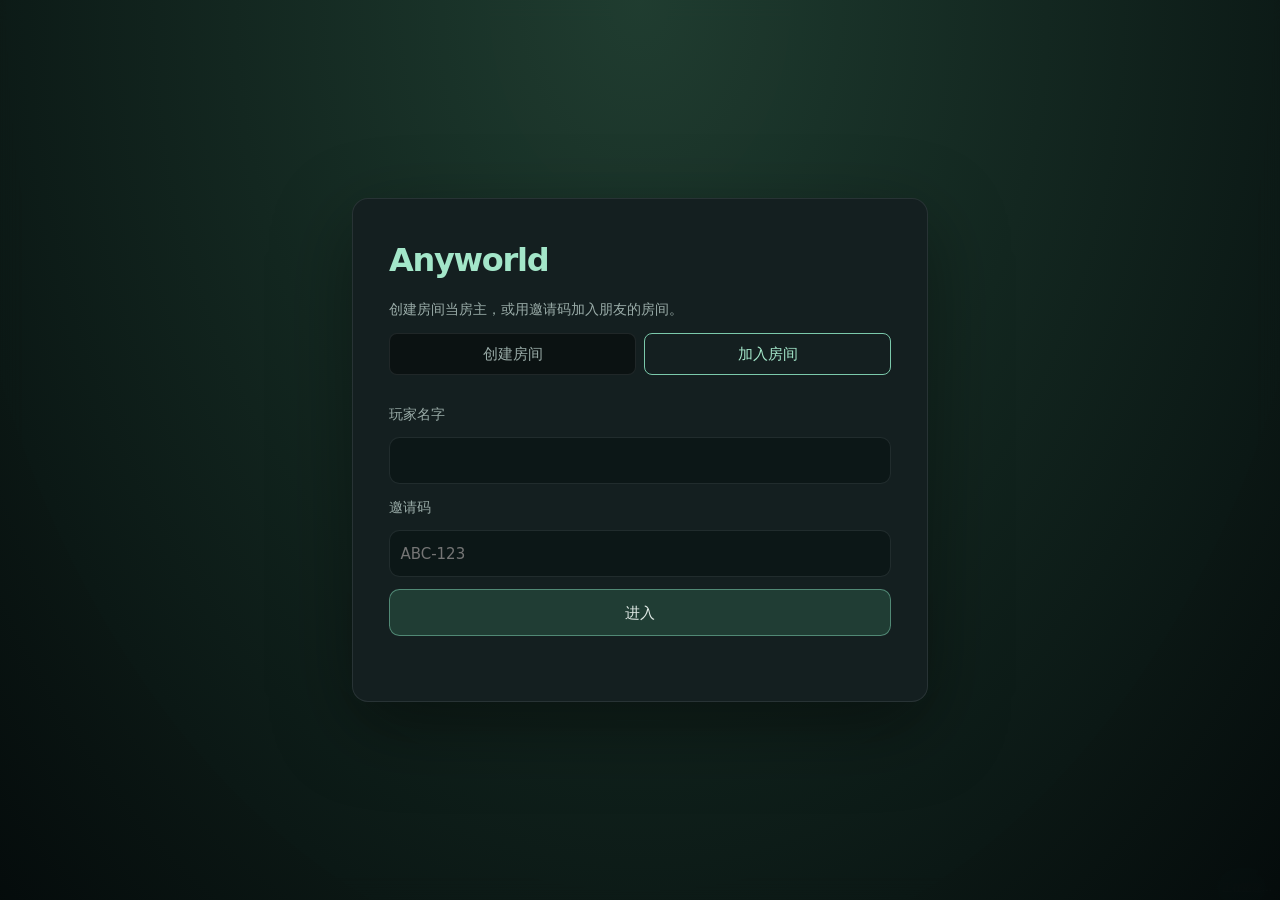
==== templates/index.html @ f06075b2 "feat: PromptBlock 支持 role/depth/history 注入（Phase 1）" ====
<!doctype html>
<html lang="en">

<head>
  <meta charset="utf-8">
  <meta name="viewport" content="width=device-width, initial-scale=1">
  <title>Anyworld</title>
  <link rel="stylesheet" href="/static/css/style.css?v=20">
  <link rel="icon" type="image/png" href="/static/favicon/favicon-96x96.png" sizes="96x96" />
  <link rel="icon" type="image/svg+xml" href="/static/favicon/favicon.svg" />
  <link rel="shortcut icon" href="/static/favicon/favicon.ico" />
  <link rel="apple-touch-icon" sizes="180x180" href="/static/favicon/apple-touch-icon.png" />
  <link rel="manifest" href="/static/favicon/site.webmanifest" />
</head>

<body>
  <main id="grid-container" hidden>
    <section id="chat-pane" aria-label="玩家与队伍聊天">
      <div id="player-roster" aria-label="Current players">
        <h2>玩家</h2>
        <ul id="player-list"></ul>
      </div>
      <div id="chat-messages" aria-label="Party chat" aria-live="polite"></div>
      <form id="chat-form">
        <input id="chat-input" maxlength="10000" autocomplete="off" placeholder="与队伍聊天…"
          aria-label="Chat message">
      </form>
    </section>
    <header id="title-pane">
      <span id="scenario-title">等待剧情初始化…</span>
      <span id="game-clock" hidden aria-label="游戏内时钟"></span>
      <details id="token-usage" hidden>
        <summary aria-label="显示 token 统计"><span id="token-chart" role="img"
          aria-label="估算的保留上下文"></span><span id="token-count"></span></summary>
        <div id="token-details"></div>
      </details>
      <span id="player-identity" aria-label="当前玩家"></span>
    </header>
    <nav id="mobile-view-toggle" aria-label="视图切换">
      <button type="button" id="view-story" class="active">剧情</button>
      <button type="button" id="view-chat">聊天</button>
    </nav>
    <section id="log-pane" data-pane-title="Game State" aria-label="游戏状态：剧情与玩家行动"
      aria-live="polite">
      <img id="game-banner" src="/static/media/AnyworldBanner.jpg" alt="Anyworld"
        width="1376" height="322" fetchpriority="high">
    </section>
    <form id="input-pane">
      <div id="skip-vote-box" hidden>
        <span id="skip-vote-status" aria-live="polite"></span>
        <button type="button" id="skip-vote-button">投票跳过</button>
      </div>
      <input type="text" id="action-input" maxlength="50000" disabled autocomplete="off"
        placeholder="等待轮到你…" aria-label="Your character action">
    </form>
  </main>

  <div id="login-modal" class="modal" role="dialog" aria-modal="true">
    <form id="login-form" class="modal-card">
      <h1>Anyworld</h1>
      <p>创建房间当房主，或用邀请码加入朋友的房间。</p>
      <div class="mode-toggle" role="tablist" aria-label="Room mode">
        <button type="button" id="mode-create" class="mode-button" role="tab">创建房间</button>
        <button type="button" id="mode-join" class="mode-button active" role="tab">加入房间</button>
      </div>
      <label for="name-input">玩家名字</label>
      <input id="name-input" maxlength="40" required autocomplete="nickname">
      <label for="invite-input" id="invite-label">邀请码</label>
      <input id="invite-input" maxlength="16" autocomplete="off" placeholder="ABC-123">
      <fieldset id="llm-fields" hidden>
        <legend>AI 接口（建房必选）</legend>
        <label class="check-label"><input type="radio" name="llm-mode" id="llm-mode-own" checked>
          使用我自己的 API Key</label>
        <label class="check-label"><input type="radio" name="llm-mode" id="llm-mode-borrow">
          借用服主的 API（名额有限）</label>
        <div id="llm-own-fields">
          <label for="api-key-input">API Key</label>
          <input id="api-key-input" type="password" maxlength="512" autocomplete="off"
            placeholder="sk-...">
          <details class="config-section">
            <summary>高级：自定义服务商 / endpoint / 模型（可选）</summary>
            <label for="llm-provider">provider</label>
            <select id="llm-provider">
              <option value="">默认（跟随服务器）</option>
              <option value="compatible">compatible（OpenAI 兼容接口）</option>
              <option value="openai">openai（官方接口）</option>
            </select>
            <label for="llm-endpoint">endpoint</label>
            <input id="llm-endpoint" maxlength="2048" autocomplete="off" placeholder="https://…/v1">
            <label for="llm-model">model</label>
            <input id="llm-model" maxlength="200" autocomplete="off" placeholder="例如 deepseek-chat">
          </details>
        </div>
      </fieldset>
      <button type="submit" id="login-submit">进入</button>
      <p id="login-error" class="error" role="alert"></p>
      <div id="join-step" hidden>
        <p>选择你的角色：</p>
        <div id="join-character-list"></div>
        <p id="join-status" class="error" role="alert"></p>
      </div>
    </form>
  </div>

  <div id="host-modal" class="modal" role="dialog" aria-modal="true" hidden>
    <div class="modal-card">
      <section id="scenario-step">
        <h2>创建剧情</h2>
        <form id="scenario-form">
          <div class="config-toolbar">
            <button type="button" id="load-config-button">导入配置</button>
            <button type="button" id="export-config-button">导出配置</button>
            <input type="file" id="load-config-input" accept=".json,application/json" hidden>
          </div>
          <label id="cast-label">角色名单——创建角色池；可选勾选你要扮演的角色（留空则旁观）：</label>
          <div id="character-editor"></div>
          <button type="button" id="add-character">+ 添加角色</button>
          <label class="check-label"><input type="checkbox" id="random-turn-order" checked> 每轮随机打乱行动顺序</label>
          <label for="scenario-input">描述世界观、角色与开场情境</label>
          <textarea id="scenario-input" maxlength="500000" required></textarea>
          <label for="guidance-input">主持私密指引（可选）</label>
          <textarea id="guidance-input" maxlength="500000"
            placeholder="例：每当玩家行动时，保留一点极小概率发生极度随机事件的可能。"></textarea>
          <details class="config-section">
            <summary>游戏内时钟与耗时规则（可选）</summary>
            <label class="check-label"><input type="checkbox" id="time-enabled"> 启用权威时钟</label>
            <div id="time-config-fields" hidden>
              <div class="field-row">
                <label for="time-start-day">起始日</label>
                <input id="time-start-day" type="number" min="0" max="100000" value="1">
                <label for="time-start-time">起始时间</label>
                <input id="time-start-time" type="time" value="06:30">
              </div>
              <div class="field-row">
                <label for="time-max-elapsed">每轮最大耗时（分钟）</label>
                <input id="time-max-elapsed" type="number" min="0" max="525600" value="600">
                <label for="time-default-elapsed">AI 未给出时的默认值</label>
                <input id="time-default-elapsed" type="number" min="0" max="525600" value="15">
              </div>
              <p class="config-hint">耗时参考——AI 据此估算每轮耗时：</p>
              <div id="time-rules-editor"></div>
              <button type="button" id="add-time-rule">+ 添加耗时规则</button>
            </div>
          </details>
          <details class="config-section">
            <summary>定时事件（可选，需启用时钟）</summary>
            <p class="config-hint">每个事件在时钟到达指定时刻时，对所有在线玩家同时触发一次。</p>
            <div id="events-editor"></div>
            <button type="button" id="add-event">+ 添加事件</button>
          </details>
          <details class="config-section">
            <summary>世界书（可选）</summary>
            <p class="config-hint">条目只在关键词出现在近期剧情时注入 AI 上下文，绝不展示给玩家。</p>
            <div id="lorebook-editor"></div>
            <button type="button" id="add-lorebook">+ 添加条目</button>
          </details>
          <details class="config-section">
            <summary>提示块与采样（高级）</summary>
            <p class="config-hint">按固定位置注入的有序提示块与生成采样参数。后台材料，绝不展示给玩家。</p>
            <div class="field-row">
              <label for="sampling-temperature">temperature（0–2，留空=默认）</label>
              <input id="sampling-temperature" type="number" min="0" max="2" step="0.01">
              <label for="sampling-top-p">top_p（0–1，留空=默认）</label>
              <input id="sampling-top-p" type="number" min="0" max="1" step="0.01">
            </div>
            <p class="config-hint">位置说明：system＝核心系统提示之后 · scenario＝剧情/指引之后 · output＝生成之前 · history＝插入最近对话（role/depth 生效，depth 0 紧贴当前回合）。</p>
            <div id="prompt-blocks-editor"></div>
            <button type="button" id="add-prompt-block">+ 添加提示块</button>
          </details>
          <button type="submit" id="scenario-submit">生成剧情</button>
        </form>
      </section>
      <section id="lobby-step" hidden>
        <h2>剧情就绪</h2>
        <p>把邀请码发给玩家，大家到齐后开始。</p>
        <div id="invite-box">
          <span>邀请码：</span>
          <strong id="invite-code">------</strong>
          <button type="button" id="copy-invite">复制</button>
        </div>
        <div id="lobby-roster" aria-label="Players in the lobby">
          <p id="lobby-player-count" role="status"></p>
          <ul id="lobby-player-list"></ul>
        </div>
        <button id="start-button" type="button">开始游戏</button>
        <button id="edit-scenario-button" type="button" class="secondary">编辑剧情与配置</button>
      </section>
      <p id="host-status" role="status"></p>
      <button id="close-room-button" type="button">关闭房间</button>
    </div>
  </div>

  <div id="dm-thinking" hidden role="status">
    <span class="thinking-orb" aria-hidden="true"></span>
    主持人正在编织结局……
  </div>
  <div id="character-card-modal" class="modal" role="dialog" aria-modal="true" hidden>
    <form id="character-card-form" class="modal-card">
      <h2>我的角色卡</h2>
      <p class="config-hint">这些内容会作为你的角色设定常驻 AI 上下文；队友也能看到你的角色卡。</p>
      <label for="character-card-description">描述</label>
      <textarea id="character-card-description" maxlength="50000" rows="3"></textarea>
      <label for="character-card-personality">性格</label>
      <textarea id="character-card-personality" maxlength="10000" rows="3"
        placeholder="例：关界-值义-欲守-动营-表封-防持-压控；冷静、务实……"></textarea>
      <label for="character-card-style">语言风格</label>
      <textarea id="character-card-style" maxlength="10000" rows="2"
        placeholder="例：短句、克制；自称'我'，不绕弯子……"></textarea>
      <label for="character-card-example">示例台词</label>
      <textarea id="character-card-example" maxlength="10000" rows="2"
        placeholder="例：“航海不是浪漫的事。航海是运力、成本和补给线的数学。”"></textarea>
      <button type="submit" id="character-card-save">保存</button>
      <button type="button" id="character-card-close" class="secondary">关闭</button>
    </form>
  </div>
  <div id="key-required-modal" class="modal" role="dialog" aria-modal="true" hidden>
    <form id="key-required-form" class="modal-card">
      <h2>需要 API Key</h2>
      <p class="config-hint">这个房间存储的 API Key 无法解密（可能是服务器密钥环变更或文件损坏）。请房主重新填入 Key，房间才能继续推理。</p>
      <label for="key-required-input">API Key</label>
      <input id="key-required-input" type="password" maxlength="512" autocomplete="off" required>
      <button type="submit">提交</button>
      <p id="key-required-error" class="error" role="alert"></p>
    </form>
  </div>
  <button id="end-game-button" type="button" hidden>结束游戏</button>
  <button id="retry-round-button" type="button" hidden>重试暂停回合</button>
  <button id="leave-room-button" type="button" hidden>离开房间</button>
  <button id="character-card-button" type="button" hidden>我的角色卡</button>
  <button id="mobile-menu-button" type="button" hidden aria-label="Menu">⋯</button>
  <div id="connection-status" role="status">连接中…</div>
  <script src="/static/js/app.js?v=rooms-21"></script>
</body>

</html>
---- static/css/style.css ----
:root {
    --background: #0b1212;
    --panel: #141f20;
    --panel-raised: #1c2b2b;
    --text: #e0e9e5;
    --muted: #9aaca8;
    --border: rgb(216 224 231 / 10%);
    --accent: #7bc9ab;
    --accent-bright: #a3e6c9;
    --action-accent: #ddb780;
    --error: #e47d7d;
    /* Bright colors are used by the active round; past rounds are dimmed below. */
    --player-0: #79c0ff;
    --player-1: #ffa657;
    --player-2: #56d364;
    --player-3: #ff7b72;
    --player-4: #d2a8ff;
    --player-5: #f2cc60;
    --player-6: #a5d6ff;
    --player-7: #ff9bce;
}
* {
    box-sizing: border-box;
}
html,
body {
    width: 100%;
    height: 100%;
    margin: 0;
    overflow: hidden;
}
body {
    background: var(--background);
    color: var(--text);
    font-family: "Segoe UI", system-ui, sans-serif;
    font-size: 0.9375rem;
    line-height: 1.6;
    color-scheme: dark;
}
[hidden] {
    display: none !important;
}
#grid-container {
    display: grid;
    grid-template-columns: 20% 80%;
    grid-template-rows: 3% 92% 5%;
    grid-template-areas:
        "chat title"
        "chat log"
        "chat input";
    width: 100vw;
    height: 100vh;
    height: 100dvh;
    overflow: hidden;
}
#mobile-view-toggle {
    display: none;
}
#mobile-menu-button {
    display: none;
}
#chat-pane {
    grid-area: chat;
    background: linear-gradient(180deg, #172322, #101919);
    min-width: 0;
    display: flex;
    min-height: 0;
    flex-direction: column;
    border-right: 1px solid var(--border);
}
#chat-messages,
#log-pane {
    min-height: 0;
    padding: 0.75rem;
    overflow-y: auto;
    overflow-wrap: anywhere;
}
#chat-messages {
    flex: 1;
}
#player-roster {
    padding: 0.8rem;
    border-bottom: 1px solid var(--border);
    background: rgb(255 255 255 / 2%);
}
#player-roster h2 {
    margin: 0 0 0.6rem;
    color: var(--muted);
    font-size: 0.72rem;
    letter-spacing: 0.1em;
    text-transform: uppercase;
}
#player-list,
#lobby-player-list {
    display: grid;
    gap: 0.45rem;
    margin: 0;
    padding: 0;
    list-style: none;
}
#player-list li,
#lobby-player-list li {
    display: flex;
    align-items: center;
    gap: 0.5rem;
    font-size: 0.86rem;
}
.presence-dot {
    width: 0.5rem;
    height: 0.5rem;
    flex: 0 0 auto;
    border-radius: 50%;
    background: #64b88a;
    box-shadow: 0 0 0.5rem rgb(100 184 138 / 45%);
}
.player-offline {
    color: var(--muted);
    opacity: 0.58;
}
.player-offline .presence-dot {
    background: var(--muted);
    box-shadow: none;
}
#chat-form,
#input-pane {
    display: flex;
    border-top: 1px solid var(--border);
}
#title-pane {
    position: relative;
    grid-area: title;
    min-width: 0;
    background: var(--panel);
    font-size: 0.8rem;
    display: flex;
    align-items: center;
    justify-content: center;
    padding: 0 9rem;
    border-bottom: 1px solid var(--border);
    font-weight: bold;
}
#scenario-title {
    overflow: hidden;
    text-overflow: ellipsis;
    white-space: nowrap;
}
#game-clock {
    flex-shrink: 0;
    margin-left: 0.6rem;
    padding: 0.1rem 0.45rem;
    border: 1px solid var(--border);
    border-radius: 999px;
    color: var(--accent);
    font-variant-numeric: tabular-nums;
    white-space: nowrap;
}
#token-usage {
    position: absolute;
    left: 0.75rem;
    display: inline-flex;
    align-items: center;
    gap: 0.35rem;
    color: var(--muted);
    font-size: 0.72rem;
}
#token-chart {
    width: 1.15rem;
    height: 1.15rem;
    display: inline-block;
    border: 1px solid var(--border);
    border-radius: 50%;
    background: conic-gradient(var(--accent) 0deg, var(--accent) 0deg, var(--border) 0deg);
}
#player-identity {
    position: absolute;
    right: 0.75rem;
    padding: 0.15rem 0.45rem;
    border: 1px solid var(--border);
    border-radius: 999px;
    color: var(--accent);
    font-size: 0.78rem;
    white-space: nowrap;
}
#log-pane {
    position: relative;
    grid-area: log;
    min-width: 0;
    background: radial-gradient(ellipse at top, #162724, #0b1212 65%);
    scrollbar-color: #3b5650 transparent;
}
#game-banner {
    display: block;
    width: 100%;
    max-width: 1376px;
    height: auto;
    margin: 0 auto 1.25rem;
    border: 1px solid var(--border);
    border-radius: 0.8rem;
    box-shadow: 0 12px 32px rgb(0 0 0 / 24%);
}
#input-pane {
    grid-area: input;
}
input,
textarea,
button {
    border: 1px solid var(--border);
    border-radius: 0.65rem;
    background: #0c1717;
    color: inherit;
    font: inherit;
    transition: border-color 160ms ease, background 160ms ease, box-shadow 160ms ease,
        transform 160ms ease;
}
input:focus-visible,
textarea:focus-visible,
button:focus-visible {
    border-color: var(--accent-bright);
    outline: none;
    box-shadow: 0 0 0 3px rgb(123 201 171 / 18%);
}
input,
textarea {
    padding: 0.65rem;
}
#action-input,
#chat-input {
    width: 100%;
    border: 0;
    border-radius: 0;
}
#action-input:disabled {
    background: #142020;
    color: var(--muted);
    cursor: not-allowed;
}
button {
    padding: 0.65rem 1rem;
    border-color: rgb(123 201 171 / 55%);
    background: #203d34;
    cursor: pointer;
}
button:hover:not(:disabled) {
    border-color: var(--accent-bright);
    background: #2b5043;
    transform: translateY(-1px);
}
button:disabled {
    cursor: wait;
    opacity: 0.6;
}
.modal {
    position: fixed;
    z-index: 10;
    inset: 0;
    display: grid;
    place-items: center;
    padding: 1rem;
    background: radial-gradient(ellipse at top, rgb(34 66 52 / 90%), rgb(5 12 12 / 96%));
    backdrop-filter: blur(12px);
}
.modal-card {
    display: grid;
    width: min(36rem, 100%);
    max-height: 90vh;
    gap: 0.75rem;
    padding: clamp(1.25rem, 4vw, 2.25rem);
    box-shadow: 0 24px 80px rgb(0 0 0 / 40%);
    overflow-y: auto;
    border: 1px solid var(--border);
    border-radius: 1rem;
    background: var(--panel);
}
.modal-card h1,
.modal-card h2,
.modal-card p {
    margin: 0;
}
#scenario-form {
    display: grid;
    gap: 0.75rem;
}
#scenario-input {
    min-height: 12rem;
    resize: vertical;
}
#guidance-input {
    min-height: 6rem;
    resize: vertical;
}
.action-entry,
.resolution-entry,
.chat-entry {
    margin: 0 0 0.7rem;
    white-space: pre-wrap;
}
.state-entry {
    margin: 0 0 0.7rem;
    padding: 1rem 1.15rem;
    border-left: 3px solid var(--accent);
    border-radius: 0.65rem;
    background: rgb(27 44 40 / 65%);
    color: var(--text);
}
.state-round-label {
    display: block;
    margin-bottom: 0.4rem;
    color: var(--accent);
}
.state-narrative {
    margin: 0;
    white-space: pre-wrap;
}
.round-heading {
    margin: 1.8rem 0 0.9rem;
    padding-bottom: 0.35rem;
    border-bottom: 1px solid var(--action-accent);
    color: var(--action-accent);
    font-size: 1.05rem;
    font-weight: bold;
    white-space: pre-wrap;
}
.round-heading:first-child {
    margin-top: 0;
}
.action-entry {
    color: var(--muted);
}
.player-color-0 { color: var(--player-0); }
.player-color-1 { color: var(--player-1); }
.player-color-2 { color: var(--player-2); }
.player-color-3 { color: var(--player-3); }
.player-color-4 { color: var(--player-4); }
.player-color-5 { color: var(--player-5); }
.player-color-6 { color: var(--player-6); }
.player-color-7 { color: var(--player-7); }
.error {
    min-height: 1.2em;
    color: var(--error);
}
#dm-thinking {
    position: fixed;
    z-index: 8;
    right: 1rem;
    bottom: 3.5rem;
    display: flex;
    align-items: center;
    gap: 0.7rem;
    margin: 0;
    padding: 0.8rem 1rem;
    border: 1px solid var(--border);
    border-radius: 1rem;
    background: var(--panel-raised);
    color: var(--accent-bright);
}
.thinking-orb {
    width: 0.7rem;
    height: 0.7rem;
    border-radius: 50%;
    background: var(--accent-bright);
    animation: pulse 1.15s ease-in-out infinite;
}
@keyframes pulse {
    50% { opacity: 0.3; transform: scale(0.65); }
}
#end-game-button {
    position: fixed;
    z-index: 7;
    right: 0.6rem;
    top: 2.4rem;
    border-color: rgb(228 125 125 / 55%);
    color: var(--error);
}
#retry-round-button {
    position: fixed;
    z-index: 7;
    right: 0.6rem;
    top: 5.5rem;
}
#leave-room-button {
    position: fixed;
    z-index: 7;
    right: 0.6rem;
    top: 8.6rem;
}
#character-card-button {
    position: fixed;
    z-index: 7;
    right: 0.6rem;
    top: 11.7rem;
}
#log-pane > :not(.current-round):not(.latest-complete-round):not(.opening-entry):not(#game-banner) {
    opacity: 0.48;
}
#log-pane > .current-round,
#log-pane > .latest-complete-round,
#log-pane > .opening-entry {
    opacity: 1 !important;
}
.dice-entry { margin: 0 0 0.7rem; font-weight: bold; }
#connection-status {
    position: fixed;
    right: 0.5rem;
    bottom: 0.25rem;
    color: var(--muted);
    pointer-events: none;
}
@media (max-width: 700px) {
    #grid-container {
        grid-template-columns: 100%;
        grid-template-rows: 6% 6% 82% 6%;
        grid-template-areas: "title" "toggle" "main" "input";
    }
    #title-pane {
        justify-content: flex-start;
        padding: 0 2.8rem 0 0.65rem;
    }
    #mobile-view-toggle {
        grid-area: toggle;
        display: flex;
        border-bottom: 1px solid var(--border);
    }
    #mobile-view-toggle button {
        flex: 1;
        border: none;
        background: transparent;
        color: var(--muted);
        font-size: 0.85rem;
        padding: 0.4rem;
        cursor: pointer;
        border-bottom: 2px solid transparent;
    }
    #mobile-view-toggle button.active {
        color: var(--accent-bright);
        border-bottom-color: var(--accent);
    }
    #log-pane {
        grid-area: main;
    }
    #chat-pane {
        grid-area: main;
        display: none;
        border-top: 0;
        border-right: 0;
    }
    #grid-container.view-chat #log-pane {
        display: none;
    }
    #grid-container.view-chat #chat-pane {
        display: flex;
    }
    #player-roster {
        padding: 0.4rem 0.65rem;
    }
    #player-roster h2 {
        display: none;
    }
    #player-list {
        display: flex;
        gap: 0.8rem;
        overflow-x: auto;
    }
    #player-list li {
        white-space: nowrap;
    }
    #chat-messages,
    #log-pane {
        padding: 0.55rem 0.65rem;
    }
    #action-input {
        min-height: 100%;
        opacity: 1;
    }
    #action-input:disabled {
        color: var(--text);
        -webkit-text-fill-color: var(--text);
    }
    #connection-status {
        top: auto;
        right: 0.5rem;
        bottom: 0.3rem;
        font-size: 0.6rem;
    }
    #mobile-menu-button {
        display: block;
        position: fixed;
        z-index: 8;
        top: 0.4rem;
        right: 0.6rem;
        font-size: 0.9rem;
        line-height: 1;
        padding: 0.15rem 0.6rem;
    }
    #end-game-button,
    #retry-round-button,
    #leave-room-button,
    #character-card-button {
        display: none;
    }
    body.menu-open #end-game-button,
    body.menu-open #retry-round-button,
    body.menu-open #leave-room-button,
    body.menu-open #character-card-button {
        display: inline-block;
        z-index: 8;
        right: 0.6rem;
        font-size: 0.72rem;
        padding: 0.3rem 0.6rem;
        background: var(--panel);
    }
    body.menu-open #end-game-button {
        top: 2.3rem;
    }
    body.menu-open #retry-round-button {
        top: 5rem;
    }
    body.menu-open #leave-room-button {
        top: 7.7rem;
    }
    body.menu-open #character-card-button {
        top: 10.4rem;
    }
}

#token-usage summary {
    display: flex;
    align-items: center;
    gap: 0.35rem;
    cursor: pointer;
}
#token-details {
    position: absolute;
    top: 100%;
    left: 0;
    z-index: 20;
    width: 24rem;
    max-width: calc(100vw - 3rem);
    padding: 0.75rem;
    border: 1px solid var(--border);
    border-radius: 0.65rem;
    background: var(--background);
    white-space: pre-line;
    line-height: 1.5;
}

.modal-card h1 {
    font-size: 2rem;
    letter-spacing: -0.04em;
    color: var(--accent-bright);
}
.modal-card p, .modal-card label {
    color: var(--muted);
    font-size: 0.875rem;
}
.modal-card .error { color: var(--error); }
#scenario-step h2, #lobby-step h2 { margin-bottom: 0.75rem; }
#lobby-step button { margin-top: 1rem; }
.chat-entry {
    padding: 0.6rem 0;
    border-bottom: 1px solid var(--border);
    font-size: 0.875rem;
}
#input-pane:focus-within, #chat-form:focus-within {
    border-top-color: var(--accent);
}
#action-input, #chat-input { min-width: 0; }
#connection-status { font-size: 0.65rem; }
@media (prefers-reduced-motion: reduce) {
    *, *::before, *::after {
        animation: none !important;
        transition: none !important;
    }
}

#lobby-roster {
    margin-top: 1rem;
    padding: 1rem;
    border: 1px solid var(--border);
    border-radius: 0.65rem;
    background: var(--background);
}
#lobby-player-list {
    margin-top: 0.75rem;
    max-height: 12rem;
    overflow-y: auto;
}
#lobby-player-list li {
    flex-wrap: wrap;
    overflow-wrap: anywhere;
}
#lobby-player-list li > span:nth-child(2) { min-width: 0; }
.player-presence-label {
    margin-left: auto;
    color: var(--muted);
    font-size: 0.75rem;
}
#player-list .player-presence-label {
    position: absolute;
    width: 1px;
    height: 1px;
    overflow: hidden;
    clip-path: inset(50%);
}

.mode-toggle {
    display: flex;
    gap: 0.5rem;
    margin-bottom: 1rem;
}
.mode-button {
    flex: 1;
    padding: 0.5rem 0.75rem;
    border: 1px solid var(--border);
    border-radius: 0.5rem;
    background: var(--background);
    color: var(--muted);
    cursor: pointer;
}
.mode-button.active {
    border-color: var(--accent);
    color: var(--accent-bright);
    background: var(--panel);
}
#invite-box {
    display: flex;
    align-items: center;
    gap: 0.75rem;
    margin: 1rem 0;
    padding: 0.75rem 1rem;
    border: 1px solid var(--border);
    border-radius: 0.65rem;
    background: var(--background);
}
#invite-box span { color: var(--muted); }
#invite-code {
    font-size: 1.25rem;
    letter-spacing: 0.12em;
    color: var(--accent-bright);
}
#invite-box button {
    margin: 0 0 0 auto;
    padding: 0.3rem 0.75rem;
    font-size: 0.8rem;
}

.character-row {
    display: flex;
    gap: 0.5rem;
    align-items: center;
    margin-bottom: 0.5rem;
}
.character-row input[type="text"],
.character-row input:not([type="radio"]):not([type="button"]) {
    min-width: 0;
}
.character-row .character-name { flex: 1 1 8rem; }
.character-row .character-description { flex: 2 1 14rem; }
.character-row .character-mine { flex: 0 0 auto; }
.character-row .remove-character {
    flex: 0 0 auto;
    width: 2rem;
    padding: 0.3rem;
    margin: 0;
}
.char-card-details {
    flex: 1 1 100%;
    border-top: 1px dashed var(--border);
    padding-top: 0.35rem;
}
.char-card-details summary {
    cursor: pointer;
    color: var(--muted);
    font-size: 0.78rem;
}
.char-card-details textarea {
    display: block;
    width: 100%;
    margin: 0.3rem 0;
    resize: vertical;
}
#character-card-modal textarea {
    min-height: 3rem;
    resize: vertical;
}
#add-character {
    margin: 0 0 1rem;
    padding: 0.3rem 0.75rem;
    font-size: 0.8rem;
}
#join-character-list {
    display: flex;
    flex-direction: column;
    gap: 0.5rem;
    margin: 0.5rem 0;
    max-height: 14rem;
    overflow-y: auto;
}
.character-option {
    text-align: left;
    padding: 0.6rem 0.75rem;
    border: 1px solid var(--border);
    border-radius: 0.5rem;
    background: var(--background);
    color: var(--text);
    cursor: pointer;
}
.character-option:hover:not(:disabled) {
    border-color: var(--accent);
    color: var(--accent-bright);
}
.character-option:disabled {
    opacity: 0.5;
    cursor: default;
}
.character-unclaimed { opacity: 0.75; }

.config-toolbar {
    display: flex;
    flex-wrap: wrap;
    gap: 0.5rem;
    margin-bottom: 0.75rem;
}
.config-toolbar button {
    padding: 0.3rem 0.7rem;
    font-size: 0.8rem;
}
.config-section {
    border: 1px solid var(--border);
    border-radius: 0.5rem;
    padding: 0.5rem 0.75rem;
    margin-bottom: 0.75rem;
    background: var(--background);
}
.config-section summary {
    cursor: pointer;
    font-weight: bold;
    color: var(--accent-bright);
    padding: 0.2rem 0;
}
.config-hint {
    color: var(--muted);
    font-size: 0.78rem;
    margin: 0.4rem 0;
}
.check-label {
    display: flex;
    align-items: center;
    gap: 0.4rem;
    font-size: 0.85rem;
    margin: 0.3rem 0;
}
.field-row {
    display: flex;
    flex-wrap: wrap;
    gap: 0.5rem;
    align-items: center;
    margin: 0.4rem 0;
    font-size: 0.82rem;
}
.field-row input[type="number"] { width: 5rem; }
.config-section button {
    margin: 0.3rem 0;
    padding: 0.25rem 0.7rem;
    font-size: 0.8rem;
}
.config-row {
    display: flex;
    flex-wrap: wrap;
    gap: 0.4rem;
    align-items: center;
    margin-bottom: 0.4rem;
}
.config-row input,
.config-row textarea {
    min-width: 0;
    background: var(--panel);
    color: var(--text);
    border: 1px solid var(--border);
    border-radius: 0.35rem;
    padding: 0.3rem 0.4rem;
    font-size: 0.82rem;
}
.config-row textarea {
    flex: 1 1 100%;
    resize: vertical;
}
.time-rule-row .rule-activity { flex: 1 1 10rem; }
.time-rule-row input[type="number"] { width: 4.5rem; }
.event-row .event-name { flex: 1 1 7rem; }
.event-row input[type="number"] { width: 3.5rem; }
.event-row .event-description { flex: 2 1 12rem; }
.lorebook-row .lorebook-title { flex: 0 1 8rem; }
.lorebook-row .lorebook-keys { flex: 1 1 12rem; }
.lorebook-row input[type="number"] { width: 4rem; }
.prompt-block-row .prompt-block-title { flex: 0 1 9rem; }
.prompt-block-row select { flex: 0 0 auto; }
.prompt-block-row .prompt-block-depth { flex: 0 0 4.5rem; }
.config-row .check-label { flex: 0 0 auto; margin: 0; font-size: 0.78rem; }
.config-row .remove-row {
    flex: 0 0 auto;
    width: 1.9rem;
    padding: 0.15rem;
    margin: 0;
    font-size: 0.85rem;
}
#edit-scenario-button {
    margin-left: 0.5rem;
    padding: 0.35rem 0.8rem;
    font-size: 0.82rem;
}
#earlier-rounds-anchor {
    display: flex;
    justify-content: center;
    margin: 0.75rem 0;
}
#earlier-rounds-anchor button {
    padding: 0.3rem 0.8rem;
    font-size: 0.78rem;
    color: var(--muted);
    border-color: var(--border);
    background: transparent;
}

#skip-vote-box {
    display: flex;
    align-items: center;
    gap: 0.75rem;
    padding: 0.35rem 0.75rem;
    border: 1px solid var(--border);
    border-radius: 0.5rem;
    margin-bottom: 0.5rem;
    background: var(--panel);
}
#skip-vote-status {
    color: var(--muted);
    font-size: 0.8rem;
    flex: 1;
    min-width: 0;
    overflow: hidden;
    text-overflow: ellipsis;
    white-space: nowrap;
}
#skip-vote-button {
    flex: 0 0 auto;
    padding: 0.3rem 0.75rem;
    font-size: 0.8rem;
    margin: 0;
}

#close-room-button {
    margin-top: 1rem;
    padding: 0.4rem 0.9rem;
    font-size: 0.85rem;
    border-color: var(--error);
    color: var(--error);
    background: transparent;
}
#close-room-button:hover {
    background: var(--error);
    color: #fff;
}

.character-option.spectator-option {
    border-style: dashed;
    color: var(--muted);
}
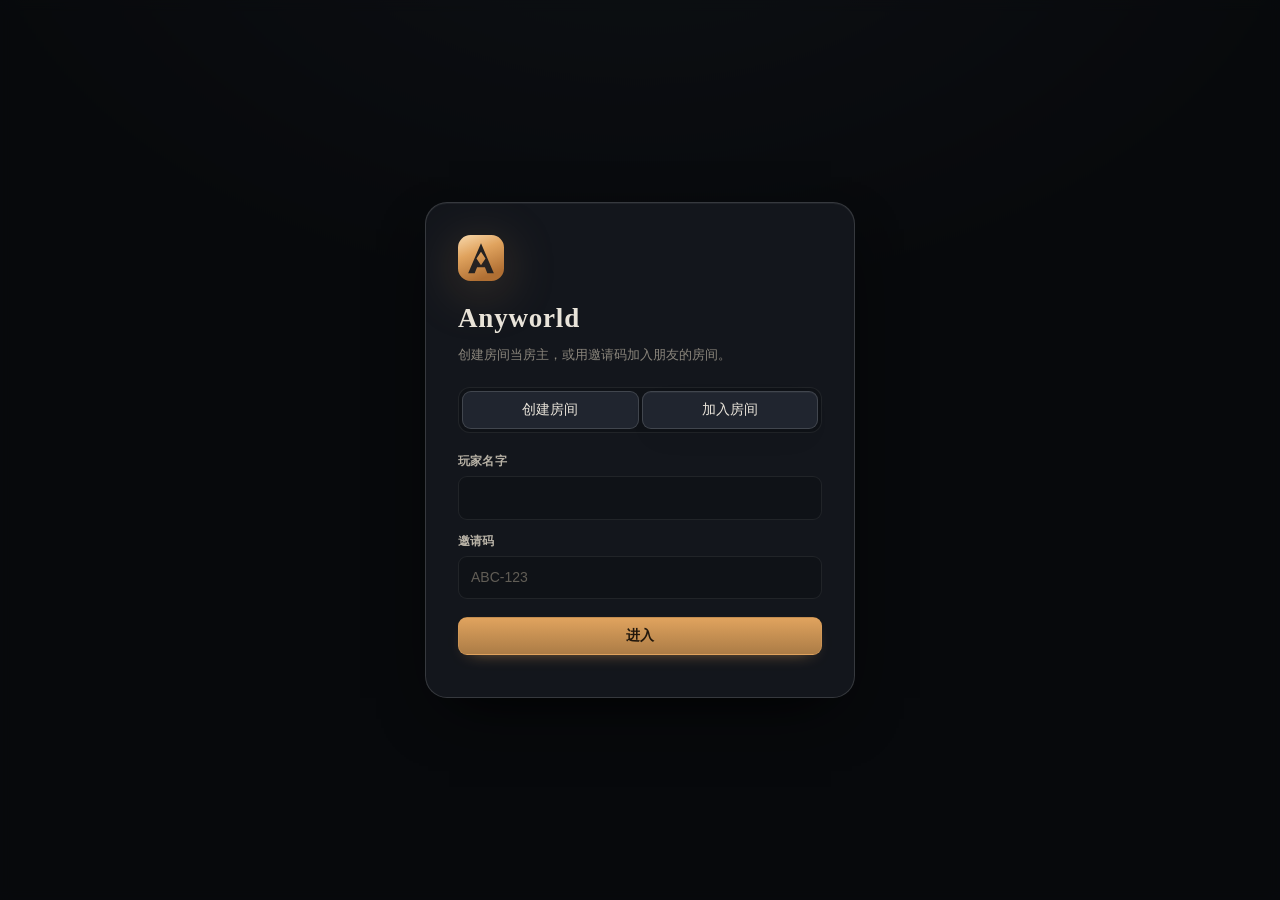
==== commit 5bd7a7ad: "feat(ui): 双主题界面重做、回合卡与移动端快捷栏 - 重排为顶栏/队伍栏/正文/行动栏/输入台五区；≤900px 折叠为单列 + 底部抽屉 - 新增 Lamp / Vellum 双主题切换并记" ====
--- a/templates/index.html
+++ b/templates/index.html
@@ -1,11 +1,20 @@
 <!doctype html>
-<html lang="en">
+<html lang="zh-CN">
 
 <head>
   <meta charset="utf-8">
-  <meta name="viewport" content="width=device-width, initial-scale=1">
+  <meta name="viewport" content="width=device-width, initial-scale=1, viewport-fit=cover">
   <title>Anyworld</title>
-  <link rel="stylesheet" href="/static/css/style.css?v=20">
+  <script>
+    // Apply the saved theme before first paint to avoid a flash.
+    try {
+      var savedTheme = localStorage.getItem("anyworld-theme");
+      document.documentElement.dataset.theme = savedTheme === "vellum" ? "vellum" : "lamp";
+    } catch (error) {
+      document.documentElement.dataset.theme = "lamp";
+    }
+  </script>
+  <link rel="stylesheet" href="/static/css/style.css?v=55">
   <link rel="icon" type="image/png" href="/static/favicon/favicon-96x96.png" sizes="96x96" />
   <link rel="icon" type="image/svg+xml" href="/static/favicon/favicon.svg" />
   <link rel="shortcut icon" href="/static/favicon/favicon.ico" />
@@ -14,52 +23,198 @@
 </head>
 
 <body>
+  <svg width="0" height="0" style="position:absolute" aria-hidden="true">
+    <defs>
+      <linearGradient id="aw-brass" x1="0" y1="0" x2="0.4" y2="1">
+        <stop offset="0" stop-color="#f8d9ad" />
+        <stop offset="0.45" stop-color="#e0a35e" />
+        <stop offset="1" stop-color="#b06f33" />
+      </linearGradient>
+    </defs>
+  </svg>
+
   <main id="grid-container" hidden>
-    <section id="chat-pane" aria-label="玩家与队伍聊天">
-      <div id="player-roster" aria-label="Current players">
-        <h2>玩家</h2>
-        <ul id="player-list"></ul>
-      </div>
-      <div id="chat-messages" aria-label="Party chat" aria-live="polite"></div>
-      <form id="chat-form">
-        <input id="chat-input" maxlength="10000" autocomplete="off" placeholder="与队伍聊天…"
-          aria-label="Chat message">
-      </form>
-    </section>
+    <!-- ---------- top bar ---------- -->
     <header id="title-pane">
-      <span id="scenario-title">等待剧情初始化…</span>
-      <span id="game-clock" hidden aria-label="游戏内时钟"></span>
-      <details id="token-usage" hidden>
-        <summary aria-label="显示 token 统计"><span id="token-chart" role="img"
-          aria-label="估算的保留上下文"></span><span id="token-count"></span></summary>
-        <div id="token-details"></div>
-      </details>
-      <span id="player-identity" aria-label="当前玩家"></span>
+      <div class="brand">
+        <svg class="brand-mark" viewBox="0 0 48 48" width="27" height="27" aria-hidden="true">
+          <path fill="url(#aw-brass)" fill-rule="evenodd"
+            d="M13 0 H35 A13 13 0 0 1 48 13 V35 A13 13 0 0 1 35 48 H13 A13 13 0 0 1 0 35 V13 A13 13 0 0 1 13 0 Z M24 8.5 L37.4 40 H30.6 L28.1 33.6 H19.9 L17.4 40 H10.6 Z M24 17.6 L28.7 24.6 L24 31.6 L19.3 24.6 Z" />
+        </svg>
+        <span class="brand-name">Anyworld</span>
+      </div>
+      <span class="top-sep" aria-hidden="true"></span>
+      <div class="scenario">
+        <span id="scenario-title">等待剧情初始化…</span>
+      </div>
+      <div class="top-fill"></div>
+      <div class="top-tools">
+        <span id="game-clock" hidden aria-label="游戏内时钟"></span>
+        <details id="token-usage" hidden>
+          <summary aria-label="显示 token 统计">
+            <span id="token-chart" role="img" aria-label="估算的保留上下文"></span>
+            <span id="token-count"></span>
+          </summary>
+          <div id="token-details"></div>
+        </details>
+        <span id="player-identity" aria-label="当前玩家"></span>
+        <button type="button" id="theme-toggle" class="icon-btn" aria-label="切换主题" title="切换主题">
+          <svg viewBox="0 0 24 24" aria-hidden="true">
+            <circle cx="12" cy="12" r="4.2" />
+            <path d="M12 2.6v2.2M12 19.2v2.2M2.6 12h2.2M19.2 12h2.2M5.4 5.4l1.6 1.6M17 17l1.6 1.6M18.6 5.4L17 7M7 17l-1.6 1.6" />
+          </svg>
+        </button>
+        <button type="button" id="mobile-menu-button" hidden aria-label="菜单">
+          <svg viewBox="0 0 24 24" aria-hidden="true">
+            <circle cx="5" cy="12" r="1.7" />
+            <circle cx="12" cy="12" r="1.7" />
+            <circle cx="19" cy="12" r="1.7" />
+          </svg>
+        </button>
+      </div>
     </header>
+
+    <!-- ---------- mobile tabs ---------- -->
     <nav id="mobile-view-toggle" aria-label="视图切换">
       <button type="button" id="view-story" class="active">剧情</button>
       <button type="button" id="view-chat">聊天</button>
     </nav>
-    <section id="log-pane" data-pane-title="Game State" aria-label="游戏状态：剧情与玩家行动"
-      aria-live="polite">
-      <img id="game-banner" src="/static/media/AnyworldBanner.jpg" alt="Anyworld"
-        width="1376" height="322" fetchpriority="high">
+
+    <!-- ---------- left rail: party + chat ---------- -->
+    <section id="chat-pane" aria-label="玩家与队伍聊天">
+      <div id="player-roster" aria-label="队伍">
+        <h2>队伍</h2>
+        <ul id="player-list"></ul>
+      </div>
+      <div class="rail-divider" aria-hidden="true"></div>
+      <div class="rail-head">
+        <span class="eyebrow">队伍频道</span>
+        <span class="rail-hint">AI 看不到</span>
+      </div>
+      <div id="chat-messages" aria-label="队伍聊天" aria-live="polite"></div>
+      <form id="chat-form">
+        <input id="chat-input" maxlength="10000" autocomplete="off" placeholder="与队伍聊天…"
+          aria-label="聊天消息">
+        <button type="submit" class="icon-btn" aria-label="发送">
+          <svg viewBox="0 0 24 24" aria-hidden="true">
+            <path d="M5 12h13M12 6l6 6-6 6" />
+          </svg>
+        </button>
+      </form>
     </section>
+
+    <!-- ---------- centre: story ---------- -->
+    <section id="log-pane" aria-label="游戏状态：剧情与玩家行动" aria-live="polite">
+      <img id="game-banner" src="/static/media/AnyworldBanner.jpg" alt="" width="1376" height="322"
+        fetchpriority="high" hidden>
+    </section>
+
+    <!-- ---------- right rail: turn + actions ---------- -->
+    <aside id="side-pane" aria-label="行动面板">
+      <div class="card turn-card">
+        <div class="turn-top">
+          <span class="round-no" id="turn-round">ROUND —</span>
+          <span class="chip" id="turn-chip">准备</span>
+        </div>
+        <div class="turn-who">
+          <span class="avatar" id="turn-avatar" aria-hidden="true">·</span>
+          <div class="turn-id">
+            <div class="turn-name" id="turn-name">等待开始</div>
+            <div class="turn-sub" id="turn-sub">尚未进入回合</div>
+          </div>
+        </div>
+        <div class="progress">
+          <span id="turn-progress">—</span>
+          <span class="progress-track"><span class="progress-fill" id="turn-progress-fill"
+              style="width:0%"></span></span>
+        </div>
+      </div>
+
+      <div class="card quick-card" id="quick-card">
+        <div class="card-head"><span class="eyebrow">快捷</span></div>
+        <div class="quick">
+          <button type="button" id="map-button" hidden title="地图">
+            <svg viewBox="0 0 24 24" aria-hidden="true">
+              <path d="M9 4l-6 3v13l6-3 6 3 6-3V4l-6 3-6-3z" />
+              <path d="M9 4v13M15 7v13" />
+            </svg>地图
+          </button>
+          <button type="button" id="codex-button" hidden title="物品与事件">
+            <svg viewBox="0 0 24 24" aria-hidden="true">
+              <path d="M4 5.5A2.5 2.5 0 016.5 3H20v18H6.5A2.5 2.5 0 004 23z" />
+              <path d="M8 7h8M8 11h6" />
+            </svg>图鉴
+          </button>
+          <button type="button" id="character-card-button" hidden title="我的角色卡">
+            <svg viewBox="0 0 24 24" aria-hidden="true">
+              <circle cx="12" cy="8" r="3.5" />
+              <path d="M5 20c0-3.5 3.1-5.5 7-5.5s7 2 7 5.5" />
+            </svg>角色
+          </button>
+          <button type="button" id="truth-button" hidden title="可能的真相">
+            <svg viewBox="0 0 24 24" aria-hidden="true">
+              <path d="M12 3l2 5 5 .8-3.6 3.5.9 5-4.3-2.3L7.7 22.3l.9-5L5 13.8 10 13z" />
+            </svg>真相
+          </button>
+        </div>
+      </div>
+
+      <div class="card host-card" id="host-card">
+        <div class="card-head"><span class="eyebrow">房主</span></div>
+        <div class="stack">
+          <button type="button" id="retry-round-button" class="btn-ghost" hidden>重试暂停回合</button>
+          <button type="button" id="end-game-button" class="btn-danger" hidden>结束游戏</button>
+          <p id="host-hint" class="hint"></p>
+        </div>
+      </div>
+
+      <div class="side-foot">
+        <button type="button" id="leave-room-button" hidden>离开房间</button>
+        <span id="connection-status" role="status">连接中…</span>
+      </div>
+    </aside>
+
+    <!-- ---------- composer ---------- -->
     <form id="input-pane">
-      <div id="skip-vote-box" hidden>
-        <span id="skip-vote-status" aria-live="polite"></span>
-        <button type="button" id="skip-vote-button">投票跳过</button>
-      </div>
-      <input type="text" id="action-input" maxlength="50000" disabled autocomplete="off"
-        placeholder="等待轮到你…" aria-label="Your character action">
+      <div class="status-strip">
+        <div id="skip-vote-box" hidden>
+          <span id="skip-vote-status" aria-live="polite"></span>
+          <button type="button" id="skip-vote-button">投票跳过</button>
+        </div>
+        <div id="schedule-status" hidden aria-live="polite"></div>
+      </div>
+      <div id="mobile-turn" class="mobile-turn" hidden></div>
+      <div id="quick-slot" class="quick-slot"></div>
+      <div class="composer-row">
+        <input type="text" id="action-input" maxlength="50000" disabled autocomplete="off"
+          placeholder="等待轮到你…" aria-label="你的角色行动">
+        <button type="button" id="hold-button" class="btn-ghost" hidden>观望</button>
+        <button type="submit" class="btn-primary send" aria-label="提交行动">
+          <svg viewBox="0 0 24 24" aria-hidden="true">
+            <path d="M5 12h13M12 6l6 6-6 6" />
+          </svg>
+        </button>
+      </div>
+      <div class="composer-hint">
+        <kbd>Enter</kbd> 提交 · 行动会公开给队友
+      </div>
     </form>
   </main>
 
+  <div id="sheet-scrim" hidden></div>
+
+  <!-- ================= login ================= -->
   <div id="login-modal" class="modal" role="dialog" aria-modal="true">
-    <form id="login-form" class="modal-card">
+    <form id="login-form" class="modal-card auth-card">
+      <div class="auth-mark">
+        <svg viewBox="0 0 48 48" width="46" height="46" aria-hidden="true">
+          <path fill="url(#aw-brass)" fill-rule="evenodd"
+            d="M13 0 H35 A13 13 0 0 1 48 13 V35 A13 13 0 0 1 35 48 H13 A13 13 0 0 1 0 35 V13 A13 13 0 0 1 13 0 Z M24 8.5 L37.4 40 H30.6 L28.1 33.6 H19.9 L17.4 40 H10.6 Z M24 17.6 L28.7 24.6 L24 31.6 L19.3 24.6 Z" />
+        </svg>
+      </div>
       <h1>Anyworld</h1>
       <p>创建房间当房主，或用邀请码加入朋友的房间。</p>
-      <div class="mode-toggle" role="tablist" aria-label="Room mode">
+      <div class="mode-toggle" role="tablist" aria-label="房间模式">
         <button type="button" id="mode-create" class="mode-button" role="tab">创建房间</button>
         <button type="button" id="mode-join" class="mode-button active" role="tab">加入房间</button>
       </div>
@@ -92,35 +247,68 @@
           </details>
         </div>
       </fieldset>
-      <button type="submit" id="login-submit">进入</button>
+      <button type="submit" id="login-submit" class="btn-primary btn-block">进入</button>
       <p id="login-error" class="error" role="alert"></p>
       <div id="join-step" hidden>
-        <p>选择你的角色：</p>
+        <p class="join-title">选择你的角色：</p>
         <div id="join-character-list"></div>
         <p id="join-status" class="error" role="alert"></p>
       </div>
     </form>
   </div>
 
+  <!-- ================= host configuration ================= -->
   <div id="host-modal" class="modal" role="dialog" aria-modal="true" hidden>
     <div class="modal-card">
       <section id="scenario-step">
         <h2>创建剧情</h2>
+        <p class="config-hint">角色池、剧情设定与世界配置。未认领的角色由 AI 托管。</p>
         <form id="scenario-form">
           <div class="config-toolbar">
             <button type="button" id="load-config-button">导入配置</button>
             <button type="button" id="export-config-button">导出配置</button>
+            <button type="button" id="import-st-button">导入 ST（角色卡/预设）</button>
             <input type="file" id="load-config-input" accept=".json,application/json" hidden>
+            <input type="file" id="import-st-input" accept=".json,.png,application/json,image/png"
+              hidden>
           </div>
-          <label id="cast-label">角色名单——创建角色池；可选勾选你要扮演的角色（留空则旁观）：</label>
-          <div id="character-editor"></div>
-          <button type="button" id="add-character">+ 添加角色</button>
-          <label class="check-label"><input type="checkbox" id="random-turn-order" checked> 每轮随机打乱行动顺序</label>
-          <label for="scenario-input">描述世界观、角色与开场情境</label>
-          <textarea id="scenario-input" maxlength="500000" required></textarea>
-          <label for="guidance-input">主持私密指引（可选）</label>
-          <textarea id="guidance-input" maxlength="500000"
-            placeholder="例：每当玩家行动时，保留一点极小概率发生极度随机事件的可能。"></textarea>
+          <p class="config-hint" id="import-warnings" hidden></p>
+
+          <section class="cfg-section">
+            <header class="cfg-head">
+              <span class="cfg-num">01</span>
+              <span class="cfg-title">角色池</span>
+              <span class="cfg-sub" id="cast-count"></span>
+            </header>
+            <div class="cfg-body">
+              <label id="cast-label">角色名单——创建角色池；可选勾选你要扮演的角色（留空则旁观）：</label>
+              <div id="character-editor"></div>
+              <button type="button" id="add-character">＋ 添加角色</button>
+              <label class="check-label"><input type="checkbox" id="random-turn-order" checked>
+                每轮随机打乱行动顺序</label>
+              <label class="check-label"><input type="checkbox" id="schedule-strict">
+                启用逐行动时间轴（严格调度，需同时启用游戏内时钟）</label>
+            </div>
+          </section>
+
+          <section class="cfg-section">
+            <header class="cfg-head">
+              <span class="cfg-num">02</span>
+              <span class="cfg-title">剧情与开场</span>
+              <span class="cfg-sub">必填</span>
+            </header>
+            <div class="cfg-body">
+              <label for="scenario-input">描述世界观、角色与开场情境</label>
+              <textarea id="scenario-input" maxlength="500000" required></textarea>
+              <label for="opening-input">固定开场白（可选；填写后原样作为开场展示，不再由 AI 生成）</label>
+              <textarea id="opening-input" maxlength="500000"
+                placeholder="例：雨停之前，三人在旧档案室碰面——甲在核对尸检记录，乙靠在窗边听码头动静，丙摊开一沓旧报纸。"></textarea>
+              <label for="guidance-input">主持私密指引（可选）</label>
+              <textarea id="guidance-input" maxlength="500000"
+                placeholder="例：每当玩家行动时，保留一点极小概率发生极度随机事件的可能。"></textarea>
+            </div>
+          </section>
+
           <details class="config-section">
             <summary>游戏内时钟与耗时规则（可选）</summary>
             <label class="check-label"><input type="checkbox" id="time-enabled"> 启用权威时钟</label>
@@ -142,18 +330,21 @@
               <button type="button" id="add-time-rule">+ 添加耗时规则</button>
             </div>
           </details>
-          <details class="config-section">
-            <summary>定时事件（可选，需启用时钟）</summary>
-            <p class="config-hint">每个事件在时钟到达指定时刻时，对所有在线玩家同时触发一次。</p>
+
+          <details class="config-section">
+            <summary>事件（可选）：全局定时，或按地区触发</summary>
+            <p class="config-hint">填写「地区id」即按地区触发（进入地区 / 该地区到点），无需启用时钟；留空则为全局定时事件（需启用时钟）。</p>
             <div id="events-editor"></div>
             <button type="button" id="add-event">+ 添加事件</button>
           </details>
+
           <details class="config-section">
             <summary>世界书（可选）</summary>
             <p class="config-hint">条目只在关键词出现在近期剧情时注入 AI 上下文，绝不展示给玩家。</p>
             <div id="lorebook-editor"></div>
             <button type="button" id="add-lorebook">+ 添加条目</button>
           </details>
+
           <details class="config-section">
             <summary>提示块与采样（高级）</summary>
             <p class="config-hint">按固定位置注入的有序提示块与生成采样参数。后台材料，绝不展示给玩家。</p>
@@ -163,13 +354,64 @@
               <label for="sampling-top-p">top_p（0–1，留空=默认）</label>
               <input id="sampling-top-p" type="number" min="0" max="1" step="0.01">
             </div>
+            <div class="field-row">
+              <label for="sampling-frequency-penalty">frequency_penalty（-2–2）</label>
+              <input id="sampling-frequency-penalty" type="number" min="-2" max="2" step="0.01">
+              <label for="sampling-presence-penalty">presence_penalty（-2–2）</label>
+              <input id="sampling-presence-penalty" type="number" min="-2" max="2" step="0.01">
+            </div>
+            <div class="field-row">
+              <label for="sampling-top-k">top_k（0+，留空=默认）</label>
+              <input id="sampling-top-k" type="number" min="0" max="1000000" step="1">
+              <label for="sampling-min-p">min_p（0–1）</label>
+              <input id="sampling-min-p" type="number" min="0" max="1" step="0.01">
+              <label for="sampling-repetition-penalty">repetition_penalty（0–5）</label>
+              <input id="sampling-repetition-penalty" type="number" min="0" max="5" step="0.01">
+            </div>
             <p class="config-hint">位置说明：system＝核心系统提示之后 · scenario＝剧情/指引之后 · output＝生成之前 · history＝插入最近对话（role/depth 生效，depth 0 紧贴当前回合）。</p>
             <div id="prompt-blocks-editor"></div>
             <button type="button" id="add-prompt-block">+ 添加提示块</button>
           </details>
-          <button type="submit" id="scenario-submit">生成剧情</button>
+
+          <details class="config-section">
+            <summary>可能的真相（插件，可选）</summary>
+            <p class="config-hint">揭晓后的提问对所有玩家可见；每名玩家每回合可提交一次真相，经 AI 裁定采纳后公开署名，并作为下一回合的参考素材。</p>
+            <label class="check-label"><input type="checkbox" id="truth-plugin-enabled"> 启用「可能的真相」</label>
+            <div id="truth-plugin-fields" hidden>
+              <div class="field-row">
+                <label for="truth-max-chars">答案字数上限</label>
+                <input id="truth-max-chars" type="number" min="1" max="10000" value="500">
+                <label class="check-label"><input type="checkbox" id="truth-require-declarative" checked>
+                  要求陈述句</label>
+                <label class="check-label"><input type="checkbox" id="truth-feed-dm" checked>
+                  采纳后供 AI 参考</label>
+              </div>
+              <p class="config-hint">每个提问的出现条件：开团即出现 / 事件触发后 / 游戏内时刻 / 第 N 回合到来时。</p>
+              <div id="truth-questions-editor"></div>
+              <button type="button" id="add-truth-question">+ 添加提问</button>
+            </div>
+          </details>
+
+          <details class="config-section">
+            <summary>地区与物品（世界，可选）</summary>
+            <p class="config-hint">填写地区后自动启用逐行动时间轴。连接写法：<code>目标地区</code> 或 <code>目标地区&gt;需要的物品id</code>，逗号分隔。</p>
+            <label for="world-start-region">起始地区 id</label>
+            <input id="world-start-region" maxlength="64" autocomplete="off" placeholder="例如 camp">
+            <p class="config-hint">地区：</p>
+            <div id="regions-editor"></div>
+            <button type="button" id="add-region">+ 添加地区</button>
+            <p class="config-hint">物品：</p>
+            <p class="config-hint">勾选「关键物品」会在地图与图鉴中特别标注，并明确告知 AI 这件物品与真相或出路有关，避免被当作普通布景忽略。</p>
+            <div id="items-editor"></div>
+            <button type="button" id="add-item">+ 添加物品</button>
+          </details>
+
+          <div class="sticky-actions">
+            <button type="submit" id="scenario-submit" class="btn-primary">生成剧情</button>
+          </div>
         </form>
       </section>
+
       <section id="lobby-step" hidden>
         <h2>剧情就绪</h2>
         <p>把邀请码发给玩家，大家到齐后开始。</p>
@@ -178,22 +420,29 @@
           <strong id="invite-code">------</strong>
           <button type="button" id="copy-invite">复制</button>
         </div>
-        <div id="lobby-roster" aria-label="Players in the lobby">
+        <div id="lobby-roster" aria-label="房间内玩家">
           <p id="lobby-player-count" role="status"></p>
           <ul id="lobby-player-list"></ul>
         </div>
-        <button id="start-button" type="button">开始游戏</button>
-        <button id="edit-scenario-button" type="button" class="secondary">编辑剧情与配置</button>
+        <div class="row-actions">
+          <button id="start-button" type="button" class="btn-primary">开始游戏</button>
+          <button id="edit-scenario-button" type="button" class="secondary">编辑剧情与配置</button>
+        </div>
       </section>
+
       <p id="host-status" role="status"></p>
-      <button id="close-room-button" type="button">关闭房间</button>
+      <div class="modal-foot">
+        <button id="close-room-button" type="button">关闭房间</button>
+      </div>
     </div>
   </div>
 
   <div id="dm-thinking" hidden role="status">
     <span class="thinking-orb" aria-hidden="true"></span>
-    主持人正在编织结局……
-  </div>
+    <span id="dm-thinking-text">主持人正在结算本轮…</span>
+  </div>
+
+  <!-- ================= character card ================= -->
   <div id="character-card-modal" class="modal" role="dialog" aria-modal="true" hidden>
     <form id="character-card-form" class="modal-card">
       <h2>我的角色卡</h2>
@@ -202,34 +451,71 @@
       <textarea id="character-card-description" maxlength="50000" rows="3"></textarea>
       <label for="character-card-personality">性格</label>
       <textarea id="character-card-personality" maxlength="10000" rows="3"
-        placeholder="例：关界-值义-欲守-动营-表封-防持-压控；冷静、务实……"></textarea>
+        placeholder="例：冷静、务实……"></textarea>
       <label for="character-card-style">语言风格</label>
       <textarea id="character-card-style" maxlength="10000" rows="2"
-        placeholder="例：短句、克制；自称'我'，不绕弯子……"></textarea>
+        placeholder="例：短句、克制……"></textarea>
       <label for="character-card-example">示例台词</label>
       <textarea id="character-card-example" maxlength="10000" rows="2"
-        placeholder="例：“航海不是浪漫的事。航海是运力、成本和补给线的数学。”"></textarea>
-      <button type="submit" id="character-card-save">保存</button>
-      <button type="button" id="character-card-close" class="secondary">关闭</button>
+        placeholder="例：“航海不是浪漫的事。”"></textarea>
+      <div class="modal-foot">
+        <button type="submit" id="character-card-save" class="btn-primary">保存</button>
+        <button type="button" id="character-card-close" class="secondary">关闭</button>
+      </div>
     </form>
   </div>
+
+  <!-- ================= key required ================= -->
   <div id="key-required-modal" class="modal" role="dialog" aria-modal="true" hidden>
     <form id="key-required-form" class="modal-card">
       <h2>需要 API Key</h2>
       <p class="config-hint">这个房间存储的 API Key 无法解密（可能是服务器密钥环变更或文件损坏）。请房主重新填入 Key，房间才能继续推理。</p>
       <label for="key-required-input">API Key</label>
       <input id="key-required-input" type="password" maxlength="512" autocomplete="off" required>
-      <button type="submit">提交</button>
+      <div class="modal-foot">
+        <button type="submit" class="btn-primary">提交</button>
+      </div>
       <p id="key-required-error" class="error" role="alert"></p>
     </form>
   </div>
-  <button id="end-game-button" type="button" hidden>结束游戏</button>
-  <button id="retry-round-button" type="button" hidden>重试暂停回合</button>
-  <button id="leave-room-button" type="button" hidden>离开房间</button>
-  <button id="character-card-button" type="button" hidden>我的角色卡</button>
-  <button id="mobile-menu-button" type="button" hidden aria-label="Menu">⋯</button>
-  <div id="connection-status" role="status">连接中…</div>
-  <script src="/static/js/app.js?v=rooms-21"></script>
+
+  <!-- ================= map / codex / truth ================= -->
+  <div id="map-modal" class="modal" role="dialog" aria-modal="true" hidden>
+    <div class="modal-card wide" id="map-card">
+      <h2>地图</h2>
+      <p class="config-hint">全队共享：已到过的地区、各角色位置与背包、可从当前地区前往的地区、以及该地区内已知的物品（线索会标注）。</p>
+      <div id="map-body" class="modal-scroll"></div>
+      <div class="modal-foot">
+        <button type="button" id="map-close" class="secondary">关闭</button>
+      </div>
+    </div>
+  </div>
+
+  <div id="codex-modal" class="modal" role="dialog" aria-modal="true" hidden>
+    <div class="modal-card wide" id="codex-card">
+      <h2>物品与事件</h2>
+      <p class="config-hint">已发现的物品（含原本所在地与介绍）与已触发的事件。</p>
+      <div id="codex-body" class="modal-scroll"></div>
+      <div class="modal-foot">
+        <button type="button" id="codex-close" class="secondary">关闭</button>
+      </div>
+    </div>
+  </div>
+
+  <div id="truth-modal" class="modal" role="dialog" aria-modal="true" hidden>
+    <div class="modal-card wide" id="truth-card">
+      <h2>可能的真相</h2>
+      <p class="config-hint">把你确信的一个真相或片段提交给主持人；通过裁定的真相会公开署名展示，并在下一回合供 AI 参考。</p>
+      <p id="truth-round-status" class="config-hint" role="status"></p>
+      <div id="truth-questions" class="modal-scroll"></div>
+      <p id="truth-error" class="error" role="alert"></p>
+      <div class="modal-foot">
+        <button type="button" id="truth-close" class="secondary">关闭</button>
+      </div>
+    </div>
+  </div>
+
+  <script src="/static/js/app.js?v=s5a-08"></script>
 </body>
 
 </html>
--- a/static/css/style.css
+++ b/static/css/style.css
@@ -1,866 +1,2432 @@
+/* ==========================================================================
+   Anyworld — UI (Lamp / Vellum)
+   Structure: top bar · party rail · story · action rail · composer
+   ========================================================================== */
+
+/* ---------- 1. Tokens -------------------------------------------------- */
 :root {
-    --background: #0b1212;
-    --panel: #141f20;
-    --panel-raised: #1c2b2b;
-    --text: #e0e9e5;
-    --muted: #9aaca8;
-    --border: rgb(216 224 231 / 10%);
-    --accent: #7bc9ab;
-    --accent-bright: #a3e6c9;
-    --action-accent: #ddb780;
-    --error: #e47d7d;
-    /* Bright colors are used by the active round; past rounds are dimmed below. */
-    --player-0: #79c0ff;
-    --player-1: #ffa657;
-    --player-2: #56d364;
-    --player-3: #ff7b72;
-    --player-4: #d2a8ff;
-    --player-5: #f2cc60;
-    --player-6: #a5d6ff;
-    --player-7: #ff9bce;
-}
-* {
+    --bg: #0c0e12;
+    --bg-wash: radial-gradient(1100px 700px at 50% -15%, #1b1f27 0%, #0c0e12 62%);
+    --surface: #13161c;
+    --surface-2: #191d25;
+    --surface-3: #20252f;
+    --surface-inset: #0f1217;
+    --line: rgba(255, 255, 255, 0.075);
+    --line-strong: rgba(255, 255, 255, 0.15);
+
+    --text: #e9e4da;
+    --text-2: #b8b2a6;
+    --muted: #8a857b;
+    --faint: #615d56;
+
+    --brass: #e0a35e;
+    --brass-soft: rgba(224, 163, 94, 0.14);
+    --brass-line: rgba(224, 163, 94, 0.42);
+    --brass-2: #f4cb96;
+    --sage: #7ec2ae;
+    --sage-soft: rgba(126, 194, 174, 0.13);
+    --sage-line: rgba(126, 194, 174, 0.42);
+    --danger: #e07a72;
+    --danger-soft: rgba(224, 122, 114, 0.12);
+    --danger-line: rgba(224, 122, 114, 0.42);
+
+    --p1: #7fb2ff;
+    --p2: #f0a35e;
+    --p3: #74c69d;
+    --p4: #e58f88;
+    --p5: #c3a2f0;
+    --p6: #e8c96a;
+    --p7: #6fd0d8;
+    --p8: #f0a0c0;
+
+    --font-ui: -apple-system, BlinkMacSystemFont, "SF Pro Text", "Segoe UI",
+        "PingFang SC", "Hiragino Sans GB", "Microsoft YaHei", sans-serif;
+    --font-story: "Iowan Old Style", "Palatino Linotype", Palatino, Georgia,
+        "Songti SC", "Noto Serif CJK SC", "Source Han Serif SC", serif;
+    --font-mono: "SF Mono", ui-monospace, "JetBrains Mono", Menlo, Consolas,
+        monospace;
+
+    --r-xs: 6px;
+    --r-sm: 9px;
+    --r-md: 12px;
+    --r-lg: 16px;
+    --r-xl: 22px;
+
+    --sh-1: 0 1px 0 rgba(255, 255, 255, 0.04) inset, 0 10px 30px -18px #000;
+    --sh-2: 0 1px 0 rgba(255, 255, 255, 0.05) inset, 0 24px 60px -24px #000;
+    --ring: 0 0 0 3px rgba(224, 163, 94, 0.22);
+
+    --rail-w: 296px;
+    --aside-w: 286px;
+    --top-h: 58px;
+}
+
+:root[data-theme="vellum"] {
+    --bg: #f3ede2;
+    --bg-wash: radial-gradient(1000px 640px at 50% -10%, #fffaf1 0%, #f3ede2 60%);
+    --surface: #fffdf8;
+    --surface-2: #f9f3e7;
+    --surface-3: #f1e8d8;
+    --surface-inset: #faf5ea;
+    --line: rgba(62, 46, 26, 0.12);
+    --line-strong: rgba(62, 46, 26, 0.24);
+
+    --text: #29241d;
+    --text-2: #51483b;
+    --muted: #7f7565;
+    --faint: #a29782;
+
+    --brass: #a4652a;
+    --brass-soft: rgba(164, 101, 42, 0.1);
+    --brass-line: rgba(164, 101, 42, 0.35);
+    --brass-2: #7d4a1c;
+    --sage: #357465;
+    --sage-soft: rgba(53, 116, 101, 0.09);
+    --sage-line: rgba(53, 116, 101, 0.32);
+    --danger: #b0433c;
+    --danger-soft: rgba(176, 67, 60, 0.08);
+    --danger-line: rgba(176, 67, 60, 0.32);
+
+    --p1: #2f6fbf;
+    --p2: #a4622a;
+    --p3: #2f7d59;
+    --p4: #a8453c;
+    --p5: #6b46a8;
+    --p7: #17707a;
+    --p8: #a13a6b;
+
+    --sh-1: 0 1px 0 rgba(255, 255, 255, 0.9) inset, 0 10px 26px -20px rgba(60, 40, 20, 0.5);
+    --sh-2: 0 1px 0 rgba(255, 255, 255, 0.9) inset, 0 30px 70px -30px rgba(60, 40, 20, 0.45);
+    --ring: 0 0 0 3px rgba(164, 101, 42, 0.18);
+}
+
+/* ---------- 2. Base ---------------------------------------------------- */
+*,
+*::before,
+*::after {
     box-sizing: border-box;
 }
+
 html,
 body {
-    width: 100%;
+    margin: 0;
     height: 100%;
-    margin: 0;
-    overflow: hidden;
-}
+}
+
 body {
-    background: var(--background);
+    background: var(--bg-wash);
+    background-color: var(--bg);
     color: var(--text);
-    font-family: "Segoe UI", system-ui, sans-serif;
-    font-size: 0.9375rem;
+    font-family: var(--font-ui);
+    font-size: 15px;
     line-height: 1.6;
     color-scheme: dark;
-}
+    -webkit-font-smoothing: antialiased;
+    text-rendering: optimizeLegibility;
+}
+
+:root[data-theme="vellum"] body {
+    color-scheme: light;
+}
+
 [hidden] {
     display: none !important;
 }
+
+button,
+input,
+textarea,
+select {
+    font: inherit;
+    color: inherit;
+}
+
+::selection {
+    background: var(--brass-soft);
+}
+
+:focus-visible {
+    outline: none;
+    box-shadow: var(--ring);
+}
+
+* {
+    scrollbar-width: thin;
+    scrollbar-color: var(--line-strong) transparent;
+}
+
+*::-webkit-scrollbar {
+    width: 10px;
+    height: 10px;
+}
+
+*::-webkit-scrollbar-thumb {
+    background: var(--line-strong);
+    border-radius: 99px;
+    border: 3px solid transparent;
+    background-clip: padding-box;
+}
+
+*::-webkit-scrollbar-track {
+    background: transparent;
+}
+
+.eyebrow {
+    font-size: 10.5px;
+    font-weight: 650;
+    letter-spacing: 0.14em;
+    text-transform: uppercase;
+    color: var(--muted);
+}
+
+.hint {
+    margin: 0;
+    font-size: 11.5px;
+    line-height: 1.55;
+    color: var(--muted);
+}
+
+/* ---------- 3. Shell --------------------------------------------------- */
 #grid-container {
     display: grid;
-    grid-template-columns: 20% 80%;
-    grid-template-rows: 3% 92% 5%;
+    grid-template-columns: var(--rail-w) minmax(0, 1fr) var(--aside-w);
+    grid-template-rows: var(--top-h) minmax(0, 1fr) auto;
     grid-template-areas:
-        "chat title"
-        "chat log"
-        "chat input";
+        "top top top"
+        "rail story aside"
+        "rail composer aside";
     width: 100vw;
     height: 100vh;
     height: 100dvh;
     overflow: hidden;
-}
-#mobile-view-toggle {
-    display: none;
-}
-#mobile-menu-button {
-    display: none;
-}
-#chat-pane {
-    grid-area: chat;
-    background: linear-gradient(180deg, #172322, #101919);
+    background: var(--bg-wash);
+    background-color: var(--bg);
+}
+
+/* --- 3.1 Top bar --- */
+#title-pane {
+    grid-area: top;
+    display: flex;
+    align-items: center;
+    gap: 0.9rem;
     min-width: 0;
-    display: flex;
-    min-height: 0;
-    flex-direction: column;
-    border-right: 1px solid var(--border);
-}
-#chat-messages,
-#log-pane {
-    min-height: 0;
-    padding: 0.75rem;
-    overflow-y: auto;
-    overflow-wrap: anywhere;
-}
-#chat-messages {
-    flex: 1;
-}
-#player-roster {
-    padding: 0.8rem;
-    border-bottom: 1px solid var(--border);
-    background: rgb(255 255 255 / 2%);
-}
-#player-roster h2 {
-    margin: 0 0 0.6rem;
-    color: var(--muted);
-    font-size: 0.72rem;
-    letter-spacing: 0.1em;
-    text-transform: uppercase;
-}
-#player-list,
-#lobby-player-list {
-    display: grid;
-    gap: 0.45rem;
-    margin: 0;
-    padding: 0;
-    list-style: none;
-}
-#player-list li,
-#lobby-player-list li {
-    display: flex;
-    align-items: center;
-    gap: 0.5rem;
-    font-size: 0.86rem;
-}
-.presence-dot {
-    width: 0.5rem;
-    height: 0.5rem;
-    flex: 0 0 auto;
-    border-radius: 50%;
-    background: #64b88a;
-    box-shadow: 0 0 0.5rem rgb(100 184 138 / 45%);
-}
-.player-offline {
-    color: var(--muted);
-    opacity: 0.58;
-}
-.player-offline .presence-dot {
-    background: var(--muted);
-    box-shadow: none;
-}
-#chat-form,
-#input-pane {
-    display: flex;
-    border-top: 1px solid var(--border);
-}
-#title-pane {
-    position: relative;
-    grid-area: title;
+    padding: 0 1.1rem;
+    border-bottom: 1px solid var(--line);
+    background: var(--surface);
+}
+
+.brand {
+    display: flex;
+    align-items: center;
+    gap: 0.6rem;
+    flex: none;
+}
+
+.brand-mark {
+    width: 27px;
+    height: 27px;
+    flex: none;
+    display: block;
+    filter: drop-shadow(0 4px 12px rgba(224, 163, 94, 0.22));
+}
+
+.brand-name {
+    font-family: var(--font-story);
+    font-size: 15px;
+    font-weight: 600;
+    letter-spacing: 0.03em;
+}
+
+.top-sep {
+    width: 1px;
+    height: 22px;
+    background: var(--line);
+    flex: none;
+}
+
+.scenario {
     min-width: 0;
-    background: var(--panel);
-    font-size: 0.8rem;
-    display: flex;
-    align-items: center;
-    justify-content: center;
-    padding: 0 9rem;
-    border-bottom: 1px solid var(--border);
-    font-weight: bold;
-}
+    display: flex;
+    align-items: baseline;
+    gap: 0.6rem;
+}
+
 #scenario-title {
+    font-family: var(--font-story);
+    font-size: 16px;
+    font-weight: 600;
+    letter-spacing: 0.02em;
     overflow: hidden;
     text-overflow: ellipsis;
     white-space: nowrap;
 }
+
+.top-fill {
+    flex: 1;
+}
+
+.top-tools {
+    display: flex;
+    align-items: center;
+    gap: 0.45rem;
+    flex: none;
+}
+
 #game-clock {
-    flex-shrink: 0;
-    margin-left: 0.6rem;
-    padding: 0.1rem 0.45rem;
-    border: 1px solid var(--border);
-    border-radius: 999px;
-    color: var(--accent);
+    display: inline-flex;
+    align-items: center;
+    height: 30px;
+    padding: 0 0.65rem;
+    border: 1px solid var(--line);
+    border-radius: 99px;
+    background: var(--surface-2);
+    font-family: var(--font-mono);
+    font-size: 11.5px;
+    color: var(--brass-2);
+    letter-spacing: 0.04em;
     font-variant-numeric: tabular-nums;
     white-space: nowrap;
 }
-#token-usage {
-    position: absolute;
-    left: 0.75rem;
+
+#player-identity {
     display: inline-flex;
     align-items: center;
-    gap: 0.35rem;
-    color: var(--muted);
-    font-size: 0.72rem;
-}
-#token-chart {
-    width: 1.15rem;
-    height: 1.15rem;
-    display: inline-block;
-    border: 1px solid var(--border);
-    border-radius: 50%;
-    background: conic-gradient(var(--accent) 0deg, var(--accent) 0deg, var(--border) 0deg);
-}
-#player-identity {
-    position: absolute;
-    right: 0.75rem;
-    padding: 0.15rem 0.45rem;
-    border: 1px solid var(--border);
-    border-radius: 999px;
-    color: var(--accent);
-    font-size: 0.78rem;
+    height: 30px;
+    padding: 0 0.7rem;
+    border: 1px solid var(--line);
+    border-radius: 99px;
+    background: var(--surface-2);
+    font-size: 12.5px;
     white-space: nowrap;
-}
-#log-pane {
-    position: relative;
-    grid-area: log;
-    min-width: 0;
-    background: radial-gradient(ellipse at top, #162724, #0b1212 65%);
-    scrollbar-color: #3b5650 transparent;
-}
-#game-banner {
-    display: block;
-    width: 100%;
-    max-width: 1376px;
-    height: auto;
-    margin: 0 auto 1.25rem;
-    border: 1px solid var(--border);
-    border-radius: 0.8rem;
-    box-shadow: 0 12px 32px rgb(0 0 0 / 24%);
-}
-#input-pane {
-    grid-area: input;
-}
-input,
-textarea,
-button {
-    border: 1px solid var(--border);
-    border-radius: 0.65rem;
-    background: #0c1717;
-    color: inherit;
-    font: inherit;
-    transition: border-color 160ms ease, background 160ms ease, box-shadow 160ms ease,
-        transform 160ms ease;
-}
-input:focus-visible,
-textarea:focus-visible,
-button:focus-visible {
-    border-color: var(--accent-bright);
-    outline: none;
-    box-shadow: 0 0 0 3px rgb(123 201 171 / 18%);
-}
-input,
-textarea {
-    padding: 0.65rem;
-}
-#action-input,
-#chat-input {
-    width: 100%;
-    border: 0;
-    border-radius: 0;
-}
-#action-input:disabled {
-    background: #142020;
-    color: var(--muted);
-    cursor: not-allowed;
-}
-button {
-    padding: 0.65rem 1rem;
-    border-color: rgb(123 201 171 / 55%);
-    background: #203d34;
-    cursor: pointer;
-}
-button:hover:not(:disabled) {
-    border-color: var(--accent-bright);
-    background: #2b5043;
-    transform: translateY(-1px);
-}
-button:disabled {
-    cursor: wait;
-    opacity: 0.6;
-}
-.modal {
-    position: fixed;
-    z-index: 10;
-    inset: 0;
+    max-width: 240px;
+    overflow: hidden;
+    text-overflow: ellipsis;
+}
+
+.icon-btn {
+    width: 34px;
+    height: 34px;
     display: grid;
     place-items: center;
-    padding: 1rem;
-    background: radial-gradient(ellipse at top, rgb(34 66 52 / 90%), rgb(5 12 12 / 96%));
-    backdrop-filter: blur(12px);
-}
-.modal-card {
-    display: grid;
-    width: min(36rem, 100%);
-    max-height: 90vh;
-    gap: 0.75rem;
-    padding: clamp(1.25rem, 4vw, 2.25rem);
-    box-shadow: 0 24px 80px rgb(0 0 0 / 40%);
-    overflow-y: auto;
-    border: 1px solid var(--border);
-    border-radius: 1rem;
-    background: var(--panel);
-}
-.modal-card h1,
-.modal-card h2,
-.modal-card p {
-    margin: 0;
-}
-#scenario-form {
-    display: grid;
-    gap: 0.75rem;
-}
-#scenario-input {
-    min-height: 12rem;
-    resize: vertical;
-}
-#guidance-input {
-    min-height: 6rem;
-    resize: vertical;
-}
-.action-entry,
-.resolution-entry,
-.chat-entry {
-    margin: 0 0 0.7rem;
-    white-space: pre-wrap;
-}
-.state-entry {
-    margin: 0 0 0.7rem;
-    padding: 1rem 1.15rem;
-    border-left: 3px solid var(--accent);
-    border-radius: 0.65rem;
-    background: rgb(27 44 40 / 65%);
+    padding: 0;
+    border: 1px solid var(--line);
+    border-radius: var(--r-sm);
+    background: transparent;
+    color: var(--text-2);
+    cursor: pointer;
+    transition: background 140ms ease, color 140ms ease, border-color 140ms ease;
+}
+
+.icon-btn:hover {
+    background: var(--surface-2);
     color: var(--text);
-}
-.state-round-label {
-    display: block;
-    margin-bottom: 0.4rem;
-    color: var(--accent);
-}
-.state-narrative {
-    margin: 0;
-    white-space: pre-wrap;
-}
-.round-heading {
-    margin: 1.8rem 0 0.9rem;
-    padding-bottom: 0.35rem;
-    border-bottom: 1px solid var(--action-accent);
-    color: var(--action-accent);
-    font-size: 1.05rem;
-    font-weight: bold;
-    white-space: pre-wrap;
-}
-.round-heading:first-child {
-    margin-top: 0;
-}
-.action-entry {
-    color: var(--muted);
-}
-.player-color-0 { color: var(--player-0); }
-.player-color-1 { color: var(--player-1); }
-.player-color-2 { color: var(--player-2); }
-.player-color-3 { color: var(--player-3); }
-.player-color-4 { color: var(--player-4); }
-.player-color-5 { color: var(--player-5); }
-.player-color-6 { color: var(--player-6); }
-.player-color-7 { color: var(--player-7); }
-.error {
-    min-height: 1.2em;
-    color: var(--error);
-}
-#dm-thinking {
-    position: fixed;
-    z-index: 8;
-    right: 1rem;
-    bottom: 3.5rem;
-    display: flex;
-    align-items: center;
-    gap: 0.7rem;
-    margin: 0;
-    padding: 0.8rem 1rem;
-    border: 1px solid var(--border);
-    border-radius: 1rem;
-    background: var(--panel-raised);
-    color: var(--accent-bright);
-}
-.thinking-orb {
-    width: 0.7rem;
-    height: 0.7rem;
+    border-color: var(--line-strong);
+}
+
+.icon-btn svg,
+.quick button svg,
+.send svg {
+    stroke: currentColor;
+    fill: none;
+    stroke-width: 1.7;
+    stroke-linecap: round;
+    stroke-linejoin: round;
+}
+
+.icon-btn svg {
+    width: 17px;
+    height: 17px;
+}
+
+/* token usage */
+#token-usage {
+    position: relative;
+}
+
+#token-usage > summary {
+    display: flex;
+    align-items: center;
+    gap: 0.4rem;
+    height: 30px;
+    padding: 0 0.5rem;
+    border: 1px solid var(--line);
+    border-radius: 99px;
+    background: var(--surface-2);
+    color: var(--muted);
+    font-size: 11px;
+    cursor: pointer;
+    list-style: none;
+}
+
+#token-usage > summary::-webkit-details-marker {
+    display: none;
+}
+
+#token-chart {
+    width: 16px;
+    height: 16px;
+    display: inline-block;
     border-radius: 50%;
-    background: var(--accent-bright);
-    animation: pulse 1.15s ease-in-out infinite;
-}
-@keyframes pulse {
-    50% { opacity: 0.3; transform: scale(0.65); }
-}
-#end-game-button {
-    position: fixed;
-    z-index: 7;
-    right: 0.6rem;
-    top: 2.4rem;
-    border-color: rgb(228 125 125 / 55%);
-    color: var(--error);
-}
-#retry-round-button {
-    position: fixed;
-    z-index: 7;
-    right: 0.6rem;
-    top: 5.5rem;
-}
-#leave-room-button {
-    position: fixed;
-    z-index: 7;
-    right: 0.6rem;
-    top: 8.6rem;
-}
-#character-card-button {
-    position: fixed;
-    z-index: 7;
-    right: 0.6rem;
-    top: 11.7rem;
-}
-#log-pane > :not(.current-round):not(.latest-complete-round):not(.opening-entry):not(#game-banner) {
-    opacity: 0.48;
-}
-#log-pane > .current-round,
-#log-pane > .latest-complete-round,
-#log-pane > .opening-entry {
-    opacity: 1 !important;
-}
-.dice-entry { margin: 0 0 0.7rem; font-weight: bold; }
-#connection-status {
-    position: fixed;
-    right: 0.5rem;
-    bottom: 0.25rem;
-    color: var(--muted);
-    pointer-events: none;
-}
-@media (max-width: 700px) {
-    #grid-container {
-        grid-template-columns: 100%;
-        grid-template-rows: 6% 6% 82% 6%;
-        grid-template-areas: "title" "toggle" "main" "input";
-    }
-    #title-pane {
-        justify-content: flex-start;
-        padding: 0 2.8rem 0 0.65rem;
-    }
-    #mobile-view-toggle {
-        grid-area: toggle;
-        display: flex;
-        border-bottom: 1px solid var(--border);
-    }
-    #mobile-view-toggle button {
-        flex: 1;
-        border: none;
-        background: transparent;
-        color: var(--muted);
-        font-size: 0.85rem;
-        padding: 0.4rem;
-        cursor: pointer;
-        border-bottom: 2px solid transparent;
-    }
-    #mobile-view-toggle button.active {
-        color: var(--accent-bright);
-        border-bottom-color: var(--accent);
-    }
-    #log-pane {
-        grid-area: main;
-    }
-    #chat-pane {
-        grid-area: main;
-        display: none;
-        border-top: 0;
-        border-right: 0;
-    }
-    #grid-container.view-chat #log-pane {
-        display: none;
-    }
-    #grid-container.view-chat #chat-pane {
-        display: flex;
-    }
-    #player-roster {
-        padding: 0.4rem 0.65rem;
-    }
-    #player-roster h2 {
-        display: none;
-    }
-    #player-list {
-        display: flex;
-        gap: 0.8rem;
-        overflow-x: auto;
-    }
-    #player-list li {
-        white-space: nowrap;
-    }
-    #chat-messages,
-    #log-pane {
-        padding: 0.55rem 0.65rem;
-    }
-    #action-input {
-        min-height: 100%;
-        opacity: 1;
-    }
-    #action-input:disabled {
-        color: var(--text);
-        -webkit-text-fill-color: var(--text);
-    }
-    #connection-status {
-        top: auto;
-        right: 0.5rem;
-        bottom: 0.3rem;
-        font-size: 0.6rem;
-    }
-    #mobile-menu-button {
-        display: block;
-        position: fixed;
-        z-index: 8;
-        top: 0.4rem;
-        right: 0.6rem;
-        font-size: 0.9rem;
-        line-height: 1;
-        padding: 0.15rem 0.6rem;
-    }
-    #end-game-button,
-    #retry-round-button,
-    #leave-room-button,
-    #character-card-button {
-        display: none;
-    }
-    body.menu-open #end-game-button,
-    body.menu-open #retry-round-button,
-    body.menu-open #leave-room-button,
-    body.menu-open #character-card-button {
-        display: inline-block;
-        z-index: 8;
-        right: 0.6rem;
-        font-size: 0.72rem;
-        padding: 0.3rem 0.6rem;
-        background: var(--panel);
-    }
-    body.menu-open #end-game-button {
-        top: 2.3rem;
-    }
-    body.menu-open #retry-round-button {
-        top: 5rem;
-    }
-    body.menu-open #leave-room-button {
-        top: 7.7rem;
-    }
-    body.menu-open #character-card-button {
-        top: 10.4rem;
-    }
-}
-
-#token-usage summary {
-    display: flex;
-    align-items: center;
-    gap: 0.35rem;
-    cursor: pointer;
-}
+    border: 1px solid var(--line);
+    background: conic-gradient(var(--brass) 0deg, var(--brass) 0deg, var(--line-strong) 0deg);
+}
+
+#token-count {
+    font-family: var(--font-mono);
+    font-variant-numeric: tabular-nums;
+}
+
 #token-details {
     position: absolute;
-    top: 100%;
-    left: 0;
-    z-index: 20;
-    width: 24rem;
-    max-width: calc(100vw - 3rem);
-    padding: 0.75rem;
-    border: 1px solid var(--border);
-    border-radius: 0.65rem;
-    background: var(--background);
-    white-space: pre-line;
-    line-height: 1.5;
-}
-
-.modal-card h1 {
-    font-size: 2rem;
-    letter-spacing: -0.04em;
-    color: var(--accent-bright);
-}
-.modal-card p, .modal-card label {
-    color: var(--muted);
-    font-size: 0.875rem;
-}
-.modal-card .error { color: var(--error); }
-#scenario-step h2, #lobby-step h2 { margin-bottom: 0.75rem; }
-#lobby-step button { margin-top: 1rem; }
-.chat-entry {
-    padding: 0.6rem 0;
-    border-bottom: 1px solid var(--border);
-    font-size: 0.875rem;
-}
-#input-pane:focus-within, #chat-form:focus-within {
-    border-top-color: var(--accent);
-}
-#action-input, #chat-input { min-width: 0; }
-#connection-status { font-size: 0.65rem; }
-@media (prefers-reduced-motion: reduce) {
-    *, *::before, *::after {
-        animation: none !important;
-        transition: none !important;
-    }
-}
-
-#lobby-roster {
-    margin-top: 1rem;
-    padding: 1rem;
-    border: 1px solid var(--border);
-    border-radius: 0.65rem;
-    background: var(--background);
-}
+    top: calc(100% + 8px);
+    right: 0;
+    z-index: 30;
+    width: min(340px, 80vw);
+    max-height: 60vh;
+    overflow: auto;
+    padding: 0.8rem;
+    border: 1px solid var(--line-strong);
+    border-radius: var(--r-md);
+    background: var(--surface);
+    box-shadow: var(--sh-2);
+    font-size: 11.5px;
+    color: var(--text-2);
+    white-space: pre-wrap;
+    overflow-wrap: anywhere;
+}
+
+/* ---------- 4. Left rail ---------------------------------------------- */
+#chat-pane {
+    grid-area: rail;
+    display: flex;
+    flex-direction: column;
+    min-height: 0;
+    border-right: 1px solid var(--line);
+    background: var(--surface);
+}
+
+#player-roster {
+    flex: none;
+    padding: 0.8rem 0.5rem 0.6rem;
+}
+
+#player-roster h2 {
+    margin: 0 0 0.5rem;
+    padding: 0 0.5rem;
+    font-size: 10.5px;
+    font-weight: 650;
+    letter-spacing: 0.14em;
+    text-transform: uppercase;
+    color: var(--muted);
+}
+
+#player-list,
 #lobby-player-list {
-    margin-top: 0.75rem;
-    max-height: 12rem;
-    overflow-y: auto;
-}
+    list-style: none;
+    margin: 0;
+    padding: 0;
+    display: grid;
+    gap: 2px;
+}
+
+#player-list li,
 #lobby-player-list li {
-    flex-wrap: wrap;
-    overflow-wrap: anywhere;
-}
-#lobby-player-list li > span:nth-child(2) { min-width: 0; }
-.player-presence-label {
-    margin-left: auto;
-    color: var(--muted);
-    font-size: 0.75rem;
-}
-#player-list .player-presence-label {
-    position: absolute;
-    width: 1px;
-    height: 1px;
-    overflow: hidden;
-    clip-path: inset(50%);
-}
-
-.mode-toggle {
-    display: flex;
+    display: flex;
+    align-items: center;
     gap: 0.5rem;
-    margin-bottom: 1rem;
-}
-.mode-button {
-    flex: 1;
-    padding: 0.5rem 0.75rem;
-    border: 1px solid var(--border);
-    border-radius: 0.5rem;
-    background: var(--background);
-    color: var(--muted);
-    cursor: pointer;
-}
-.mode-button.active {
-    border-color: var(--accent);
-    color: var(--accent-bright);
-    background: var(--panel);
-}
-#invite-box {
-    display: flex;
-    align-items: center;
-    gap: 0.75rem;
-    margin: 1rem 0;
-    padding: 0.75rem 1rem;
-    border: 1px solid var(--border);
-    border-radius: 0.65rem;
-    background: var(--background);
-}
-#invite-box span { color: var(--muted); }
-#invite-code {
-    font-size: 1.25rem;
-    letter-spacing: 0.12em;
-    color: var(--accent-bright);
-}
-#invite-box button {
-    margin: 0 0 0 auto;
-    padding: 0.3rem 0.75rem;
-    font-size: 0.8rem;
-}
-
-.character-row {
-    display: flex;
-    gap: 0.5rem;
-    align-items: center;
-    margin-bottom: 0.5rem;
-}
-.character-row input[type="text"],
-.character-row input:not([type="radio"]):not([type="button"]) {
+    padding: 0.38rem 0.5rem;
+    border-radius: var(--r-sm);
+    font-size: 12.5px;
+    color: var(--text);
     min-width: 0;
 }
-.character-row .character-name { flex: 1 1 8rem; }
-.character-row .character-description { flex: 2 1 14rem; }
-.character-row .character-mine { flex: 0 0 auto; }
-.character-row .remove-character {
-    flex: 0 0 auto;
-    width: 2rem;
-    padding: 0.3rem;
-    margin: 0;
-}
-.char-card-details {
-    flex: 1 1 100%;
-    border-top: 1px dashed var(--border);
-    padding-top: 0.35rem;
-}
-.char-card-details summary {
-    cursor: pointer;
-    color: var(--muted);
-    font-size: 0.78rem;
-}
-.char-card-details textarea {
-    display: block;
-    width: 100%;
-    margin: 0.3rem 0;
-    resize: vertical;
-}
-#character-card-modal textarea {
-    min-height: 3rem;
-    resize: vertical;
-}
-#add-character {
-    margin: 0 0 1rem;
-    padding: 0.3rem 0.75rem;
-    font-size: 0.8rem;
-}
-#join-character-list {
-    display: flex;
-    flex-direction: column;
-    gap: 0.5rem;
-    margin: 0.5rem 0;
-    max-height: 14rem;
-    overflow-y: auto;
-}
-.character-option {
-    text-align: left;
-    padding: 0.6rem 0.75rem;
-    border: 1px solid var(--border);
-    border-radius: 0.5rem;
-    background: var(--background);
-    color: var(--text);
-    cursor: pointer;
-}
-.character-option:hover:not(:disabled) {
-    border-color: var(--accent);
-    color: var(--accent-bright);
-}
-.character-option:disabled {
-    opacity: 0.5;
-    cursor: default;
-}
-.character-unclaimed { opacity: 0.75; }
-
-.config-toolbar {
-    display: flex;
-    flex-wrap: wrap;
-    gap: 0.5rem;
-    margin-bottom: 0.75rem;
-}
-.config-toolbar button {
-    padding: 0.3rem 0.7rem;
-    font-size: 0.8rem;
-}
-.config-section {
-    border: 1px solid var(--border);
-    border-radius: 0.5rem;
-    padding: 0.5rem 0.75rem;
-    margin-bottom: 0.75rem;
-    background: var(--background);
-}
-.config-section summary {
-    cursor: pointer;
-    font-weight: bold;
-    color: var(--accent-bright);
-    padding: 0.2rem 0;
-}
-.config-hint {
-    color: var(--muted);
-    font-size: 0.78rem;
-    margin: 0.4rem 0;
-}
-.check-label {
-    display: flex;
-    align-items: center;
-    gap: 0.4rem;
-    font-size: 0.85rem;
-    margin: 0.3rem 0;
-}
-.field-row {
-    display: flex;
-    flex-wrap: wrap;
-    gap: 0.5rem;
-    align-items: center;
-    margin: 0.4rem 0;
-    font-size: 0.82rem;
-}
-.field-row input[type="number"] { width: 5rem; }
-.config-section button {
-    margin: 0.3rem 0;
-    padding: 0.25rem 0.7rem;
-    font-size: 0.8rem;
-}
-.config-row {
-    display: flex;
-    flex-wrap: wrap;
-    gap: 0.4rem;
-    align-items: center;
-    margin-bottom: 0.4rem;
-}
-.config-row input,
-.config-row textarea {
-    min-width: 0;
-    background: var(--panel);
-    color: var(--text);
-    border: 1px solid var(--border);
-    border-radius: 0.35rem;
-    padding: 0.3rem 0.4rem;
-    font-size: 0.82rem;
-}
-.config-row textarea {
-    flex: 1 1 100%;
-    resize: vertical;
-}
-.time-rule-row .rule-activity { flex: 1 1 10rem; }
-.time-rule-row input[type="number"] { width: 4.5rem; }
-.event-row .event-name { flex: 1 1 7rem; }
-.event-row input[type="number"] { width: 3.5rem; }
-.event-row .event-description { flex: 2 1 12rem; }
-.lorebook-row .lorebook-title { flex: 0 1 8rem; }
-.lorebook-row .lorebook-keys { flex: 1 1 12rem; }
-.lorebook-row input[type="number"] { width: 4rem; }
-.prompt-block-row .prompt-block-title { flex: 0 1 9rem; }
-.prompt-block-row select { flex: 0 0 auto; }
-.prompt-block-row .prompt-block-depth { flex: 0 0 4.5rem; }
-.config-row .check-label { flex: 0 0 auto; margin: 0; font-size: 0.78rem; }
-.config-row .remove-row {
-    flex: 0 0 auto;
-    width: 1.9rem;
-    padding: 0.15rem;
-    margin: 0;
-    font-size: 0.85rem;
-}
-#edit-scenario-button {
-    margin-left: 0.5rem;
-    padding: 0.35rem 0.8rem;
-    font-size: 0.82rem;
-}
-#earlier-rounds-anchor {
-    display: flex;
-    justify-content: center;
-    margin: 0.75rem 0;
-}
-#earlier-rounds-anchor button {
-    padding: 0.3rem 0.8rem;
-    font-size: 0.78rem;
-    color: var(--muted);
-    border-color: var(--border);
-    background: transparent;
-}
-
-#skip-vote-box {
-    display: flex;
-    align-items: center;
-    gap: 0.75rem;
-    padding: 0.35rem 0.75rem;
-    border: 1px solid var(--border);
-    border-radius: 0.5rem;
-    margin-bottom: 0.5rem;
-    background: var(--panel);
-}
-#skip-vote-status {
-    color: var(--muted);
-    font-size: 0.8rem;
+
+#player-list li:hover {
+    background: var(--surface-2);
+}
+
+#player-list li > span:nth-child(2),
+#lobby-player-list li > span:nth-child(2) {
     flex: 1;
     min-width: 0;
     overflow: hidden;
     text-overflow: ellipsis;
     white-space: nowrap;
 }
+
+.presence-dot {
+    width: 7px;
+    height: 7px;
+    border-radius: 50%;
+    background: var(--faint);
+    flex: none;
+}
+
+.player-online .presence-dot {
+    background: var(--sage);
+    box-shadow: 0 0 0 3px var(--sage-soft);
+}
+
+.player-offline {
+    opacity: 0.55;
+}
+
+.character-unclaimed .presence-dot {
+    background: transparent;
+    border: 1px dashed var(--muted);
+}
+
+.player-presence-label {
+    flex: none;
+    font-size: 10px;
+    color: var(--muted);
+    letter-spacing: 0.04em;
+}
+
+.rail-divider {
+    height: 1px;
+    margin: 0 1rem;
+    background: var(--line);
+}
+
+.rail-head {
+    display: flex;
+    align-items: center;
+    justify-content: space-between;
+    gap: 0.5rem;
+    padding: 0.7rem 1rem 0.4rem;
+}
+
+.rail-hint {
+    font-size: 10px;
+    color: var(--faint);
+}
+
+#chat-messages {
+    flex: 1;
+    min-height: 0;
+    overflow-y: auto;
+    padding: 0 0.9rem 0.6rem;
+    display: grid;
+    align-content: start;
+    gap: 0.5rem;
+}
+
+.chat-entry {
+    margin: 0;
+    font-size: 13px;
+    line-height: 1.5;
+    color: var(--text-2);
+    overflow-wrap: anywhere;
+}
+
+.chat-entry.error {
+    color: var(--danger);
+    font-size: 12px;
+}
+
+#chat-form {
+    display: flex;
+    gap: 0.4rem;
+    padding: 0.7rem 0.9rem calc(0.8rem + env(safe-area-inset-bottom, 0px));
+    border-top: 1px solid var(--line);
+}
+
+#chat-input {
+    flex: 1;
+    min-width: 0;
+    height: 36px;
+    padding: 0 0.85rem;
+    border: 1px solid var(--line);
+    border-radius: 99px;
+    background: var(--surface-inset);
+    color: var(--text);
+    font-size: 13.5px;
+}
+
+#chat-input::placeholder {
+    color: var(--faint);
+}
+
+#chat-input:focus {
+    border-color: var(--brass-line);
+    background: var(--surface-2);
+    box-shadow: var(--ring);
+    outline: none;
+}
+
+#chat-form .icon-btn {
+    width: 36px;
+    height: 36px;
+    border-radius: 50%;
+}
+
+/* ---------- 5. Story --------------------------------------------------- */
+#log-pane {
+    grid-area: story;
+    min-height: 0;
+    overflow-y: auto;
+    padding: 1.6rem clamp(1rem, 4vw, 3.2rem) 2rem;
+    scroll-behavior: smooth;
+}
+
+#log-pane > * {
+    width: min(100%, 76ch);
+    margin-inline: auto;
+}
+
+#game-banner {
+    display: none;
+}
+
+.round-block {
+    display: grid;
+    gap: 0.85rem;
+    margin-bottom: 1.5rem;
+    transition: opacity 200ms ease;
+}
+
+.round-block.current-round .round-title {
+    color: var(--brass);
+}
+
+.round-block:not(.current-round):not(.latest-complete-round) {
+    opacity: 0.62;
+}
+
+.round-title {
+    display: flex;
+    align-items: center;
+    gap: 0.7rem;
+    margin: 0;
+    font-size: 11.5px;
+    font-weight: 650;
+    letter-spacing: 0.12em;
+    text-transform: uppercase;
+    color: var(--muted);
+}
+
+.round-title::after {
+    content: "";
+    flex: 1;
+    height: 1px;
+    background: linear-gradient(90deg, var(--line-strong), transparent);
+}
+
+/* opening */
+.opening-entry {
+    margin: 0 0 1.6rem;
+    padding: 1rem 1.15rem;
+    border: 1px solid var(--line);
+    border-radius: var(--r-md);
+    background:
+        linear-gradient(180deg, var(--brass-soft), transparent 70%),
+        color-mix(in oklab, var(--surface) 70%, transparent);
+}
+
+.opening-label {
+    display: flex;
+    align-items: center;
+    gap: 0.45rem;
+    margin-bottom: 0.4rem;
+    font-size: 10.5px;
+    font-weight: 700;
+    letter-spacing: 0.14em;
+    text-transform: uppercase;
+    color: var(--brass);
+}
+
+.opening-label::before {
+    content: "◆";
+    font-size: 9px;
+}
+
+.opening-text {
+    margin: 0;
+    font-family: var(--font-story);
+    font-size: 16px;
+    line-height: 1.95;
+    color: var(--text);
+    white-space: pre-wrap;
+}
+
+/* declarations */
+.declarations {
+    display: grid;
+    gap: 0.4rem;
+}
+
+.declaration {
+    display: flex;
+    gap: 0.65rem;
+    align-items: baseline;
+    margin: 0;
+    padding: 0.5rem 0.75rem;
+    border: 1px solid var(--line);
+    border-left: 2px solid var(--pl, var(--line-strong));
+    border-radius: 0 var(--r-sm) var(--r-sm) 0;
+    background: color-mix(in oklab, var(--surface) 60%, transparent);
+    font-size: 13.5px;
+    line-height: 1.55;
+}
+
+.declaration-name {
+    flex: none;
+    font-weight: 650;
+    font-size: 12.5px;
+    color: var(--pl, var(--text));
+}
+
+.declaration-text {
+    min-width: 0;
+    color: var(--text-2);
+    overflow-wrap: anywhere;
+}
+
+/* dice */
+.dice-row {
+    display: flex;
+    flex-wrap: wrap;
+    gap: 0.45rem;
+}
+
+.dice-chip {
+    display: inline-flex;
+    align-items: center;
+    gap: 0.3rem;
+    padding: 0.28rem 0.7rem;
+    border: 1px solid var(--line);
+    border-radius: 99px;
+    background: var(--surface-2);
+    font-size: 12px;
+    color: var(--text-2);
+    font-variant-numeric: tabular-nums;
+}
+
+/* outcomes */
+.outcomes {
+    display: grid;
+    gap: 0.6rem;
+}
+
+.outcome {
+    position: relative;
+    margin: 0;
+    padding: 0.8rem 0.95rem 0.85rem 1.05rem;
+    border: 1px solid var(--line);
+    border-radius: var(--r-md);
+    background: color-mix(in oklab, var(--surface) 78%, transparent);
+}
+
+.outcome::before {
+    content: "";
+    position: absolute;
+    left: 0;
+    top: 0.8rem;
+    bottom: 0.8rem;
+    width: 2px;
+    border-radius: 2px;
+    background: var(--pl, var(--line-strong));
+}
+
+.outcome-name {
+    margin-bottom: 0.3rem;
+    font-size: 12px;
+    font-weight: 700;
+    letter-spacing: 0.05em;
+    color: var(--pl, var(--text));
+}
+
+.outcome-text {
+    margin: 0;
+    font-family: var(--font-story);
+    font-size: 15.5px;
+    line-height: 1.85;
+    color: var(--text);
+    white-space: pre-wrap;
+    overflow-wrap: anywhere;
+}
+
+/* resulting world state */
+.scene-block {
+    margin: 0;
+    padding: 1rem 1.15rem;
+    border: 1px solid var(--line);
+    border-radius: var(--r-md);
+    background:
+        linear-gradient(180deg, var(--brass-soft), transparent 70%),
+        color-mix(in oklab, var(--surface) 70%, transparent);
+}
+
+.scene-text {
+    margin: 0;
+    font-family: var(--font-story);
+    font-size: 16px;
+    line-height: 1.95;
+    color: var(--text);
+    white-space: pre-wrap;
+}
+
+.scene-note {
+    margin: 0;
+    padding: 0.7rem 0.95rem;
+    border-left: 2px solid var(--sage-line);
+    border-radius: 0 var(--r-sm) var(--r-sm) 0;
+    background: var(--sage-soft);
+    font-size: 13.5px;
+    line-height: 1.65;
+    color: var(--text-2);
+    white-space: pre-wrap;
+}
+
+#earlier-rounds-anchor {
+    display: flex;
+    justify-content: center;
+    margin: 0.4rem auto 1.2rem;
+}
+
+#history-earlier-button {
+    min-height: 32px;
+    padding: 0 0.9rem;
+    border: 1px solid var(--line);
+    border-radius: 99px;
+    background: var(--surface-2);
+    color: var(--text-2);
+    font-size: 12px;
+    cursor: pointer;
+}
+
+#history-earlier-button:hover:not(:disabled) {
+    border-color: var(--brass-line);
+    color: var(--brass-2);
+}
+
+/* player colours */
+.player-color-0 { --pl: var(--p1); }
+.player-color-1 { --pl: var(--p2); }
+.player-color-2 { --pl: var(--p3); }
+.player-color-3 { --pl: var(--p4); }
+.player-color-4 { --pl: var(--p5); }
+.player-color-5 { --pl: var(--p6); }
+.player-color-6 { --pl: var(--p7); }
+.player-color-7 { --pl: var(--p8); }
+
+/* ---------- 6. Right rail --------------------------------------------- */
+#side-pane {
+    grid-area: aside;
+    display: flex;
+    flex-direction: column;
+    gap: 0.6rem;
+    min-height: 0;
+    overflow-y: auto;
+    padding: 0.72rem 0.8rem 0.62rem;
+    border-left: 1px solid var(--line);
+    background: var(--surface);
+}
+
+.card {
+    border: 1px solid var(--line);
+    border-radius: var(--r-md);
+    background: color-mix(in oklab, var(--surface) 82%, transparent);
+    padding: 0.72rem 0.8rem;
+}
+
+.card-head {
+    display: flex;
+    align-items: center;
+    justify-content: space-between;
+    gap: 0.5rem;
+    margin-bottom: 0.55rem;
+}
+
+.turn-card {
+    background:
+        linear-gradient(165deg, var(--brass-soft), transparent 58%),
+        color-mix(in oklab, var(--surface) 86%, transparent);
+    border-color: var(--brass-line);
+}
+
+.turn-top {
+    display: flex;
+    align-items: center;
+    justify-content: space-between;
+    gap: 0.5rem;
+    margin-bottom: 0.55rem;
+}
+
+.round-no {
+    font-family: var(--font-mono);
+    font-size: 11px;
+    color: var(--brass);
+    letter-spacing: 0.08em;
+}
+
+.chip {
+    display: inline-flex;
+    align-items: center;
+    gap: 0.3em;
+    height: 22px;
+    padding: 0 0.55em;
+    border: 1px solid var(--line);
+    border-radius: 99px;
+    background: var(--surface-2);
+    color: var(--text-2);
+    font-size: 11.5px;
+    font-weight: 550;
+    white-space: nowrap;
+}
+
+#turn-chip.is-live {
+    border-color: var(--brass-line);
+    background: var(--brass-soft);
+    color: var(--brass-2);
+}
+
+#turn-chip.is-paused {
+    border-color: var(--danger-line);
+    background: var(--danger-soft);
+    color: var(--danger);
+}
+
+.turn-who {
+    display: flex;
+    align-items: center;
+    gap: 0.55rem;
+    margin-bottom: 0.6rem;
+}
+
+.avatar {
+    width: 34px;
+    height: 34px;
+    border-radius: 50%;
+    display: grid;
+    place-items: center;
+    flex: none;
+    background: var(--surface-3);
+    color: var(--text);
+    font-size: 13px;
+    font-weight: 700;
+}
+
+.turn-id {
+    min-width: 0;
+}
+
+.turn-name {
+    font-family: var(--font-story);
+    font-size: 17px;
+    font-weight: 600;
+    line-height: 1.25;
+    overflow: hidden;
+    text-overflow: ellipsis;
+    white-space: nowrap;
+}
+
+.turn-sub {
+    font-size: 11px;
+    color: var(--muted);
+}
+
+.progress {
+    display: flex;
+    align-items: center;
+    gap: 0.5rem;
+    font-size: 11px;
+    color: var(--muted);
+}
+
+.progress-track {
+    flex: 1;
+    height: 4px;
+    border-radius: 99px;
+    background: var(--line);
+    overflow: hidden;
+}
+
+.progress-fill {
+    display: block;
+    height: 100%;
+    border-radius: 99px;
+    background: linear-gradient(90deg, var(--brass), var(--brass-2));
+    transition: width 300ms ease;
+}
+
+.quick {
+    display: grid;
+    grid-template-columns: repeat(4, 1fr);
+    gap: 0.3rem;
+}
+
+.quick button {
+    display: flex;
+    flex-direction: column;
+    align-items: center;
+    justify-content: center;
+    gap: 0.18rem;
+    min-height: 50px;
+    padding: 0.3rem 0.1rem;
+    border: 1px solid var(--line);
+    border-radius: var(--r-sm);
+    background: var(--surface-2);
+    color: var(--text);
+    font-size: 10.5px;
+    font-weight: 550;
+    cursor: pointer;
+    transition: border-color 140ms ease, background 140ms ease, color 140ms ease;
+}
+
+.quick button:hover {
+    border-color: var(--line-strong);
+    background: var(--surface-3);
+}
+
+.quick button svg {
+    width: 16px;
+    height: 16px;
+    opacity: 0.85;
+}
+
+#truth-button.truth-new {
+    border-color: var(--brass-line);
+    background: var(--brass-soft);
+    color: var(--brass-2);
+    animation: pulse 1.8s ease-in-out infinite;
+}
+
+@keyframes pulse {
+    50% {
+        box-shadow: 0 0 0 4px var(--brass-soft);
+    }
+}
+
+.stack {
+    display: grid;
+    gap: 0.35rem;
+}
+
+/* Hide a rail card when everything inside it is hidden. */
+.quick-card:not(:has(button:not([hidden]))),
+.host-card:not(:has(button:not([hidden]))) {
+    display: none;
+}
+
+.stack button {
+    min-height: 34px;
+    padding: 0 0.75rem;
+    border: 1px solid var(--line);
+    border-radius: var(--r-sm);
+    background: var(--surface-2);
+    color: var(--text);
+    font-size: 12.5px;
+    cursor: pointer;
+}
+
+.stack button.btn-ghost {
+    background: transparent;
+    color: var(--text-2);
+}
+
+.stack button.btn-danger {
+    background: transparent;
+    border-color: var(--danger-line);
+    color: var(--danger);
+}
+
+.stack button:hover {
+    border-color: var(--line-strong);
+}
+
+.side-foot {
+    display: flex;
+    align-items: center;
+    justify-content: space-between;
+    gap: 0.5rem;
+    margin-top: auto;
+    padding: 0.2rem 0.1rem 0;
+}
+
+#leave-room-button {
+    border: 0;
+    background: transparent;
+    color: var(--muted);
+    font-size: 11.5px;
+    padding: 0 0.3rem;
+    min-height: 26px;
+    cursor: pointer;
+}
+
+#leave-room-button:hover {
+    color: var(--text);
+}
+
+#connection-status {
+    font-size: 10.5px;
+    color: var(--muted);
+}
+
+#connection-status::before {
+    content: "";
+    display: inline-block;
+    width: 6px;
+    height: 6px;
+    margin-right: 0.35rem;
+    border-radius: 50%;
+    background: var(--faint);
+    vertical-align: 1px;
+}
+
+#connection-status.is-online::before {
+    background: var(--sage);
+    box-shadow: 0 0 0 3px var(--sage-soft);
+}
+
+/* ---------- 7. Composer ------------------------------------------------ */
+#input-pane {
+    grid-area: composer;
+    border-top: 1px solid var(--line);
+    background: var(--surface);
+}
+
+.status-strip {
+    display: flex;
+    flex-direction: column;
+    gap: 0.35rem;
+    padding: 0.5rem 1.1rem 0;
+}
+
+.status-strip > *:empty {
+    display: none;
+}
+
+/* Collapse the strip entirely when neither control is showing. */
+.status-strip:not(:has(> :not([hidden]))) {
+    display: none;
+}
+
+#host-hint:empty {
+    display: none;
+}
+
+#skip-vote-box {
+    display: flex;
+    align-items: center;
+    gap: 0.7rem;
+    padding: 0.35rem 0.5rem 0.35rem 0.75rem;
+    border: 1px solid var(--danger-line);
+    border-radius: var(--r-sm);
+    background: var(--danger-soft);
+}
+
+#skip-vote-status {
+    flex: 1;
+    min-width: 0;
+    overflow: hidden;
+    text-overflow: ellipsis;
+    white-space: nowrap;
+    font-size: 12px;
+    color: var(--text-2);
+}
+
 #skip-vote-button {
+    flex: none;
+    min-height: 28px;
+    padding: 0 0.7rem;
+    border: 1px solid var(--danger-line);
+    border-radius: var(--r-xs);
+    background: transparent;
+    color: var(--danger);
+    font-size: 11.5px;
+    cursor: pointer;
+}
+
+#schedule-status {
+    padding: 0.4rem 0.75rem;
+    border: 1px solid var(--line);
+    border-radius: var(--r-sm);
+    background: var(--surface-2);
+    color: var(--text-2);
+    font-size: 11.5px;
+    line-height: 1.5;
+}
+
+.skip-row {
+    display: flex;
+    flex-wrap: wrap;
+    gap: 0.35rem;
+    margin-top: 0.4rem;
+}
+
+.skip-row button {
+    min-height: 24px;
+    padding: 0 0.6rem;
+    border: 1px solid var(--danger-line);
+    border-radius: 99px;
+    background: transparent;
+    color: var(--danger);
+    font-size: 11px;
+    cursor: pointer;
+}
+
+.mobile-turn {
+    display: none;
+}
+
+.quick-slot {
+    display: none;
+}
+
+.composer-row {
+    display: flex;
+    align-items: center;
+    gap: 0.55rem;
+    padding: 0.55rem 1.1rem 0.7rem;
+}
+
+#action-input {
+    flex: 1;
+    min-width: 0;
+    height: 46px;
+    padding: 0 0.95rem;
+    border: 1px solid var(--line-strong);
+    border-radius: var(--r-md);
+    background: var(--surface-inset);
+    color: var(--text);
+    font-family: var(--font-story);
+    font-size: 15px;
+}
+
+#action-input::placeholder {
+    font-family: var(--font-ui);
+    font-size: 13.5px;
+    color: var(--faint);
+}
+
+#action-input:focus {
+    border-color: var(--brass-line);
+    background: var(--surface-2);
+    box-shadow: var(--ring);
+    outline: none;
+}
+
+#action-input:disabled {
+    border-style: dashed;
+    background: color-mix(in oklab, var(--surface-inset) 70%, transparent);
+    color: var(--muted);
+    cursor: not-allowed;
+}
+
+#hold-button {
+    flex: none;
+    height: 46px;
+    padding: 0 1rem;
+    border: 1px solid var(--line-strong);
+    border-radius: var(--r-md);
+    background: transparent;
+    color: var(--text-2);
+    font-size: 13.5px;
+    cursor: pointer;
+    transition: background 140ms ease, color 140ms ease, border-color 140ms ease;
+}
+
+#hold-button:hover {
+    background: var(--surface-2);
+    color: var(--text);
+}
+
+.send {
+    flex: none;
+    width: 46px;
+    height: 46px;
+    padding: 0;
+    display: grid;
+    place-items: center;
+    border: 1px solid var(--brass-line);
+    border-radius: var(--r-md);
+    background: linear-gradient(180deg, var(--brass), color-mix(in oklab, var(--brass) 82%, #000));
+    color: #21170c;
+    cursor: pointer;
+    box-shadow: 0 6px 18px -10px var(--brass);
+}
+
+:root[data-theme="vellum"] .send {
+    color: #fffaf2;
+}
+
+.send svg {
+    width: 18px;
+    height: 18px;
+    stroke-width: 1.9;
+}
+
+.send:disabled {
+    opacity: 0.5;
+    cursor: not-allowed;
+}
+
+.composer-hint {
+    padding: 0 1.1rem 0.6rem;
+    font-size: 10.5px;
+    color: var(--faint);
+}
+
+kbd {
+    padding: 0.05rem 0.3rem;
+    border: 1px solid var(--line);
+    border-bottom-width: 2px;
+    border-radius: 4px;
+    background: var(--surface-2);
+    font-family: var(--font-mono);
+    font-size: 9.5px;
+    color: var(--muted);
+}
+
+/* ---------- 8. DM thinking -------------------------------------------- */
+#dm-thinking {
+    position: fixed;
+    z-index: 25;
+    top: calc(var(--top-h) + 14px);
+    left: 50%;
+    transform: translateX(-50%);
+    display: flex;
+    align-items: center;
+    gap: 0.5rem;
+    padding: 0.4rem 0.9rem;
+    border: 1px solid var(--brass-line);
+    border-radius: 99px;
+    background: color-mix(in oklab, var(--surface) 88%, transparent);
+    backdrop-filter: blur(12px);
+    box-shadow: var(--sh-1);
+    font-size: 12px;
+    color: var(--brass-2);
+    pointer-events: none;
+}
+
+.thinking-orb {
+    width: 7px;
+    height: 7px;
+    border-radius: 50%;
+    background: var(--brass);
+    animation: pulse-dot 1.15s ease-in-out infinite;
+}
+
+@keyframes pulse-dot {
+    50% {
+        opacity: 0.3;
+        transform: scale(0.65);
+    }
+}
+
+/* ---------- 9. Modals -------------------------------------------------- */
+.modal {
+    position: fixed;
+    inset: 0;
+    z-index: 40;
+    display: grid;
+    place-items: center;
+    padding: 1.5rem;
+    background: rgba(6, 7, 9, 0.6);
+    backdrop-filter: blur(6px);
+}
+
+:root[data-theme="vellum"] .modal {
+    background: rgba(60, 44, 24, 0.22);
+}
+
+.modal-card {
+    width: min(760px, 100%);
+    max-height: min(90dvh, 980px);
+    overflow-y: auto;
+    padding: 1.5rem 1.6rem;
+    border: 1px solid var(--line-strong);
+    border-radius: var(--r-xl);
+    background: var(--surface);
+    box-shadow: var(--sh-2);
+}
+
+.modal-card.wide {
+    width: min(880px, 100%);
+}
+
+.modal-card h1 {
+    margin: 0 0 0.3rem;
+    font-family: var(--font-story);
+    font-size: 27px;
+    font-weight: 600;
+    letter-spacing: 0.03em;
+}
+
+.modal-card h2 {
+    margin: 0 0 0.4rem;
+    font-family: var(--font-story);
+    font-size: 21px;
+    font-weight: 600;
+    letter-spacing: 0.02em;
+}
+
+.modal-card > p {
+    margin: 0 0 1rem;
+    font-size: 13px;
+    color: var(--muted);
+}
+
+.modal-scroll {
+    max-height: 56vh;
+    overflow-y: auto;
+    margin-bottom: 0.5rem;
+}
+
+.modal-foot {
+    display: flex;
+    align-items: center;
+    gap: 0.5rem;
+    margin-top: 1.2rem;
+    padding-top: 0.9rem;
+    border-top: 1px solid var(--line);
+}
+
+/* Keep the actions reachable while the modal body scrolls. */
+.modal-card > .modal-foot {
+    position: sticky;
+    bottom: -1.5rem;
+    margin: 1.2rem -1.6rem -1.5rem;
+    padding: 0.9rem 1.6rem calc(0.9rem + env(safe-area-inset-bottom, 0px));
+    background: var(--surface);
+    z-index: 2;
+}
+
+#character-card-form textarea {
+    min-height: 3rem;
+}
+
+.modal-card .error {
+    margin: 0.6rem 0 0;
+    font-size: 12px;
+    color: var(--danger);
+}
+
+/* auth */
+.auth-card {
+    width: min(430px, 100%);
+    padding: 2rem;
+}
+
+.auth-mark svg {
+    display: block;
+    margin-bottom: 1rem;
+    filter: drop-shadow(0 10px 24px rgba(224, 163, 94, 0.26));
+}
+
+.auth-card > p {
+    margin: 0 0 1.3rem;
+    font-size: 13px;
+    color: var(--muted);
+    line-height: 1.6;
+}
+
+.mode-toggle {
+    display: grid;
+    grid-template-columns: 1fr 1fr;
+    gap: 3px;
+    padding: 3px;
+    margin-bottom: 1.2rem;
+    border: 1px solid var(--line);
+    border-radius: var(--r-md);
+    background: var(--surface-inset);
+}
+
+.mode-button {
+    height: 34px;
+    border: 0;
+    border-radius: var(--r-sm);
+    background: transparent;
+    color: var(--muted);
+    font-size: 13px;
+    font-weight: 600;
+    cursor: pointer;
+    transition: background 150ms ease, color 150ms ease;
+}
+
+.mode-button.active {
+    background: var(--surface-3);
+    color: var(--text);
+    box-shadow: var(--sh-1);
+}
+
+/* generic form controls inside modals */
+.modal-card label {
+    display: block;
+    margin: 0.75rem 0 0.3rem;
+    font-size: 12px;
+    font-weight: 600;
+    color: var(--text-2);
+    letter-spacing: 0.02em;
+}
+
+.modal-card input:not([type="checkbox"]):not([type="radio"]):not([type="file"]),
+.modal-card textarea,
+.modal-card select {
+    width: 100%;
+    padding: 0.6rem 0.75rem;
+    border: 1px solid var(--line);
+    border-radius: var(--r-sm);
+    background: var(--surface-inset);
+    color: var(--text);
+    font-size: 14px;
+    transition: border-color 150ms ease, box-shadow 150ms ease, background 150ms ease;
+}
+
+.modal-card textarea {
+    min-height: 4.6rem;
+    resize: vertical;
+    line-height: 1.55;
+}
+
+.modal-card input::placeholder,
+.modal-card textarea::placeholder {
+    color: var(--faint);
+}
+
+.modal-card input:focus,
+.modal-card textarea:focus,
+.modal-card select:focus {
+    border-color: var(--brass-line);
+    background: var(--surface-2);
+    box-shadow: var(--ring);
+    outline: none;
+}
+
+.modal-card fieldset {
+    margin: 1rem 0 0;
+    padding: 0.9rem;
+    border: 1px solid var(--line);
+    border-radius: var(--r-md);
+}
+
+.modal-card legend {
+    padding: 0 0.4rem;
+    font-size: 11.5px;
+    color: var(--muted);
+}
+
+.check-label {
+    display: flex !important;
+    align-items: flex-start;
+    gap: 0.5rem;
+    margin: 0.5rem 0 0 !important;
+    font-weight: 500 !important;
+    font-size: 13px !important;
+    color: var(--text) !important;
+    line-height: 1.45;
+    cursor: pointer;
+}
+
+.check-label input {
+    margin: 0.2rem 0 0;
+    accent-color: var(--brass);
+    flex: none;
+}
+
+.btn-primary,
+.modal-card button {
+    min-height: 38px;
+    padding: 0 1rem;
+    border: 1px solid var(--line-strong);
+    border-radius: var(--r-sm);
+    background: var(--surface-3);
+    color: var(--text);
+    font-size: 13.5px;
+    font-weight: 550;
+    cursor: pointer;
+    transition: filter 140ms ease, border-color 140ms ease, background 140ms ease;
+}
+
+.btn-primary {
+    border-color: var(--brass-line);
+    background: linear-gradient(180deg, var(--brass), color-mix(in oklab, var(--brass) 82%, #000));
+    color: #21170c;
+    font-weight: 700;
+}
+
+:root[data-theme="vellum"] .btn-primary {
+    color: #fffaf2;
+}
+
+.modal-card button:hover {
+    filter: brightness(1.1);
+}
+
+.btn-block {
+    width: 100%;
+    margin-top: 1.1rem;
+}
+
+/* .modal-card button is more specific than .btn-primary, so restate it here. */
+.modal-card button.btn-primary {
+    border-color: var(--brass-line);
+    background: linear-gradient(180deg, var(--brass), color-mix(in oklab, var(--brass) 82%, #000));
+    color: #21170c;
+    font-weight: 700;
+    box-shadow: 0 6px 18px -12px var(--brass);
+}
+
+:root[data-theme="vellum"] .modal-card button.btn-primary {
+    color: #fffaf2;
+}
+
+.modal-card button.secondary {
+    border-color: var(--line);
+    background: transparent;
+    color: var(--text-2);
+}
+
+.secondary {
+    background: transparent !important;
+    color: var(--text-2) !important;
+}
+
+/* join picker */
+.join-title {
+    margin: 1.2rem 0 0.5rem !important;
+    font-size: 12px !important;
+    color: var(--muted);
+}
+
+#join-character-list {
+    display: grid;
+    gap: 0.4rem;
+}
+
+.character-option,
+.spectator-option {
+    display: flex !important;
+    align-items: center;
+    justify-content: space-between;
+    gap: 0.6rem;
+    width: 100%;
+    min-height: 44px;
+    margin: 0 !important;
+    padding: 0.55rem 0.8rem !important;
+    border: 1px solid var(--line) !important;
+    border-radius: var(--r-sm) !important;
+    background: var(--surface-inset) !important;
+    color: var(--text) !important;
+    font-size: 13px !important;
+    font-weight: 500 !important;
+    text-align: left;
+    cursor: pointer;
+}
+
+.character-option:hover:not(:disabled),
+.spectator-option:hover {
+    border-color: var(--brass-line) !important;
+    background: var(--brass-soft) !important;
+}
+
+.character-option:disabled {
+    opacity: 0.5;
+    cursor: not-allowed;
+}
+
+/* ---------- 10. Host configuration form ------------------------------- */
+.config-toolbar {
+    display: flex;
+    flex-wrap: wrap;
+    gap: 0.4rem;
+    margin-bottom: 1rem;
+}
+
+.config-toolbar button {
+    min-height: 32px;
+    font-size: 12px;
+}
+
+#scenario-form > label {
+    margin-top: 1rem;
+}
+
+.cfg-section {
+    margin: 1rem 0;
+    border: 1px solid var(--line);
+    border-radius: var(--r-md);
+    overflow: hidden;
+}
+
+.cfg-head {
+    display: flex;
+    align-items: center;
+    gap: 0.65rem;
+    padding: 0.7rem 0.9rem;
+    background: var(--surface-2);
+}
+
+.cfg-num {
+    width: 22px;
+    height: 22px;
+    border-radius: 7px;
+    display: grid;
+    place-items: center;
+    flex: none;
+    background: var(--surface-3);
+    color: var(--muted);
+    font-family: var(--font-mono);
+    font-size: 10.5px;
+}
+
+.cfg-title {
+    font-size: 13.5px;
+    font-weight: 650;
+}
+
+.cfg-sub {
+    margin-left: auto;
+    font-size: 11px;
+    color: var(--muted);
+}
+
+.cfg-body {
+    display: grid;
+    gap: 0.5rem;
+    padding: 0.9rem;
+    border-top: 1px solid var(--line);
+}
+
+.config-section {
+    margin: 1rem 0;
+    border: 1px solid var(--line);
+    border-radius: var(--r-md);
+    background: color-mix(in oklab, var(--surface-2) 50%, transparent);
+}
+
+.config-section > summary {
+    padding: 0.7rem 0.9rem;
+    font-size: 13px;
+    font-weight: 600;
+    color: var(--text-2);
+    cursor: pointer;
+}
+
+.config-section[open] > summary {
+    border-bottom: 1px solid var(--line);
+    color: var(--text);
+}
+
+.config-section > *:not(summary) {
+    margin: 0.7rem 0.9rem;
+}
+
+.config-hint {
+    margin: 0.5rem 0;
+    font-size: 11.5px;
+    line-height: 1.55;
+    color: var(--muted);
+}
+
+.config-hint code {
+    padding: 1px 5px;
+    border: 1px solid var(--line);
+    border-radius: 4px;
+    background: var(--surface-inset);
+    font-family: var(--font-mono);
+    font-size: 11px;
+    color: var(--brass-2);
+}
+
+.field-row {
+    display: flex;
+    flex-wrap: wrap;
+    align-items: center;
+    gap: 0.5rem 0.8rem;
+    margin: 0.6rem 0;
+}
+
+.field-row label {
+    margin: 0 !important;
     flex: 0 0 auto;
-    padding: 0.3rem 0.75rem;
-    font-size: 0.8rem;
+}
+
+.field-row input {
+    flex: 1 1 120px;
+    min-width: 90px;
+    width: auto !important;
+}
+
+/* generated rows */
+.config-row,
+.character-row,
+.time-rule-row,
+.region-row,
+.item-row,
+.prompt-block-row,
+.truth-question-row {
+    display: grid;
+    grid-template-columns: repeat(auto-fit, minmax(120px, 1fr));
+    gap: 0.4rem;
+    align-items: start;
+    margin-bottom: 0.4rem;
+    padding: 0.55rem;
+    border: 1px solid var(--line);
+    border-radius: var(--r-sm);
+    background: var(--surface-2);
+}
+
+.config-row textarea,
+.character-row textarea,
+.prompt-block-row textarea,
+.truth-question-row textarea {
+    grid-column: 1 / -1;
+    min-height: 2.8rem;
+    width: 100%;
+}
+
+.character-row .char-card-details {
+    grid-column: 1 / -1;
+}
+
+.char-card-details > summary {
+    font-size: 11.5px;
+    color: var(--muted);
+    cursor: pointer;
+}
+
+.character-row {
+    grid-template-columns: 22px minmax(0, 1.7fr) minmax(0, 2.3fr) 30px;
+    align-items: center;
+}
+
+.character-row .character-mine {
+    justify-self: center;
+    width: 16px;
+    height: 16px;
     margin: 0;
-}
-
-#close-room-button {
+    accent-color: var(--brass);
+}
+
+.character-row .char-card-details {
+    grid-column: 1 / -1;
+}
+
+.character-row .remove-character {
+    justify-self: center;
+}
+
+.remove-row,
+.remove-character {
+    justify-self: end;
+    width: 30px;
+    height: 30px;
+    min-height: 30px !important;
+    padding: 0 !important;
+    border-radius: var(--r-xs) !important;
+    background: transparent !important;
+    color: var(--muted) !important;
+    font-size: 15px;
+    line-height: 1;
+}
+
+.remove-row:hover,
+.remove-character:hover {
+    color: var(--danger) !important;
+    border-color: var(--danger-line) !important;
+}
+
+#add-character,
+#add-time-rule,
+#add-event,
+#add-lorebook,
+#add-prompt-block,
+#add-truth-question,
+#add-region,
+#add-item {
+    min-height: 30px;
+    font-size: 12px;
+    color: var(--text-2);
+}
+
+.sticky-actions {
+    display: flex;
+    justify-content: flex-end;
+    gap: 0.5rem;
+    margin: 1.4rem 0 0;
+    padding-top: 0.9rem;
+    border-top: 1px solid var(--line);
+}
+
+.sticky-actions button {
+    min-width: 180px;
+    min-height: 40px;
+}
+
+/* lobby */
+#invite-box {
+    display: flex;
+    align-items: center;
+    gap: 0.6rem;
+    margin: 1rem 0;
+    padding: 0.9rem 1rem;
+    border: 1px dashed var(--brass-line);
+    border-radius: var(--r-md);
+    background: var(--brass-soft);
+}
+
+#invite-code {
+    font-family: var(--font-mono);
+    font-size: 22px;
+    letter-spacing: 0.16em;
+    color: var(--brass-2);
+}
+
+#copy-invite {
+    margin-left: auto;
+    min-height: 30px;
+    font-size: 12px;
+}
+
+#lobby-player-count {
+    font-size: 12px;
+    color: var(--muted);
+}
+
+.row-actions {
+    display: flex;
+    flex-wrap: wrap;
+    gap: 0.5rem;
     margin-top: 1rem;
-    padding: 0.4rem 0.9rem;
-    font-size: 0.85rem;
-    border-color: var(--error);
-    color: var(--error);
-    background: transparent;
-}
-#close-room-button:hover {
-    background: var(--error);
-    color: #fff;
-}
-
-.character-option.spectator-option {
+}
+
+#host-status {
+    margin: 0.8rem 0 0;
+    font-size: 12px;
+    color: var(--muted);
+}
+
+/* ---------- 11. Map / codex / truth ----------------------------------- */
+.map-section {
+    margin-bottom: 1rem;
+}
+
+.map-section h3 {
+    margin: 0 0 0.5rem;
+    font-size: 12px;
+    font-weight: 650;
+    letter-spacing: 0.06em;
+    color: var(--brass-2);
+}
+
+.map-grid {
+    display: grid;
+    grid-template-columns: repeat(auto-fill, minmax(190px, 1fr));
+    gap: 0.6rem;
+}
+
+.map-region {
+    padding: 0.7rem 0.8rem;
+    border: 1px solid var(--line);
+    border-radius: var(--r-md);
+    background: var(--surface-2);
+    display: grid;
+    gap: 0.35rem;
+}
+
+.map-region h4 {
+    margin: 0;
+    font-family: var(--font-story);
+    font-size: 15px;
+    font-weight: 600;
+}
+
+.map-occupants,
+.map-item-summary,
+.map-item-detail,
+.map-empty {
+    margin: 0;
+    font-size: 12px;
+    line-height: 1.5;
+    color: var(--muted);
+}
+
+.map-item {
+    display: flex;
+    flex-wrap: wrap;
+    align-items: center;
+    gap: 0.3rem;
+    font-size: 12px;
+    color: var(--text-2);
+}
+
+.map-item-name {
+    font-weight: 600;
+    color: var(--text);
+}
+
+.map-chip {
+    padding: 0.05rem 0.45rem;
+    border: 1px solid var(--line);
+    border-radius: 99px;
+    background: var(--surface);
+    font-size: 10.5px;
+    color: var(--text-2);
+}
+
+.map-chip.clue {
+    border-color: var(--sage-line);
+    color: var(--sage);
+}
+
+.map-chip.key {
+    border-color: var(--brass-line);
+    color: var(--brass-2);
+}
+
+.map-chip.locked {
     border-style: dashed;
     color: var(--muted);
 }
+
+.map-chip.done {
+    border-color: var(--sage-line);
+    color: var(--sage);
+}
+
+.map-team-list {
+    display: grid;
+    gap: 0.35rem;
+}
+
+.map-team {
+    display: flex;
+    flex-wrap: wrap;
+    align-items: baseline;
+    gap: 0.3rem 0.6rem;
+    padding: 0.4rem 0.65rem;
+    border: 1px solid var(--line);
+    border-radius: var(--r-sm);
+    background: var(--surface-2);
+    font-size: 12.5px;
+}
+
+.map-team-name {
+    font-weight: 650;
+    color: var(--text);
+}
+
+.map-team-loc {
+    color: var(--brass-2);
+    font-size: 12px;
+}
+
+.map-team-loc.in-transit {
+    color: var(--muted);
+    font-style: italic;
+}
+
+.map-team-pack {
+    margin-left: auto;
+    font-size: 11.5px;
+    color: var(--muted);
+}
+
+/* truth */
+.truth-question {
+    display: grid;
+    gap: 0.5rem;
+    margin-bottom: 0.8rem;
+    padding: 0.8rem;
+    border: 1px solid var(--line);
+    border-radius: var(--r-md);
+    background: var(--surface-2);
+}
+
+.truth-question h3 {
+    margin: 0;
+    font-size: 14px;
+    font-weight: 600;
+    color: var(--brass-2);
+}
+
+.truth-history {
+    display: grid;
+    gap: 0.3rem;
+    margin: 0;
+    padding-left: 1.1rem;
+    font-size: 12.5px;
+    color: var(--text-2);
+    white-space: pre-wrap;
+}
+
+.truth-history .truth-empty {
+    list-style: none;
+    margin-left: -1.1rem;
+    color: var(--muted);
+}
+
+.truth-form {
+    display: grid;
+    gap: 0.4rem;
+}
+
+.truth-form textarea {
+    width: 100%;
+    min-height: 3.5rem;
+    padding: 0.55rem;
+    border: 1px solid var(--line);
+    border-radius: var(--r-sm);
+    background: var(--surface-inset);
+    color: var(--text);
+    font: inherit;
+    font-size: 13px;
+    resize: vertical;
+}
+
+.truth-form button {
+    min-height: 32px;
+    font-size: 12.5px;
+    justify-self: start;
+}
+
+/* ---------- 12. Misc --------------------------------------------------- */
+#mobile-view-toggle,
+#mobile-menu-button,
+#sheet-scrim {
+    display: none;
+}
+
+/* ---------- 13. Responsive -------------------------------------------- */
+@media (max-width: 1180px) {
+    :root {
+        --rail-w: 264px;
+        --aside-w: 264px;
+    }
+}
+
+@media (max-width: 1020px) {
+    :root {
+        --rail-w: 236px;
+        --aside-w: 236px;
+    }
+}
+
+@media (max-width: 900px) {
+    :root {
+        --top-h: 52px;
+    }
+
+    #grid-container {
+        grid-template-columns: minmax(0, 1fr);
+        grid-template-rows: var(--top-h) auto minmax(0, 1fr) auto;
+        grid-template-areas:
+            "top"
+            "tabs"
+            "story"
+            "composer";
+    }
+
+    #title-pane {
+        padding: 0 0.7rem;
+        gap: 0.55rem;
+    }
+
+    .brand-name,
+    .top-sep {
+        display: none;
+    }
+
+    #scenario-title {
+        font-size: 15px;
+    }
+
+    #game-clock {
+        height: 28px;
+        padding: 0 0.5rem;
+        font-size: 10.5px;
+    }
+
+    #player-identity {
+        display: none;
+    }
+
+    #theme-toggle {
+        width: 30px;
+        height: 30px;
+    }
+
+    #mobile-menu-button {
+        display: grid;
+        width: 30px;
+        height: 30px;
+    }
+
+    #mobile-menu-button svg {
+        width: 16px;
+        height: 16px;
+        fill: currentColor;
+        stroke: none;
+    }
+
+    #mobile-view-toggle {
+        grid-area: tabs;
+        display: grid;
+        grid-template-columns: 1fr 1fr;
+        border-bottom: 1px solid var(--line);
+        background: var(--surface);
+    }
+
+    #mobile-view-toggle button {
+        height: 40px;
+        border: 0;
+        border-bottom: 2px solid transparent;
+        background: transparent;
+        color: var(--muted);
+        font-size: 13px;
+        font-weight: 600;
+        cursor: pointer;
+    }
+
+    #mobile-view-toggle button.active {
+        color: var(--brass-2);
+        border-bottom-color: var(--brass);
+    }
+
+    /* the left rail becomes the chat tab */
+    #chat-pane {
+        grid-area: story;
+        display: none;
+        border-right: 0;
+    }
+
+    #grid-container.view-chat #chat-pane {
+        display: flex;
+    }
+
+    #grid-container.view-chat #log-pane {
+        display: none;
+    }
+
+    #player-roster {
+        padding: 0.5rem 0.65rem 0.3rem;
+    }
+
+    #player-list {
+        display: flex;
+        gap: 0.8rem;
+        overflow-x: auto;
+    }
+
+    #player-list li {
+        white-space: nowrap;
+        padding: 0.2rem 0;
+    }
+
+    #player-list li > span:nth-child(2) {
+        max-width: 9rem;
+    }
+
+    #log-pane {
+        padding: 1.1rem 0.95rem 1.4rem;
+    }
+
+    .opening-text,
+    .scene-text {
+        font-size: 15px;
+        line-height: 1.85;
+    }
+
+    .outcome-text {
+        font-size: 15px;
+        line-height: 1.8;
+    }
+
+    /* the right rail becomes a bottom sheet */
+    #side-pane {
+        position: fixed;
+        left: 0;
+        right: 0;
+        bottom: 0;
+        z-index: 35;
+        max-height: min(78dvh, 620px);
+        border-left: 0;
+        border-top: 1px solid var(--line-strong);
+        border-radius: var(--r-xl) var(--r-xl) 0 0;
+        background: var(--surface-2);
+        box-shadow: 0 -24px 60px -30px #000;
+        transform: translateY(110%);
+        transition: transform 260ms cubic-bezier(0.22, 0.8, 0.3, 1);
+        padding-bottom: calc(0.8rem + env(safe-area-inset-bottom, 0px));
+        overflow-y: auto;
+    }
+
+    body.menu-open #side-pane {
+        transform: translateY(0);
+    }
+
+    #sheet-scrim {
+        position: fixed;
+        inset: 0;
+        z-index: 34;
+        background: rgba(5, 6, 8, 0.34);
+    }
+
+    body.menu-open #sheet-scrim {
+        display: block;
+    }
+
+    #input-pane {
+        padding-bottom: env(safe-area-inset-bottom, 0px);
+    }
+
+    .status-strip {
+        padding: 0.45rem 0.8rem 0;
+    }
+
+    /* iOS zooms the whole page when a focused control is under 16px. */
+    .modal-card input,
+    .modal-card textarea,
+    .modal-card select,
+    .auth-card input,
+    .auth-card textarea,
+    #name-input,
+    #invite-input {
+        font-size: 16px;
+    }
+
+    .mobile-turn {
+        display: flex;
+        align-items: center;
+        gap: 0.4rem;
+        padding: 0.4rem 0.8rem 0;
+        font-size: 11px;
+        color: var(--brass-2);
+        letter-spacing: 0.02em;
+    }
+
+    .quick-slot {
+        display: block;
+    }
+
+    .quick-slot .quick-card {
+        margin: 0;
+        padding: 0.35rem 0.7rem 0.25rem;
+        border: 0;
+        border-radius: 0;
+        background: transparent;
+        box-shadow: none;
+    }
+
+    .quick-slot .quick-card .card-head {
+        display: none;
+    }
+
+    .quick-slot .quick {
+        gap: 0.4rem;
+    }
+
+    .quick-slot .quick button {
+        min-height: 38px;
+        flex-direction: row;
+        gap: 0.3rem;
+        padding: 0.25rem 0.15rem;
+        font-size: 11px;
+    }
+
+    .quick-slot .quick button svg {
+        width: 14px;
+        height: 14px;
+    }
+
+    .composer-row {
+        padding: 0.5rem 0.75rem calc(0.55rem + env(safe-area-inset-bottom, 0px));
+        gap: 0.45rem;
+    }
+
+    #action-input {
+        height: 42px;
+        font-size: 16px;
+    }
+
+    #chat-input {
+        font-size: 16px;
+    }
+
+    #hold-button,
+    .send {
+        height: 42px;
+    }
+
+    .send {
+        width: 42px;
+    }
+
+    .composer-hint {
+        display: none;
+    }
+
+    #dm-thinking {
+        top: calc(var(--top-h) + 52px);
+    }
+
+    .modal {
+        padding: 0;
+        align-items: end;
+    }
+
+    .modal-card {
+        width: 100%;
+        max-height: 92dvh;
+        border-radius: var(--r-xl) var(--r-xl) 0 0;
+        padding: 1.2rem 1rem;
+    }
+
+    .modal-card > .modal-foot {
+        bottom: -1.2rem;
+        margin: 1.2rem -1rem -1.2rem;
+        padding: 0.8rem 1rem calc(0.8rem + env(safe-area-inset-bottom, 0px));
+    }
+
+    .sticky-actions {
+        margin: 1.2rem 0 0;
+        padding-top: 0.8rem;
+    }
+
+    .sticky-actions button {
+        width: 100%;
+        min-width: 0;
+    }
+
+    .auth-card {
+        padding: 1.5rem 1.2rem;
+    }
+
+    .modal-card h1 {
+        font-size: 24px;
+    }
+
+    .field-row {
+        flex-direction: column;
+        align-items: stretch;
+    }
+
+    .field-row input {
+        width: 100% !important;
+    }
+}
+
+/* very short desktop windows */
+@media (max-height: 640px) and (min-width: 901px) {
+    .composer-hint {
+        display: none;
+    }
+
+    .turn-who {
+        margin-bottom: 0.4rem;
+    }
+}
+
+@media (prefers-reduced-motion: reduce) {
+    *,
+    *::before,
+    *::after {
+        animation-duration: 0.001ms !important;
+        animation-iteration-count: 1 !important;
+        transition-duration: 0.001ms !important;
+        scroll-behavior: auto !important;
+    }
+}
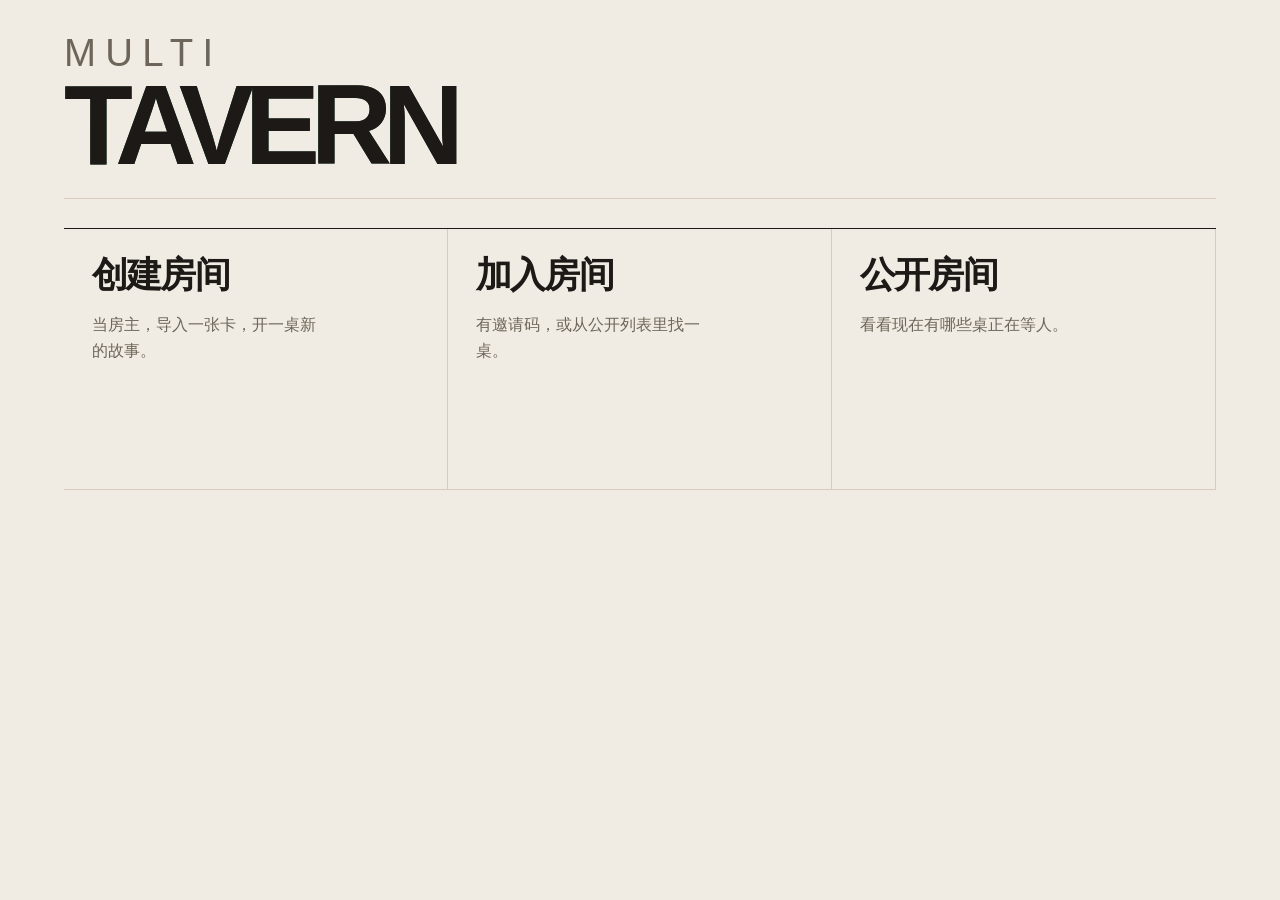
==== commit f68f6ba8: "feat: refresh landing, room setup, lobby and play UI plus 3D-style map" ====
--- a/templates/index.html
+++ b/templates/index.html
@@ -4,7 +4,7 @@
 <head>
   <meta charset="utf-8">
   <meta name="viewport" content="width=device-width, initial-scale=1, viewport-fit=cover">
-  <title>Anyworld</title>
+  <title>MultiTavern</title>
   <script>
     // Apply the saved theme before first paint to avoid a flash.
     try {
@@ -14,7 +14,7 @@
       document.documentElement.dataset.theme = "lamp";
     }
   </script>
-  <link rel="stylesheet" href="/static/css/style.css?v=55">
+  <link rel="stylesheet" href="/static/css/style.css?v=140">
   <link rel="icon" type="image/png" href="/static/favicon/favicon-96x96.png" sizes="96x96" />
   <link rel="icon" type="image/svg+xml" href="/static/favicon/favicon.svg" />
   <link rel="shortcut icon" href="/static/favicon/favicon.ico" />
@@ -23,54 +23,62 @@
 </head>
 
 <body>
-  <svg width="0" height="0" style="position:absolute" aria-hidden="true">
-    <defs>
-      <linearGradient id="aw-brass" x1="0" y1="0" x2="0.4" y2="1">
-        <stop offset="0" stop-color="#f8d9ad" />
-        <stop offset="0.45" stop-color="#e0a35e" />
-        <stop offset="1" stop-color="#b06f33" />
-      </linearGradient>
-    </defs>
-  </svg>
 
   <main id="grid-container" hidden>
     <!-- ---------- top bar ---------- -->
     <header id="title-pane">
-      <div class="brand">
-        <svg class="brand-mark" viewBox="0 0 48 48" width="27" height="27" aria-hidden="true">
-          <path fill="url(#aw-brass)" fill-rule="evenodd"
-            d="M13 0 H35 A13 13 0 0 1 48 13 V35 A13 13 0 0 1 35 48 H13 A13 13 0 0 1 0 35 V13 A13 13 0 0 1 13 0 Z M24 8.5 L37.4 40 H30.6 L28.1 33.6 H19.9 L17.4 40 H10.6 Z M24 17.6 L28.7 24.6 L24 31.6 L19.3 24.6 Z" />
-        </svg>
-        <span class="brand-name">Anyworld</span>
-      </div>
-      <span class="top-sep" aria-hidden="true"></span>
-      <div class="scenario">
-        <span id="scenario-title">等待剧情初始化…</span>
-      </div>
-      <div class="top-fill"></div>
-      <div class="top-tools">
-        <span id="game-clock" hidden aria-label="游戏内时钟"></span>
-        <details id="token-usage" hidden>
-          <summary aria-label="显示 token 统计">
-            <span id="token-chart" role="img" aria-label="估算的保留上下文"></span>
-            <span id="token-count"></span>
-          </summary>
-          <div id="token-details"></div>
-        </details>
-        <span id="player-identity" aria-label="当前玩家"></span>
-        <button type="button" id="theme-toggle" class="icon-btn" aria-label="切换主题" title="切换主题">
-          <svg viewBox="0 0 24 24" aria-hidden="true">
-            <circle cx="12" cy="12" r="4.2" />
-            <path d="M12 2.6v2.2M12 19.2v2.2M2.6 12h2.2M19.2 12h2.2M5.4 5.4l1.6 1.6M17 17l1.6 1.6M18.6 5.4L17 7M7 17l-1.6 1.6" />
-          </svg>
-        </button>
-        <button type="button" id="mobile-menu-button" hidden aria-label="菜单">
-          <svg viewBox="0 0 24 24" aria-hidden="true">
-            <circle cx="5" cy="12" r="1.7" />
-            <circle cx="12" cy="12" r="1.7" />
-            <circle cx="19" cy="12" r="1.7" />
-          </svg>
-        </button>
+      <div class="top-left">
+        <div class="brand">
+          <span class="brand-name">MultiTavern</span>
+        </div>
+        <div class="top-round">
+          <span id="turn-round" class="round-no">ROUND —</span>
+          <span id="game-clock" hidden aria-label="世界时间"></span>
+        </div>
+        <div class="scenario">
+          <span id="scenario-title">等待剧情初始化…</span>
+        </div>
+      </div>
+      <div class="top-right">
+        <div class="top-turn">
+          <span class="avatar" id="turn-avatar" aria-hidden="true">·</span>
+          <div class="top-turn-copy">
+            <span class="turn-name" id="turn-name">等待开始</span>
+            <span class="turn-sub" id="turn-sub">尚未进入回合</span>
+          </div>
+          <span class="chip" id="turn-chip">准备</span>
+        </div>
+        <div class="top-turn-progress">
+          <span id="turn-progress">—</span>
+          <span class="top-progress-track"><span class="progress-fill" id="turn-progress-fill" style="width:0%"></span></span>
+        </div>
+        <div id="skip-vote-box" class="top-vote" hidden>
+          <span id="skip-vote-status" aria-live="polite"></span>
+          <button type="button" id="skip-vote-button">投票踢人</button>
+        </div>
+        <div class="top-tools">
+          <details id="token-usage" hidden>
+            <summary aria-label="显示 token 统计">
+              <span id="token-chart" role="img" aria-label="估算的保留上下文"></span>
+              <span id="token-count"></span>
+            </summary>
+            <div id="token-details"></div>
+          </details>
+          <span id="player-identity" aria-label="当前玩家"></span>
+          <button type="button" id="theme-toggle" class="icon-btn" aria-label="切换主题" title="切换主题">
+            <svg viewBox="0 0 24 24" aria-hidden="true">
+              <circle cx="12" cy="12" r="4.2" />
+              <path d="M12 2.6v2.2M12 19.2v2.2M2.6 12h2.2M19.2 12h2.2M5.4 5.4l1.6 1.6M17 17l1.6 1.6M18.6 5.4L17 7M7 17l-1.6 1.6" />
+            </svg>
+          </button>
+          <button type="button" id="mobile-menu-button" hidden aria-label="菜单">
+            <svg viewBox="0 0 24 24" aria-hidden="true">
+              <circle cx="5" cy="12" r="1.7" />
+              <circle cx="12" cy="12" r="1.7" />
+              <circle cx="19" cy="12" r="1.7" />
+            </svg>
+          </button>
+        </div>
       </div>
     </header>
 
@@ -103,88 +111,75 @@
       </form>
     </section>
 
-    <!-- ---------- centre: story ---------- -->
+    <div id="chat-resizer" class="resize-handle resize-v" role="separator" aria-orientation="vertical" aria-label="调整聊天栏宽度" title="拖动调整聊天栏宽度"></div>
+
+    <!-- ---------- main story + action column ---------- -->
+    <div id="main-column">
+    <div id="content-resizer" class="resize-handle resize-v" role="separator" aria-orientation="vertical" aria-label="调整剧情宽度" title="拖动调整剧情与行动栏宽度"></div>
+
     <section id="log-pane" aria-label="游戏状态：剧情与玩家行动" aria-live="polite">
       <img id="game-banner" src="/static/media/AnyworldBanner.jpg" alt="" width="1376" height="322"
         fetchpriority="high" hidden>
     </section>
 
-    <!-- ---------- right rail: turn + actions ---------- -->
-    <aside id="side-pane" aria-label="行动面板">
-      <div class="card turn-card">
-        <div class="turn-top">
-          <span class="round-no" id="turn-round">ROUND —</span>
-          <span class="chip" id="turn-chip">准备</span>
-        </div>
-        <div class="turn-who">
-          <span class="avatar" id="turn-avatar" aria-hidden="true">·</span>
-          <div class="turn-id">
-            <div class="turn-name" id="turn-name">等待开始</div>
-            <div class="turn-sub" id="turn-sub">尚未进入回合</div>
-          </div>
-        </div>
-        <div class="progress">
-          <span id="turn-progress">—</span>
-          <span class="progress-track"><span class="progress-fill" id="turn-progress-fill"
-              style="width:0%"></span></span>
-        </div>
-      </div>
-
-      <div class="card quick-card" id="quick-card">
-        <div class="card-head"><span class="eyebrow">快捷</span></div>
-        <div class="quick">
+    <div id="story-resizer" class="resize-handle resize-h" role="separator" aria-orientation="horizontal" aria-label="调整剧情与行动栏高度" title="拖动调整剧情与行动栏高度"></div>
+
+    <!-- ---------- central action dock ---------- -->
+    <div id="action-dock">
+    <!-- ---------- explore / composer ---------- -->
+      <div class="card quick-card explore-card" id="quick-card">
+        <div class="card-head explore-head">
+          <span class="eyebrow">探索</span>
+          <span class="explore-hint">地图 · 图鉴 · 真相</span>
+        </div>
+        <div class="explore-list">
           <button type="button" id="map-button" hidden title="地图">
-            <svg viewBox="0 0 24 24" aria-hidden="true">
+            <svg class="explore-icon" viewBox="0 0 24 24" aria-hidden="true">
               <path d="M9 4l-6 3v13l6-3 6 3 6-3V4l-6 3-6-3z" />
               <path d="M9 4v13M15 7v13" />
-            </svg>地图
+            </svg>
+            <span class="explore-copy">
+              <span class="explore-name">地图</span>
+              <span class="explore-desc">地区与位置</span>
+            </span>
+            <svg class="explore-chevron" viewBox="0 0 24 24" aria-hidden="true">
+              <path d="M9 6l6 6-6 6" />
+            </svg>
           </button>
           <button type="button" id="codex-button" hidden title="物品与事件">
-            <svg viewBox="0 0 24 24" aria-hidden="true">
+            <svg class="explore-icon" viewBox="0 0 24 24" aria-hidden="true">
               <path d="M4 5.5A2.5 2.5 0 016.5 3H20v18H6.5A2.5 2.5 0 004 23z" />
               <path d="M8 7h8M8 11h6" />
-            </svg>图鉴
-          </button>
-          <button type="button" id="character-card-button" hidden title="我的角色卡">
-            <svg viewBox="0 0 24 24" aria-hidden="true">
-              <circle cx="12" cy="8" r="3.5" />
-              <path d="M5 20c0-3.5 3.1-5.5 7-5.5s7 2 7 5.5" />
-            </svg>角色
+            </svg>
+            <span class="explore-copy">
+              <span class="explore-name">图鉴</span>
+              <span class="explore-desc">物品与事件</span>
+            </span>
+            <svg class="explore-chevron" viewBox="0 0 24 24" aria-hidden="true">
+              <path d="M9 6l6 6-6 6" />
+            </svg>
           </button>
           <button type="button" id="truth-button" hidden title="可能的真相">
-            <svg viewBox="0 0 24 24" aria-hidden="true">
+            <svg class="explore-icon" viewBox="0 0 24 24" aria-hidden="true">
               <path d="M12 3l2 5 5 .8-3.6 3.5.9 5-4.3-2.3L7.7 22.3l.9-5L5 13.8 10 13z" />
-            </svg>真相
+            </svg>
+            <span class="explore-copy">
+              <span class="explore-name">真相</span>
+              <span class="explore-desc">提交你的答案</span>
+            </span>
+            <svg class="explore-chevron" viewBox="0 0 24 24" aria-hidden="true">
+              <path d="M9 6l6 6-6 6" />
+            </svg>
           </button>
         </div>
       </div>
 
-      <div class="card host-card" id="host-card">
-        <div class="card-head"><span class="eyebrow">房主</span></div>
-        <div class="stack">
-          <button type="button" id="retry-round-button" class="btn-ghost" hidden>重试暂停回合</button>
-          <button type="button" id="end-game-button" class="btn-danger" hidden>结束游戏</button>
-          <p id="host-hint" class="hint"></p>
-        </div>
-      </div>
-
-      <div class="side-foot">
-        <button type="button" id="leave-room-button" hidden>离开房间</button>
-        <span id="connection-status" role="status">连接中…</span>
-      </div>
-    </aside>
-
-    <!-- ---------- composer ---------- -->
     <form id="input-pane">
       <div class="status-strip">
-        <div id="skip-vote-box" hidden>
-          <span id="skip-vote-status" aria-live="polite"></span>
-          <button type="button" id="skip-vote-button">投票跳过</button>
-        </div>
+
         <div id="schedule-status" hidden aria-live="polite"></div>
       </div>
       <div id="mobile-turn" class="mobile-turn" hidden></div>
-      <div id="quick-slot" class="quick-slot"></div>
       <div class="composer-row">
         <input type="text" id="action-input" maxlength="50000" disabled autocomplete="off"
           placeholder="等待轮到你…" aria-label="你的角色行动">
@@ -199,89 +194,230 @@
         <kbd>Enter</kbd> 提交 · 行动会公开给队友
       </div>
     </form>
+    </div>
+    </div>
+    <div id="play-status-bar">
+      <div class="card host-card" id="host-card">
+        <div class="card-head"><span class="eyebrow">房主</span></div>
+        <div class="stack">
+          <button type="button" id="retry-round-button" class="btn-ghost" hidden>重试暂停回合</button>
+          <button type="button" id="end-game-button" class="btn-danger" hidden>结束游戏</button>
+          <p id="host-hint" class="hint"></p>
+        </div>
+      </div>
+
+      <div class="side-foot">
+        <button type="button" id="leave-room-button" hidden>离开房间</button>
+        <span id="connection-status" role="status">连接中…</span>
+      </div>
+    </div>
   </main>
 
   <div id="sheet-scrim" hidden></div>
 
-  <!-- ================= login ================= -->
-  <div id="login-modal" class="modal" role="dialog" aria-modal="true">
-    <form id="login-form" class="modal-card auth-card">
-      <div class="auth-mark">
-        <svg viewBox="0 0 48 48" width="46" height="46" aria-hidden="true">
-          <path fill="url(#aw-brass)" fill-rule="evenodd"
-            d="M13 0 H35 A13 13 0 0 1 48 13 V35 A13 13 0 0 1 35 48 H13 A13 13 0 0 1 0 35 V13 A13 13 0 0 1 13 0 Z M24 8.5 L37.4 40 H30.6 L28.1 33.6 H19.9 L17.4 40 H10.6 Z M24 17.6 L28.7 24.6 L24 31.6 L19.3 24.6 Z" />
-        </svg>
-      </div>
-      <h1>Anyworld</h1>
-      <p>创建房间当房主，或用邀请码加入朋友的房间。</p>
-      <div class="mode-toggle" role="tablist" aria-label="房间模式">
-        <button type="button" id="mode-create" class="mode-button" role="tab">创建房间</button>
-        <button type="button" id="mode-join" class="mode-button active" role="tab">加入房间</button>
-      </div>
-      <label for="name-input">玩家名字</label>
-      <input id="name-input" maxlength="40" required autocomplete="nickname">
-      <label for="invite-input" id="invite-label">邀请码</label>
-      <input id="invite-input" maxlength="16" autocomplete="off" placeholder="ABC-123">
-      <fieldset id="llm-fields" hidden>
-        <legend>AI 接口（建房必选）</legend>
-        <label class="check-label"><input type="radio" name="llm-mode" id="llm-mode-own" checked>
-          使用我自己的 API Key</label>
-        <label class="check-label"><input type="radio" name="llm-mode" id="llm-mode-borrow">
-          借用服主的 API（名额有限）</label>
-        <div id="llm-own-fields">
-          <label for="api-key-input">API Key</label>
-          <input id="api-key-input" type="password" maxlength="512" autocomplete="off"
-            placeholder="sk-...">
-          <details class="config-section">
-            <summary>高级：自定义服务商 / endpoint / 模型（可选）</summary>
-            <label for="llm-provider">provider</label>
-            <select id="llm-provider">
-              <option value="">默认（跟随服务器）</option>
-              <option value="compatible">compatible（OpenAI 兼容接口）</option>
-              <option value="openai">openai（官方接口）</option>
-            </select>
-            <label for="llm-endpoint">endpoint</label>
-            <input id="llm-endpoint" maxlength="2048" autocomplete="off" placeholder="https://…/v1">
-            <label for="llm-model">model</label>
-            <input id="llm-model" maxlength="200" autocomplete="off" placeholder="例如 deepseek-chat">
-          </details>
-        </div>
-      </fieldset>
-      <button type="submit" id="login-submit" class="btn-primary btn-block">进入</button>
-      <p id="login-error" class="error" role="alert"></p>
-      <div id="join-step" hidden>
-        <p class="join-title">选择你的角色：</p>
-        <div id="join-character-list"></div>
-        <p id="join-status" class="error" role="alert"></p>
-      </div>
-    </form>
-  </div>
+  <!-- ================= landing ================= -->
+  <section id="login-modal" class="landing-page" data-page="home" aria-label="MultiTavern">
+    <div class="landing-shell">
+      <header class="site-header">
+        <a class="wordmark" href="/" data-page-link="home" aria-label="MultiTavern 首页">
+          <span class="wordmark-top">MULTI</span>
+          <span class="wordmark-bottom" data-text="TAVERN">TAVERN</span>
+        </a>
+      </header>
+
+      <main class="page-stage">
+        <section id="home-view" class="page-view" aria-label="选择入口">
+          <div class="home-choices">
+            <div class="home-ambient" aria-hidden="true"></div>
+            <div class="home-cursor-glow" aria-hidden="true"></div>
+            <a class="choice-card" href="/create" data-page-link="create">
+              <span class="choice-copy">
+                <span class="choice-title">创建房间</span>
+                <span class="choice-desc">当房主，导入一张卡，开一桌新的故事。</span>
+              </span>
+              <span class="choice-arrow" aria-hidden="true">→</span>
+            </a>
+            <a class="choice-card" href="/join" data-page-link="join">
+              <span class="choice-copy">
+                <span class="choice-title">加入房间</span>
+                <span class="choice-desc">有邀请码，或从公开列表里找一桌。</span>
+              </span>
+              <span class="choice-arrow" aria-hidden="true">→</span>
+            </a>
+            <a class="choice-card" href="/rooms" data-page-link="rooms">
+              <span class="choice-copy">
+                <span class="choice-title">公开房间</span>
+                <span class="choice-desc">看看现在有哪些桌正在等人。</span>
+              </span>
+              <span class="choice-arrow" aria-hidden="true">→</span>
+            </a>
+            <div class="home-cursor-dot" aria-hidden="true"></div>
+          </div>
+        </section>
+
+        <section id="create-view" class="page-view" aria-labelledby="create-title" hidden>
+          <div class="page-head">
+            <a class="back-button" href="/" data-page-link="home" aria-label="返回首页"><span class="ink-button-label" data-ink-text="←">←</span></a>
+            <h1 id="create-title">创建房间</h1>
+          </div>
+
+          <form id="create-form" class="form-panel" novalidate>
+            <section class="form-section">
+              <div class="section-head"><h2>房主</h2></div>
+              <div class="section-body">
+                <label for="create-name">玩家名字</label>
+                <input id="create-name" maxlength="40" required autocomplete="nickname">
+              </div>
+            </section>
+
+            <section class="form-section">
+              <div class="section-head"><h2>可见性</h2></div>
+              <div class="section-body">
+                <div class="option-grid">
+                  <label class="option-card">
+                    <input type="radio" name="visibility" id="public-room" value="public" checked>
+                    <span class="option-copy">
+                      <strong>公开</strong>
+                      <small>出现在公开房间列表</small>
+                    </span>
+                  </label>
+                  <label class="option-card">
+                    <input type="radio" name="visibility" id="private-room" value="private">
+                    <span class="option-copy">
+                      <strong>私密</strong>
+                      <small>只有拿到邀请码的人能加入</small>
+                    </span>
+                  </label>
+                </div>
+              </div>
+            </section>
+
+            <section class="form-section">
+              <div class="section-head"><h2>AI 接口</h2></div>
+              <div class="section-body">
+                <div class="option-grid">
+                  <label class="option-card">
+                    <input type="radio" name="llm-mode" id="llm-mode-own" checked>
+                    <span class="option-copy">
+                      <strong>自己的 API</strong>
+                      <small>使用你的 Key 和模型</small>
+                    </span>
+                  </label>
+                  <label class="option-card">
+                    <input type="radio" name="llm-mode" id="llm-mode-borrow">
+                    <span class="option-copy">
+                      <strong>借用服主 API</strong>
+                      <small>使用服务器额度，名额有限</small>
+                    </span>
+                  </label>
+                </div>
+
+                <div id="llm-own-fields" class="subfields">
+                  <label for="api-key-input">API Key</label>
+                  <input id="api-key-input" type="password" maxlength="512" autocomplete="off">
+                  <details class="advanced">
+                    <summary>自定义 endpoint 与模型</summary>
+                    <div class="field-grid">
+                      <div>
+                        <label for="llm-endpoint">endpoint</label>
+                        <input id="llm-endpoint" maxlength="2048" autocomplete="off">
+                      </div>
+                      <div>
+                        <label for="llm-model">model</label>
+                        <div class="model-row">
+                          <input id="llm-model" maxlength="200" autocomplete="off"
+                            aria-controls="model-scan-result">
+                          <button type="button" id="scan-models" class="button-scan"
+                            aria-controls="model-scan-result"><span id="scan-models-label" class="ink-button-label" data-ink-text="扫描模型">扫描模型</span></button>
+                        </div>
+                        <div id="model-scan-result" class="model-scan-result" hidden></div>
+                      </div>
+                    </div>
+                  </details>
+                </div>
+              </div>
+            </section>
+
+            <div class="form-actions">
+              <button type="submit" id="create-submit" class="button-primary">创建房间</button>
+            </div>
+          </form>
+        </section>
+
+        <section id="join-view" class="page-view" aria-labelledby="join-title" hidden>
+          <div class="page-head">
+            <a class="back-button" href="/" data-page-link="home" aria-label="返回首页"><span class="ink-button-label" data-ink-text="←">←</span></a>
+            <h1 id="join-title">加入房间</h1>
+          </div>
+
+          <form id="join-form" class="form-panel" novalidate>
+            <section class="form-section">
+              <div class="section-head"><h2>玩家</h2></div>
+              <div class="section-body">
+                <label for="name-input">玩家名字</label>
+                <input id="name-input" maxlength="40" required autocomplete="nickname">
+              </div>
+            </section>
+
+            <section class="form-section">
+              <div class="section-head"><h2>邀请码</h2></div>
+              <div class="section-body">
+                <label for="invite-input">邀请码</label>
+                <input id="invite-input" class="invite-input" maxlength="16" autocomplete="off">
+              </div>
+            </section>
+
+            <div class="form-actions form-actions-split">
+              <a class="button-secondary" href="/rooms" data-page-link="rooms"><span class="ink-button-label" data-ink-text="公开房间">公开房间</span></a>
+              <button type="submit" id="join-submit" class="button-primary">加入房间</button>
+            </div>
+            <div id="join-step" class="join-step" hidden>
+              <p class="join-title">选择你的角色</p>
+              <div id="join-character-list"></div>
+              <p id="join-status" class="form-error" role="alert"></p>
+            </div>
+          </form>
+        </section>
+
+        <section id="rooms-view" class="page-view" aria-labelledby="rooms-title" hidden>
+          <div class="page-head">
+            <a class="back-button" href="/" data-page-link="home" aria-label="返回首页"><span class="ink-button-label" data-ink-text="←">←</span></a>
+            <h1 id="rooms-title">公开房间</h1>
+            <button type="button" id="refresh-rooms" class="button-quiet"><span class="ink-button-label" data-ink-text="刷新">刷新</span></button>
+          </div>
+          <p id="public-rooms-status" class="rooms-status" role="status">正在载入…</p>
+          <div id="public-rooms-list" class="public-rooms-list" aria-live="polite"></div>
+        </section>
+      </main>
+
+      <p id="login-error" class="landing-error" role="alert" hidden></p>
+    </div>
+  </section>
 
   <!-- ================= host configuration ================= -->
-  <div id="host-modal" class="modal" role="dialog" aria-modal="true" hidden>
-    <div class="modal-card">
-      <section id="scenario-step">
-        <h2>创建剧情</h2>
-        <p class="config-hint">角色池、剧情设定与世界配置。未认领的角色由 AI 托管。</p>
+  <div id="host-modal" class="modal config-page" role="dialog" aria-modal="true" hidden>
+    <div class="modal-card config-page-card">
+      <header class="config-page-head">
+        <div class="config-title-block">
+          <h1 id="config-page-title">房间配置</h1>
+        </div>
+        <div class="config-toolbar" role="group" aria-label="配置导入导出">
+          <button type="button" id="load-config-button">导入配置</button>
+          <button type="button" id="export-config-button">导出配置</button>
+          <input type="file" id="load-config-input" accept=".json,application/json" hidden>
+        </div>
+      </header>
+      <p class="config-hint" id="import-warnings" hidden></p>
+      <section id="scenario-step" class="config-step">
         <form id="scenario-form">
-          <div class="config-toolbar">
-            <button type="button" id="load-config-button">导入配置</button>
-            <button type="button" id="export-config-button">导出配置</button>
-            <button type="button" id="import-st-button">导入 ST（角色卡/预设）</button>
-            <input type="file" id="load-config-input" accept=".json,application/json" hidden>
-            <input type="file" id="import-st-input" accept=".json,.png,application/json,image/png"
-              hidden>
-          </div>
-          <p class="config-hint" id="import-warnings" hidden></p>
-
-          <section class="cfg-section">
+          <div class="config-shell">
+
+          <section class="cfg-section cfg-character-pool">
             <header class="cfg-head">
-              <span class="cfg-num">01</span>
               <span class="cfg-title">角色池</span>
               <span class="cfg-sub" id="cast-count"></span>
             </header>
             <div class="cfg-body">
-              <label id="cast-label">角色名单——创建角色池；可选勾选你要扮演的角色（留空则旁观）：</label>
               <div id="character-editor"></div>
               <button type="button" id="add-character">＋ 添加角色</button>
               <label class="check-label"><input type="checkbox" id="random-turn-order" checked>
@@ -291,13 +427,10 @@
             </div>
           </section>
 
-          <section class="cfg-section">
-            <header class="cfg-head">
-              <span class="cfg-num">02</span>
-              <span class="cfg-title">剧情与开场</span>
-              <span class="cfg-sub">必填</span>
-            </header>
-            <div class="cfg-body">
+          <div class="config-grid">
+            <details class="config-section" open>
+              <summary>剧情与开场</summary>
+              <div class="cfg-body">
               <label for="scenario-input">描述世界观、角色与开场情境</label>
               <textarea id="scenario-input" maxlength="500000" required></textarea>
               <label for="opening-input">固定开场白（可选；填写后原样作为开场展示，不再由 AI 生成）</label>
@@ -306,10 +439,10 @@
               <label for="guidance-input">主持私密指引（可选）</label>
               <textarea id="guidance-input" maxlength="500000"
                 placeholder="例：每当玩家行动时，保留一点极小概率发生极度随机事件的可能。"></textarea>
-            </div>
-          </section>
-
-          <details class="config-section">
+              </div>
+            </details>
+
+            <details class="config-section">
             <summary>游戏内时钟与耗时规则（可选）</summary>
             <label class="check-label"><input type="checkbox" id="time-enabled"> 启用权威时钟</label>
             <div id="time-config-fields" hidden>
@@ -406,33 +539,41 @@
             <button type="button" id="add-item">+ 添加物品</button>
           </details>
 
-          <div class="sticky-actions">
-            <button type="submit" id="scenario-submit" class="btn-primary">生成剧情</button>
-          </div>
+          </div>
+        </div>
+        <div class="sticky-actions">
+          <button type="submit" id="scenario-submit" class="btn-primary">生成剧情</button>
+        </div>
         </form>
       </section>
 
-      <section id="lobby-step" hidden>
-        <h2>剧情就绪</h2>
-        <p>把邀请码发给玩家，大家到齐后开始。</p>
-        <div id="invite-box">
-          <span>邀请码：</span>
+      <section id="lobby-step" class="lobby-step" hidden>
+        <div id="invite-box" class="lobby-invite">
+          <div class="invite-label">
+            <span>邀请码</span>
+            <small>把这串代码发给你的玩家</small>
+          </div>
           <strong id="invite-code">------</strong>
-          <button type="button" id="copy-invite">复制</button>
-        </div>
-        <div id="lobby-roster" aria-label="房间内玩家">
-          <p id="lobby-player-count" role="status"></p>
+          <button type="button" id="copy-invite"><span class="ink-button-label" data-ink-text="复制">复制</span></button>
+        </div>
+
+        <div id="lobby-roster" class="lobby-roster" aria-label="房间内玩家">
+          <div class="lobby-roster-head">
+            <h3>玩家与角色</h3>
+            <p id="lobby-player-count" role="status"></p>
+          </div>
           <ul id="lobby-player-list"></ul>
         </div>
-        <div class="row-actions">
+
+        <div class="row-actions lobby-actions">
           <button id="start-button" type="button" class="btn-primary">开始游戏</button>
-          <button id="edit-scenario-button" type="button" class="secondary">编辑剧情与配置</button>
+          <button id="edit-scenario-button" type="button"><span class="ink-button-label" data-ink-text="编辑剧情与配置">编辑剧情与配置</span></button>
         </div>
       </section>
 
       <p id="host-status" role="status"></p>
       <div class="modal-foot">
-        <button id="close-room-button" type="button">关闭房间</button>
+        <button id="close-room-button" type="button"><span class="ink-button-label" data-ink-text="关闭房间">关闭房间</span></button>
       </div>
     </div>
   </div>
@@ -483,7 +624,7 @@
   <div id="map-modal" class="modal" role="dialog" aria-modal="true" hidden>
     <div class="modal-card wide" id="map-card">
       <h2>地图</h2>
-      <p class="config-hint">全队共享：已到过的地区、各角色位置与背包、可从当前地区前往的地区、以及该地区内已知的物品（线索会标注）。</p>
+      <p class="config-hint">固定视角俯视地图。浅黄色地区存在道具，灰色地区没有道具；点击地区查看内容。</p>
       <div id="map-body" class="modal-scroll"></div>
       <div class="modal-foot">
         <button type="button" id="map-close" class="secondary">关闭</button>
@@ -515,7 +656,7 @@
     </div>
   </div>
 
-  <script src="/static/js/app.js?v=s5a-08"></script>
+  <script src="/static/js/app.js?v=s5a-41"></script>
 </body>
 
 </html>
--- a/static/css/style.css
+++ b/static/css/style.css
@@ -1,5 +1,5 @@
 /* ==========================================================================
-   Anyworld — UI (Lamp / Vellum)
+   MultiTavern — UI (Lamp / Vellum)
    Structure: top bar · party rail · story · action rail · composer
    ========================================================================== */
 
@@ -2430,3 +2430,5086 @@
         scroll-behavior: auto !important;
     }
 }
+
+/* ==========================================================================
+   Landing — MultiTavern entry
+   ========================================================================== */
+
+#login-modal.landing-page {
+    --paper: #f1ece3;
+    --paper-2: #fbf8f1;
+    --ink: #1c1916;
+    --muted: #6d6559;
+    --line: #d5ccbd;
+    --line-strong: #b8ae9e;
+    --accent: #24594a;
+    --danger: #9c3f32;
+    --font-display: "Avenir Next", "Futura", "Helvetica Neue", "Segoe UI",
+        "PingFang SC", "Hiragino Sans GB", "Microsoft YaHei", sans-serif;
+    position: fixed;
+    inset: 0;
+    z-index: 40;
+    overflow-y: auto;
+    overflow-x: hidden;
+    background: var(--paper);
+    color: var(--ink);
+    font-family: var(--font-ui);
+}
+
+#login-modal.landing-page[hidden] {
+    display: none;
+}
+
+.landing-shell {
+    width: 100%;
+    max-width: 1280px;
+    min-height: 100%;
+    margin: 0 auto;
+    padding: 0 clamp(20px, 5vw, 72px) 34px;
+    display: flex;
+    flex-direction: column;
+}
+
+/* ---------- logotype ---------- */
+.site-header {
+    display: flex;
+    align-items: flex-end;
+    padding: 18px 0 14px;
+    border-bottom: 1px solid var(--line);
+}
+
+.wordmark {
+    display: flex;
+    flex-direction: column;
+    align-items: flex-start;
+    gap: clamp(4px, 0.55vw, 7px);
+    color: var(--ink);
+    line-height: 0.82;
+    text-decoration: none;
+}
+
+.wordmark-top {
+    color: var(--muted);
+    font-family: var(--font-display);
+    font-size: clamp(18px, 1.7vw, 24px);
+    font-weight: 450;
+    letter-spacing: 0.2em;
+    line-height: 1;
+}
+
+.wordmark-bottom {
+    --word-x: 50%;
+    --word-y: 50%;
+    position: relative;
+    display: inline-block;
+    color: transparent;
+    background:
+        radial-gradient(
+            circle 340px at var(--word-x) var(--word-y),
+            rgba(91, 219, 143, 0.16) 0%,
+            rgba(54, 176, 108, 0.14) 26%,
+            rgba(23, 105, 67, 0.08) 55%,
+            rgba(8, 40, 26, 0) 80%
+        ),
+        linear-gradient(160deg, #1f513d 0%, #183f2f 48%, #102a1f 100%);
+    -webkit-background-clip: text;
+    background-clip: text;
+    -webkit-text-fill-color: transparent;
+    font-family: var(--font-display);
+    font-size: clamp(36px, 4.2vw, 52px);
+    font-weight: 700;
+    letter-spacing: -0.075em;
+    line-height: 0.82;
+}
+
+.wordmark-bottom::after {
+    content: attr(data-text);
+    position: absolute;
+    inset: 0;
+    display: block;
+    white-space: nowrap;
+    color: var(--ink);
+    -webkit-text-fill-color: var(--ink);
+    opacity: 1;
+    pointer-events: none;
+    transition: opacity 650ms cubic-bezier(0.19, 1, 0.22, 1);
+}
+
+.wordmark:hover .wordmark-bottom::after,
+.wordmark:focus-visible .wordmark-bottom::after {
+    opacity: 0;
+}
+
+#login-modal[data-page="home"] .site-header {
+    padding-top: 34px;
+    padding-bottom: 26px;
+}
+
+#login-modal[data-page="home"] .wordmark-top {
+    font-size: clamp(26px, 3vw, 44px);
+    letter-spacing: 0.24em;
+}
+
+#login-modal[data-page="home"] .wordmark-bottom {
+    font-size: clamp(64px, 8.8vw, 128px);
+    letter-spacing: -0.082em;
+}
+
+/* ---------- stage ---------- */
+.page-stage {
+    flex: 1;
+    width: 100%;
+    padding-top: clamp(16px, 3.2vh, 38px);
+}
+
+.page-view[hidden] {
+    display: none;
+}
+
+/* ---------- home choices ---------- */
+.home-choices {
+    --cursor-x: 50%;
+    --cursor-y: 50%;
+    cursor: none;
+    position: relative;
+    isolation: isolate;
+    display: grid;
+    grid-template-columns: repeat(3, minmax(0, 1fr));
+    border-top: 1px solid var(--ink);
+    border-bottom: 1px solid var(--line);
+    overflow: hidden;
+    background: var(--paper);
+}
+
+.home-ambient {
+    position: absolute;
+    inset: -20% -8%;
+    z-index: 0;
+    pointer-events: none;
+    background: linear-gradient(
+        160deg,
+        #1f513d 0%,
+        #183f2f 48%,
+        #102a1f 100%
+    );
+    will-change: transform, opacity;
+    animation: ambient-breathe 12s ease-in-out infinite alternate;
+}
+
+.home-cursor-glow {
+    position: absolute;
+    inset: 0;
+    z-index: 0;
+    pointer-events: none;
+    opacity: 0;
+    background: radial-gradient(
+        circle 340px at var(--cursor-x) var(--cursor-y),
+        rgba(91, 219, 143, 0.16) 0%,
+        rgba(54, 176, 108, 0.14) 26%,
+        rgba(23, 105, 67, 0.08) 55%,
+        rgba(8, 40, 26, 0) 80%
+    );
+    mix-blend-mode: screen;
+    filter: blur(20px);
+    transition: opacity 540ms cubic-bezier(0.19, 1, 0.22, 1);
+}
+
+.home-choices:has(.choice-card:hover) .home-cursor-glow {
+    opacity: 1;
+}
+
+.home-cursor-dot {
+    position: absolute;
+    left: var(--cursor-x);
+    top: var(--cursor-y);
+    z-index: 3;
+    width: 4px;
+    height: 4px;
+    border-radius: 50%;
+    background: #f4efe6;
+    box-shadow: 0 0 0 1px rgba(20, 17, 14, 0.32);
+    pointer-events: none;
+    opacity: 0;
+    transform: translate(-50%, -50%);
+    transition: opacity 180ms ease;
+}
+
+.home-choices:has(.choice-card:hover) .home-cursor-dot {
+    opacity: 1;
+}
+
+.home-choices .choice-card,
+.home-choices .choice-card * {
+    cursor: none;
+}
+
+.choice-card {
+    --spot-x: 50%;
+    --spot-y: 50%;
+    --spot-r: clamp(220px, 26vw, 340px);
+    position: relative;
+    z-index: 1;
+    display: flex;
+    flex-direction: column;
+    justify-content: space-between;
+    gap: 34px;
+    min-height: 260px;
+    padding: 28px 28px 30px 28px;
+    border-right: 1px solid var(--line);
+    color: var(--ink);
+    text-decoration: none;
+    overflow: hidden;
+    isolation: isolate;
+    transition: color 780ms cubic-bezier(0.19, 1, 0.22, 1);
+}
+
+.choice-card::after {
+    content: "";
+    position: absolute;
+    inset: 0;
+    z-index: 0;
+    pointer-events: none;
+    background: var(--paper);
+    opacity: 1;
+    transition: opacity 780ms cubic-bezier(0.19, 1, 0.22, 1);
+}
+
+.choice-card::before {
+    content: "";
+    position: absolute;
+    inset: 0;
+    z-index: 1;
+    pointer-events: none;
+    background: linear-gradient(120deg, rgba(2, 18, 11, 0.14), rgba(2, 22, 13, 0.08));
+    opacity: 0;
+    -webkit-mask-image: radial-gradient(
+        circle var(--spot-r) at var(--spot-x) var(--spot-y),
+        transparent 0%,
+        transparent 42%,
+        rgba(0, 0, 0, 0.04) 62%,
+        rgba(0, 0, 0, 0.1) 82%,
+        rgba(0, 0, 0, 0.16) 100%
+    );
+    mask-image: radial-gradient(
+        circle var(--spot-r) at var(--spot-x) var(--spot-y),
+        transparent 0%,
+        transparent 42%,
+        rgba(0, 0, 0, 0.04) 62%,
+        rgba(0, 0, 0, 0.1) 82%,
+        rgba(0, 0, 0, 0.16) 100%
+    );
+    -webkit-mask-repeat: no-repeat;
+    mask-repeat: no-repeat;
+    transition: opacity 780ms cubic-bezier(0.19, 1, 0.22, 1);
+}
+
+.choice-card > * {
+    position: relative;
+    z-index: 2;
+}
+
+.choice-card:last-child {
+    border-right: 0;
+}
+
+.choice-copy {
+    display: flex;
+    flex-direction: column;
+    gap: 18px;
+}
+
+.choice-title {
+    color: inherit;
+    font-family: var(--font-display);
+    font-size: clamp(27px, 2.8vw, 38px);
+    font-weight: 600;
+    letter-spacing: -0.05em;
+    line-height: 1.05;
+}
+
+.choice-desc {
+    max-width: 26ch;
+    color: var(--muted);
+    font-size: 16px;
+    line-height: 1.6;
+    transition: color 780ms cubic-bezier(0.19, 1, 0.22, 1);
+}
+
+.choice-arrow {
+    align-self: flex-end;
+    color: inherit;
+    font-family: var(--font-display);
+    font-size: 30px;
+    line-height: 1;
+    opacity: 0;
+    transform: translateX(-8px);
+    transition: opacity 360ms cubic-bezier(0.19, 1, 0.22, 1),
+        transform 360ms cubic-bezier(0.19, 1, 0.22, 1);
+}
+
+.choice-card:hover::after {
+    opacity: 0;
+}
+
+.choice-card:hover::before {
+    opacity: 1;
+}
+
+.choice-card:hover {
+    color: var(--paper);
+}
+
+.choice-card:hover .choice-desc {
+    color: var(--paper);
+    opacity: 0.78;
+}
+
+.choice-card:hover .choice-arrow,
+.choice-card:focus-visible .choice-arrow {
+    opacity: 1;
+    transform: translateX(0);
+}
+
+.choice-card:focus-visible {
+    outline: 2px solid var(--accent);
+    outline-offset: -2px;
+}
+
+/* ---------- page head ---------- */
+.page-head {
+    display: flex;
+    align-items: center;
+    gap: 22px;
+    padding: 2px 0 14px;
+    border-bottom: 1px solid var(--ink);
+}
+
+.page-head h1 {
+    margin: 0;
+    font-family: var(--font-display);
+    font-size: clamp(36px, 4.8vw, 58px);
+    font-weight: 600;
+    letter-spacing: -0.06em;
+    line-height: 1.08;
+}
+
+.back-button {
+    width: 50px;
+    height: 50px;
+    display: grid;
+    place-items: center;
+    flex: none;
+    border: 1px solid var(--line);
+    color: var(--ink);
+    font-family: var(--font-display);
+    font-size: 24px;
+    line-height: 1;
+    text-decoration: none;
+}
+
+.back-button:hover {
+    border-color: var(--ink);
+    background: var(--ink);
+    color: var(--paper);
+}
+
+.page-head > .button-quiet {
+    margin-left: auto;
+}
+
+/* ---------- forms ---------- */
+.form-panel {
+    width: min(100%, 960px);
+    margin-top: 10px;
+}
+
+.form-section {
+    display: grid;
+    grid-template-columns: 180px minmax(0, 1fr);
+    gap: 40px;
+    padding: 20px 0 21px;
+    border-bottom: 1px solid var(--line);
+}
+
+.section-head h2 {
+    margin: 0;
+    font-family: var(--font-display);
+    font-size: 21px;
+    font-weight: 600;
+    letter-spacing: -0.03em;
+    line-height: 1.3;
+}
+
+.section-body {
+    min-width: 0;
+    max-width: 720px;
+}
+
+.section-body > label,
+.subfields > label,
+.field-grid label {
+    display: block;
+    margin: 0 0 9px;
+    color: var(--muted);
+    font-size: 14px;
+    font-weight: 500;
+    line-height: 1.4;
+}
+
+.form-panel input:not([type="checkbox"]):not([type="radio"]):not([type="file"]),
+.form-panel select {
+    width: 100%;
+    height: 52px;
+    padding: 0 14px;
+    border: 1px solid var(--line-strong);
+    border-radius: 0;
+    outline: none;
+    background: var(--paper);
+    color: var(--ink);
+    font: 16px/1.4 var(--font-ui);
+}
+
+.form-panel input::placeholder {
+    color: #a49a8a;
+}
+
+.form-panel input:focus,
+.form-panel select:focus {
+    border-color: var(--ink);
+    outline: 1px solid var(--ink);
+    outline-offset: 1px;
+}
+
+.form-panel input[type="password"] {
+    font-family: var(--font-mono);
+    font-size: 15px;
+}
+
+.invite-input {
+    font-family: var(--font-mono) !important;
+    font-size: 18px !important;
+    letter-spacing: 0.14em;
+    text-transform: uppercase;
+}
+
+/* option cards */
+.option-grid {
+    display: grid;
+    grid-template-columns: 1fr 1fr;
+    border: 1px solid var(--line);
+}
+
+.option-card {
+    position: relative;
+    display: flex;
+    align-items: flex-start;
+    gap: 14px;
+    min-height: 82px;
+    padding: 15px 18px;
+    border-right: 1px solid var(--line);
+    cursor: pointer;
+    transition: border-color 140ms ease;
+}
+
+.option-card:last-child {
+    border-right: 0;
+}
+
+.option-card input {
+    position: absolute;
+    width: 1px;
+    height: 1px;
+    margin: 0;
+    opacity: 0;
+    pointer-events: none;
+}
+
+.option-copy {
+    display: flex;
+    flex-direction: column;
+    gap: 6px;
+    min-width: 0;
+}
+
+.option-copy strong {
+    font-size: 18px;
+    font-weight: 600;
+    letter-spacing: -0.02em;
+    line-height: 1.3;
+}
+
+.option-copy small {
+    color: var(--muted);
+    font-size: 14px;
+    font-weight: 400;
+    line-height: 1.45;
+}
+
+.option-card:has(input:checked) {
+    background: var(--ink);
+    color: var(--paper);
+}
+
+.option-card:has(input:checked) .option-copy small {
+    color: var(--paper);
+    opacity: 0.62;
+}
+
+.option-card:focus-within {
+    outline: 2px solid var(--accent);
+    outline-offset: -2px;
+}
+
+/* own API */
+.subfields {
+    margin-top: 18px;
+}
+
+.advanced {
+    margin-top: 16px;
+    padding-top: 12px;
+    border-top: 1px solid var(--line);
+}
+
+.advanced summary {
+    width: fit-content;
+    color: var(--muted);
+    font-size: 14px;
+    cursor: pointer;
+}
+
+.advanced summary:hover {
+    color: var(--ink);
+}
+
+.field-grid {
+    display: grid;
+    grid-template-columns: 1fr;
+    gap: 16px;
+    margin-top: 16px;
+}
+
+.field-grid label {
+    margin-bottom: 8px;
+}
+
+.model-row {
+    display: flex;
+    align-items: stretch;
+    gap: 10px;
+}
+
+.model-row input {
+    flex: 1;
+    min-width: 0;
+}
+
+.button-scan {
+    min-height: 52px;
+    padding: 0 16px;
+    border: 1px solid var(--line-strong);
+    border-radius: 0;
+    background: transparent;
+    color: var(--ink);
+    font: 600 14px/1 var(--font-ui);
+    white-space: nowrap;
+    cursor: pointer;
+}
+
+.button-scan:hover:not(:disabled) {
+    border-color: var(--ink);
+    background: var(--ink);
+    color: var(--paper);
+}
+
+.button-scan:disabled {
+    opacity: 0.55;
+    cursor: wait;
+}
+
+.model-scan-result {
+    display: flex;
+    flex-wrap: wrap;
+    gap: 8px;
+    max-height: 220px;
+    margin-top: 12px;
+    overflow-y: auto;
+}
+
+.model-scan-result[hidden] {
+    display: none;
+}
+
+.model-option {
+    padding: 8px 11px;
+    border: 1px solid var(--line-strong);
+    border-radius: 0;
+    background: transparent;
+    color: var(--ink);
+    font: 14px/1.3 var(--font-mono);
+    text-align: left;
+    cursor: pointer;
+}
+
+.model-option:hover,
+.model-option.is-active {
+    border-color: var(--ink);
+    background: var(--ink);
+    color: var(--paper);
+}
+
+.model-scan-empty {
+    margin: 0;
+    color: var(--muted);
+    font-size: 14px;
+    line-height: 1.5;
+}
+
+/* actions */
+.form-actions {
+    display: flex;
+    justify-content: flex-end;
+    gap: 12px;
+    padding-top: 18px;
+}
+
+.form-actions-split {
+    justify-content: space-between;
+}
+
+.button-primary,
+.button-secondary,
+.button-quiet {
+    min-height: 52px;
+    border-radius: 0;
+    font-family: var(--font-ui);
+    font-size: 15px;
+    font-weight: 600;
+    letter-spacing: 0.01em;
+    cursor: pointer;
+}
+
+.button-primary {
+    min-width: 196px;
+    padding: 0 28px;
+    border: 1px solid var(--ink);
+    background: var(--ink);
+    color: var(--paper);
+}
+
+.button-primary:hover {
+    border-color: var(--accent);
+    background: var(--accent);
+}
+
+/* Exact TAVERN construction: green ink base, black overlay fading out. */
+#create-view {
+    --green-ink: linear-gradient(
+        160deg,
+        #1f513d 0%,
+        #183f2f 48%,
+        #102a1f 100%
+    );
+}
+
+#create-view .advanced summary {
+    display: block;
+    list-style: none;
+    padding-left: 16px;
+}
+
+#create-view .advanced summary::-webkit-details-marker {
+    display: none;
+}
+
+#create-view .advanced summary::before {
+    content: "▸";
+    position: absolute;
+    left: 0;
+    top: 0;
+    z-index: 2;
+    color: var(--muted);
+    -webkit-text-fill-color: var(--muted);
+    pointer-events: none;
+}
+
+#create-view .advanced summary::after {
+    left: 16px;
+}
+
+#create-view .page-head h1,
+#create-view .section-head h2,
+#create-view .section-body > label,
+#create-view .subfields > label,
+#create-view .field-grid label,
+#create-view .advanced summary,
+#create-view .option-card:not(:has(input:checked)) .option-copy strong {
+    position: relative;
+    color: transparent;
+    background-image:
+        radial-gradient(
+            circle 340px at var(--ink-x) var(--ink-y),
+            rgba(91, 219, 143, 0.16) 0%,
+            rgba(54, 176, 108, 0.14) 26%,
+            rgba(23, 105, 67, 0.08) 55%,
+            rgba(8, 40, 26, 0) 80%
+        ),
+        var(--green-ink);
+    -webkit-background-clip: text;
+    background-clip: text;
+    -webkit-text-fill-color: transparent;
+}
+
+#create-view .page-head h1::after,
+#create-view .section-head h2::after,
+#create-view .section-body > label::after,
+#create-view .subfields > label::after,
+#create-view .field-grid label::after,
+#create-view .advanced summary::after,
+#create-view .option-card:not(:has(input:checked)) .option-copy strong::after {
+    content: attr(data-ink-text);
+    position: absolute;
+    inset: 0;
+    z-index: 1;
+    pointer-events: none;
+    color: var(--ink);
+    -webkit-text-fill-color: var(--ink);
+    background: none;
+    opacity: 1;
+    transition: opacity 650ms cubic-bezier(0.19, 1, 0.22, 1);
+    white-space: inherit;
+}
+
+#create-view .page-head h1:hover::after,
+#create-view .section-head h2:hover::after,
+#create-view .section-body > label:hover::after,
+#create-view .subfields > label:hover::after,
+#create-view .field-grid label:hover::after,
+#create-view .advanced summary:hover::after,
+#create-view .option-card:not(:has(input:checked)):hover .option-copy strong::after {
+    opacity: 0;
+}
+
+#create-view .advanced summary::after {
+    left: 16px;
+}
+
+#create-view .ink-button-label {
+    position: relative;
+    display: inline-block;
+    color: transparent;
+    background-image:
+        radial-gradient(
+            circle 340px at var(--ink-x) var(--ink-y),
+            rgba(91, 219, 143, 0.16) 0%,
+            rgba(54, 176, 108, 0.14) 26%,
+            rgba(23, 105, 67, 0.08) 55%,
+            rgba(8, 40, 26, 0) 80%
+        ),
+        var(--green-ink);
+    -webkit-background-clip: text;
+    background-clip: text;
+    -webkit-text-fill-color: transparent;
+}
+
+#create-view .ink-button-label::after {
+    content: attr(data-ink-text);
+    position: absolute;
+    inset: 0;
+    z-index: 1;
+    pointer-events: none;
+    color: var(--ink);
+    -webkit-text-fill-color: var(--ink);
+    background: none;
+    opacity: 1;
+    transition: opacity 650ms cubic-bezier(0.19, 1, 0.22, 1);
+    white-space: inherit;
+}
+
+#create-view .back-button:hover .ink-button-label::after,
+#create-view .button-scan:hover:not(:disabled) .ink-button-label::after,
+#create-view .model-option:hover .ink-button-label::after {
+    opacity: 0;
+}
+
+#create-view .back-button:hover,
+#create-view .button-scan:hover:not(:disabled),
+#create-view .model-option:hover {
+    background: transparent;
+}
+
+#create-view .button-primary,
+#create-view .option-card:has(input:checked) {
+    position: relative;
+    isolation: isolate;
+    overflow: hidden;
+    color: var(--paper);
+    background:
+        radial-gradient(
+            circle 340px at var(--ink-x) var(--ink-y),
+            rgba(91, 219, 143, 0.16) 0%,
+            rgba(54, 176, 108, 0.14) 26%,
+            rgba(23, 105, 67, 0.08) 55%,
+            rgba(8, 40, 26, 0) 80%
+        ),
+        var(--green-ink);
+}
+
+#create-view .button-primary::before,
+#create-view .option-card:has(input:checked)::before {
+    content: "";
+    position: absolute;
+    inset: 0;
+    z-index: -1;
+    background: var(--ink);
+    opacity: 1;
+    transition: opacity 650ms cubic-bezier(0.19, 1, 0.22, 1);
+    pointer-events: none;
+}
+
+#create-view .button-primary:hover::before,
+#create-view .option-card:has(input:checked):hover::before {
+    opacity: 0;
+}
+
+#create-view .button-primary:hover {
+    border-color: transparent;
+    color: var(--paper);
+    background:
+        radial-gradient(
+            circle 340px at var(--ink-x) var(--ink-y),
+            rgba(91, 219, 143, 0.16) 0%,
+            rgba(54, 176, 108, 0.14) 26%,
+            rgba(23, 105, 67, 0.08) 55%,
+            rgba(8, 40, 26, 0) 80%
+        ),
+        var(--green-ink);
+}
+
+.button-secondary {
+    display: inline-flex;
+    align-items: center;
+    justify-content: center;
+    padding: 0 24px;
+    border: 1px solid var(--ink);
+    background: transparent;
+    color: var(--ink);
+    text-decoration: none;
+}
+
+.button-secondary:hover {
+    background: var(--ink);
+    color: var(--paper);
+}
+
+.button-quiet {
+    padding: 0 20px;
+    border: 1px solid var(--line);
+    background: transparent;
+    color: var(--ink);
+}
+
+.button-quiet:hover {
+    border-color: var(--ink);
+    background: var(--paper-2);
+}
+
+.landing-error {
+    position: fixed;
+    left: 50%;
+    bottom: 26px;
+    z-index: 45;
+    width: min(600px, calc(100vw - 32px));
+    transform: translateX(-50%);
+    padding: 14px 16px;
+    border: 1px solid #d0aaa1;
+    background: #f6eae6;
+    color: var(--danger);
+    font-size: 14px;
+    line-height: 1.6;
+}
+
+.form-error {
+    margin: 12px 0 0;
+    color: var(--danger);
+    font-size: 14px;
+    line-height: 1.5;
+}
+
+/* join picker */
+.join-step {
+    margin-top: 34px;
+    padding-top: 22px;
+    border-top: 1px solid var(--ink);
+}
+
+.join-title {
+    margin: 0 0 14px;
+    font-family: var(--font-display);
+    font-size: 20px;
+    font-weight: 600;
+    letter-spacing: -0.03em;
+}
+
+#join-character-list {
+    display: grid;
+    border-top: 1px solid var(--line);
+}
+
+#login-modal .character-option,
+#login-modal .spectator-option {
+    display: flex !important;
+    align-items: center;
+    justify-content: space-between;
+    gap: 12px;
+    width: 100%;
+    min-height: 50px;
+    margin: 0 !important;
+    padding: 0 !important;
+    border: 0 !important;
+    border-bottom: 1px solid var(--line) !important;
+    border-radius: 0 !important;
+    background: transparent !important;
+    color: var(--ink) !important;
+    font-size: 15px !important;
+    font-weight: 500 !important;
+    text-align: left;
+    cursor: pointer;
+}
+
+#login-modal .character-option:hover:not(:disabled),
+#login-modal .spectator-option:hover {
+    background: var(--paper-2) !important;
+}
+
+#login-modal .character-option:disabled {
+    opacity: 0.42;
+    cursor: not-allowed;
+}
+
+/* ---------- rooms ---------- */
+.rooms-status {
+    margin: 12px 0 0;
+    color: var(--muted);
+    font-size: 16px;
+    line-height: 1.5;
+}
+
+.public-rooms-list {
+    display: grid;
+    grid-template-columns: repeat(3, minmax(0, 1fr));
+    gap: 10px;
+    margin-top: 10px;
+}
+
+.room-tile {
+    display: flex;
+    flex-direction: column;
+    gap: 6px;
+    min-height: 152px;
+    padding: 15px;
+    border: 1px solid var(--line);
+    background: transparent;
+}
+
+.room-tile-state {
+    color: var(--accent);
+    font-size: 14px;
+    font-weight: 600;
+    line-height: 1.4;
+}
+
+.room-tile-title {
+    margin: 0;
+    font-family: var(--font-display);
+    font-size: clamp(22px, 2vw, 24px);
+    font-weight: 600;
+    letter-spacing: -0.045em;
+    line-height: 1.15;
+    overflow-wrap: anywhere;
+}
+
+.room-tile-meta {
+    color: var(--muted);
+    font-size: 15px;
+    line-height: 1.5;
+}
+
+.room-tile-join {
+    width: 100%;
+    min-height: 40px;
+    margin-top: auto;
+    border: 1px solid var(--ink);
+    border-radius: 0;
+    background: transparent;
+    color: var(--ink);
+    font: 15px var(--font-ui);
+    font-weight: 600;
+    cursor: pointer;
+}
+
+.room-tile-join:hover:not(:disabled) {
+    background: var(--ink);
+    color: var(--paper);
+}
+
+.room-tile-join:disabled {
+    border-color: var(--line);
+    color: #9c9284;
+    cursor: not-allowed;
+}
+
+.landing-empty {
+    grid-column: 1 / -1;
+    padding: 42px 36px;
+    border: 1px solid var(--line);
+}
+
+.landing-empty strong {
+    display: block;
+    margin-bottom: 10px;
+    font-family: var(--font-display);
+    font-size: clamp(28px, 3.2vw, 38px);
+    font-weight: 600;
+    letter-spacing: -0.045em;
+    line-height: 1.15;
+}
+
+.landing-empty span {
+    display: block;
+    max-width: 52ch;
+    color: var(--muted);
+    font-size: 15px;
+    line-height: 1.65;
+}
+
+.landing-empty-action {
+    min-height: 46px;
+    margin-top: 22px;
+    padding: 0 20px;
+    border: 1px solid var(--ink);
+    border-radius: 0;
+    background: transparent;
+    color: var(--ink);
+    font: 15px var(--font-ui);
+    font-weight: 600;
+    cursor: pointer;
+}
+
+.landing-empty-action:hover {
+    background: var(--ink);
+    color: var(--paper);
+}
+
+/* ---------- responsive ---------- */
+@media (max-width: 1100px) {
+    .form-panel {
+        width: 100%;
+    }
+
+    .form-section {
+        grid-template-columns: 150px minmax(0, 1fr);
+        gap: 28px;
+    }
+
+    .public-rooms-list {
+        grid-template-columns: repeat(2, minmax(0, 1fr));
+    }
+}
+
+@media (max-width: 820px) {
+    .landing-shell {
+        padding: 0 18px 24px;
+    }
+
+    .site-header,
+    #login-modal[data-page="home"] .site-header {
+        padding: 22px 0 18px;
+    }
+
+    .wordmark-top,
+    #login-modal[data-page="home"] .wordmark-top {
+        font-size: 22px;
+        letter-spacing: 0.2em;
+    }
+
+    .wordmark-bottom,
+    #login-modal[data-page="home"] .wordmark-bottom {
+        font-size: clamp(42px, 13vw, 68px);
+    }
+
+    .page-stage {
+        padding-top: 26px;
+    }
+
+    .home-choices {
+        grid-template-columns: 1fr;
+    }
+
+    .choice-card {
+        min-height: 180px;
+        padding: 24px 16px;
+        border-right: 0;
+        border-bottom: 1px solid var(--line);
+    }
+
+    .choice-card + .choice-card {
+        padding-left: 16px;
+    }
+
+    .choice-card:last-child {
+        border-bottom: 0;
+    }
+
+    .page-head {
+        gap: 16px;
+        padding-bottom: 18px;
+    }
+
+    .page-head h1 {
+        font-size: clamp(34px, 10vw, 48px);
+    }
+
+    .back-button {
+        width: 44px;
+        height: 44px;
+        font-size: 22px;
+    }
+
+    .page-head > .button-quiet {
+        min-height: 44px;
+        padding: 0 14px;
+        font-size: 14px;
+    }
+
+    .form-section {
+        grid-template-columns: 1fr;
+        gap: 12px;
+        padding: 20px 0 22px;
+    }
+
+    .section-head h2 {
+        font-size: 20px;
+    }
+
+    .section-body {
+        max-width: none;
+    }
+
+    .option-grid {
+        grid-template-columns: 1fr;
+    }
+
+    .option-card {
+        min-height: 82px;
+        border-right: 0;
+        border-bottom: 1px solid var(--line);
+    }
+
+    .option-card:last-child {
+        border-bottom: 0;
+    }
+
+    .field-grid {
+        grid-template-columns: 1fr;
+    }
+
+    .model-row {
+        flex-direction: column;
+    }
+
+    .button-scan {
+        width: 100%;
+    }
+
+    .form-actions,
+    .form-actions-split {
+        flex-direction: column-reverse;
+        align-items: stretch;
+    }
+
+    .form-actions .button-primary,
+    .form-actions .button-secondary {
+        width: 100%;
+    }
+
+    .public-rooms-list {
+        grid-template-columns: 1fr;
+        gap: 10px;
+    }
+
+    .room-tile {
+        min-height: 170px;
+        padding: 18px;
+    }
+
+    .landing-error {
+        bottom: 14px;
+        width: calc(100vw - 28px);
+        font-size: 14px;
+    }
+}
+
+@media (max-width: 420px) {
+    .wordmark-top,
+    #login-modal[data-page="home"] .wordmark-top {
+        font-size: 20px;
+    }
+
+    .choice-desc {
+        font-size: 15px;
+    }
+
+    .section-body > label,
+    .subfields > label,
+    .field-grid label {
+        font-size: 14px;
+    }
+}
+@media (max-width: 820px) {
+    .room-tile {
+        display: grid;
+        grid-template-columns: minmax(0, 1fr) 96px;
+        grid-template-rows: auto auto auto;
+        gap: 3px 14px;
+        min-height: 0;
+        padding: 14px;
+    }
+
+    .room-tile-state {
+        grid-column: 1;
+        grid-row: 1;
+    }
+
+    .room-tile-title {
+        grid-column: 1;
+        grid-row: 2;
+        font-size: 22px;
+    }
+
+    .room-tile-meta {
+        grid-column: 1;
+        grid-row: 3;
+        font-size: 14px;
+    }
+
+    .room-tile-join {
+        grid-column: 2;
+        grid-row: 1 / span 3;
+        width: 96px;
+        min-height: 44px;
+        margin: 0;
+        align-self: center;
+    }
+}
+@keyframes ambient-breathe {
+    0% {
+        transform: scale(0.98) translate3d(-0.4%, 0.3%, 0);
+    }
+
+    100% {
+        transform: scale(1.02) translate3d(0.4%, -0.3%, 0);
+    }
+}
+
+@keyframes ambient-core {
+    0% {
+        transform: scale(0.985);
+        opacity: 0.72;
+    }
+
+    100% {
+        transform: scale(1.035);
+        opacity: 0.92;
+    }
+}
+
+@keyframes ambient-ring {
+    0% {
+        transform: rotate(-2deg) scale(0.99);
+        opacity: 0.4;
+    }
+
+    100% {
+        transform: rotate(2deg) scale(1.03);
+        opacity: 0.68;
+    }
+}
+
+@media (prefers-reduced-motion: reduce) {
+    .home-ambient,
+    .home-ambient::before,
+    .home-ambient::after {
+        animation: none;
+    }
+
+    .choice-card,
+    .choice-card::after,
+    .choice-card::before,
+    .choice-desc {
+        transition-duration: 1ms;
+    }
+}
+@media (hover: none) {
+    .home-cursor-dot {
+        display: none;
+    }
+
+    .choice-arrow {
+        opacity: 1;
+        transform: none;
+    }
+}
+
+/* Join page: same TAVERN ink construction as the create page. */
+#join-view {
+    --green-ink: linear-gradient(
+        160deg,
+        #1f513d 0%,
+        #183f2f 48%,
+        #102a1f 100%
+    );
+}
+
+#join-view .page-head h1,
+#join-view .section-head h2,
+#join-view .section-body > label,
+#join-view .join-title,
+#join-view .ink-button-label {
+    position: relative;
+    color: transparent;
+    background-image:
+        radial-gradient(
+            circle 340px at var(--ink-x) var(--ink-y),
+            rgba(91, 219, 143, 0.16) 0%,
+            rgba(54, 176, 108, 0.14) 26%,
+            rgba(23, 105, 67, 0.08) 55%,
+            rgba(8, 40, 26, 0) 80%
+        ),
+        var(--green-ink);
+    -webkit-background-clip: text;
+    background-clip: text;
+    -webkit-text-fill-color: transparent;
+}
+
+#join-view .page-head h1::after,
+#join-view .section-head h2::after,
+#join-view .section-body > label::after,
+#join-view .join-title::after,
+#join-view .ink-button-label::after {
+    content: attr(data-ink-text);
+    position: absolute;
+    inset: 0;
+    z-index: 1;
+    pointer-events: none;
+    color: var(--ink);
+    -webkit-text-fill-color: var(--ink);
+    background: none;
+    opacity: 1;
+    transition: opacity 650ms cubic-bezier(0.19, 1, 0.22, 1);
+    white-space: inherit;
+}
+
+#join-view .page-head h1:hover::after,
+#join-view .section-head h2:hover::after,
+#join-view .section-body > label:hover::after,
+#join-view .join-title:hover::after,
+#join-view .back-button:hover .ink-button-label::after,
+#join-view .button-secondary:hover .ink-button-label::after,
+#join-view .character-option:hover:not(:disabled) .ink-button-label::after,
+#join-view .spectator-option:hover .ink-button-label::after {
+    opacity: 0;
+}
+
+#join-view .back-button:hover,
+#join-view .button-secondary:hover {
+    background: transparent;
+    color: var(--ink);
+}
+
+#join-view .button-primary {
+    position: relative;
+    isolation: isolate;
+    overflow: hidden;
+    color: var(--paper);
+    background:
+        radial-gradient(
+            circle 340px at var(--ink-x) var(--ink-y),
+            rgba(91, 219, 143, 0.16) 0%,
+            rgba(54, 176, 108, 0.14) 26%,
+            rgba(23, 105, 67, 0.08) 55%,
+            rgba(8, 40, 26, 0) 80%
+        ),
+        var(--green-ink);
+}
+
+#join-view .button-primary::before {
+    content: "";
+    position: absolute;
+    inset: 0;
+    z-index: -1;
+    background: var(--ink);
+    opacity: 1;
+    transition: opacity 650ms cubic-bezier(0.19, 1, 0.22, 1);
+    pointer-events: none;
+}
+
+#join-view .button-primary:hover::before {
+    opacity: 0;
+}
+
+#join-view .button-primary:hover {
+    border-color: transparent;
+    color: var(--paper);
+    background:
+        radial-gradient(
+            circle 340px at var(--ink-x) var(--ink-y),
+            rgba(91, 219, 143, 0.16) 0%,
+            rgba(54, 176, 108, 0.14) 26%,
+            rgba(23, 105, 67, 0.08) 55%,
+            rgba(8, 40, 26, 0) 80%
+        ),
+        var(--green-ink);
+}
+
+/* Rooms page: TAVERN ink, including the refresh and join buttons. */
+#rooms-view {
+    --green-ink: linear-gradient(
+        160deg,
+        #1f513d 0%,
+        #183f2f 48%,
+        #102a1f 100%
+    );
+}
+
+#rooms-view .page-head h1,
+#rooms-view .ink-button-label,
+#rooms-view .room-tile-title,
+#rooms-view .landing-empty strong {
+    position: relative;
+    color: transparent;
+    background-image:
+        radial-gradient(
+            circle 340px at var(--ink-x) var(--ink-y),
+            rgba(91, 219, 143, 0.16) 0%,
+            rgba(54, 176, 108, 0.14) 26%,
+            rgba(23, 105, 67, 0.08) 55%,
+            rgba(8, 40, 26, 0) 80%
+        ),
+        var(--green-ink);
+    -webkit-background-clip: text;
+    background-clip: text;
+    -webkit-text-fill-color: transparent;
+}
+
+#rooms-view .page-head h1::after,
+#rooms-view .ink-button-label::after,
+#rooms-view .room-tile-title::after,
+#rooms-view .landing-empty strong::after {
+    content: attr(data-ink-text);
+    position: absolute;
+    inset: 0;
+    z-index: 1;
+    pointer-events: none;
+    color: var(--ink);
+    -webkit-text-fill-color: var(--ink);
+    background: none;
+    opacity: 1;
+    transition: opacity 650ms cubic-bezier(0.19, 1, 0.22, 1);
+    white-space: inherit;
+}
+
+#rooms-view .page-head h1:hover::after,
+#rooms-view .room-tile-title:hover::after,
+#rooms-view .landing-empty strong:hover::after,
+#rooms-view .back-button:hover .ink-button-label::after,
+#rooms-view .button-quiet:hover .ink-button-label::after,
+#rooms-view .room-tile-join:hover:not(:disabled) .ink-button-label::after,
+#rooms-view .landing-empty-action:hover .ink-button-label::after {
+    opacity: 0;
+}
+
+#rooms-view .back-button:hover,
+#rooms-view .button-quiet:hover,
+#rooms-view .room-tile-join:hover:not(:disabled),
+#rooms-view .landing-empty-action:hover {
+    background: transparent;
+    color: var(--ink);
+}
+
+#rooms-view .button-quiet:hover {
+    border-color: var(--ink);
+}
+
+#rooms-view .room-tile-join:disabled .ink-button-label {
+    background: none;
+    color: #9c9284;
+    -webkit-text-fill-color: #9c9284;
+}
+
+#rooms-view .room-tile-join:disabled .ink-button-label::after {
+    content: none;
+}
+
+#join-view .ink-button-label,
+#rooms-view .ink-button-label {
+    display: inline-block;
+}
+
+#rooms-view .landing-empty-action,
+#rooms-view .landing-empty-action:hover {
+    background: var(--paper);
+    border-color: var(--ink);
+}
+
+/* Keep autofilled names on the paper palette instead of the browser's gray/blue fill. */
+#login-modal .form-panel input:-webkit-autofill,
+#login-modal .form-panel input:-webkit-autofill:hover,
+#login-modal .form-panel input:-webkit-autofill:focus,
+#login-modal .form-panel input:-webkit-autofill:active {
+    -webkit-box-shadow: 0 0 0 1000px var(--paper) inset !important;
+    -webkit-text-fill-color: var(--ink) !important;
+    caret-color: var(--ink);
+    transition: background-color 600000s 0s, color 600000s 0s;
+}
+
+/* ================= room configuration page ================= */
+#host-modal.config-page {
+    --paper: #f1ece3;
+    --paper-2: #fbf8f1;
+    --ink: #1c1916;
+    --muted: #6d6559;
+    --line: #d5ccbd;
+    --line-strong: #b8ae9e;
+    --accent: #24594a;
+    --danger: #9c3f32;
+    --font-display: "Avenir Next", "Futura", "Helvetica Neue", "Segoe UI",
+        "PingFang SC", "Hiragino Sans GB", "Microsoft YaHei", sans-serif;
+    --font-ui: "Helvetica Neue", "Segoe UI", "PingFang SC", "Hiragino Sans GB",
+        "Microsoft YaHei", sans-serif;
+    --font-mono: "SFMono-Regular", Consolas, "Liberation Mono", monospace;
+    display: block;
+    padding: 0;
+    overflow-y: auto;
+    background: var(--paper);
+    color: var(--ink);
+}
+
+#host-modal .config-page-card {
+    color: var(--ink);
+    width: 100%;
+    max-width: none;
+    max-height: none;
+    min-height: 100vh;
+    margin: 0;
+    padding: 0 clamp(24px, 6vw, 96px) 72px;
+    border: 0;
+    border-radius: 0;
+    background: var(--paper);
+    box-shadow: none;
+    overflow: visible;
+}
+
+.config-page-head {
+    display: flex;
+    align-items: flex-end;
+    justify-content: space-between;
+    gap: 32px;
+    padding: 34px 0 22px;
+    border-bottom: 1px solid var(--ink);
+}
+
+.config-eyebrow {
+    margin: 0 0 10px;
+    color: var(--muted);
+    font-family: var(--font-mono);
+    font-size: 11px;
+    letter-spacing: 0.18em;
+}
+
+.config-title-block h1 {
+    margin: 0;
+    font-family: var(--font-display);
+    font-size: clamp(38px, 4.2vw, 58px);
+    font-weight: 600;
+    letter-spacing: -0.055em;
+    line-height: 1.08;
+}
+
+.config-page-hint {
+    max-width: 58ch;
+    margin: 10px 0 0;
+    color: var(--muted);
+    font-size: 14px;
+    line-height: 1.55;
+}
+
+.config-page .config-toolbar {
+    display: flex;
+    align-items: center;
+    gap: 8px;
+    flex: none;
+}
+
+.config-page .config-toolbar button {
+    min-height: 40px;
+    padding: 0 16px;
+    border: 1px solid var(--line-strong);
+    border-radius: 0;
+    background: transparent;
+    color: var(--ink);
+    font-family: var(--font-ui);
+    font-size: 13px;
+    font-weight: 600;
+    cursor: pointer;
+}
+
+.config-page .config-toolbar button:hover {
+    border-color: var(--ink);
+    background: var(--paper-2);
+}
+
+.config-page #import-warnings {
+    margin: 12px 0 0;
+}
+
+.config-shell {
+    margin-top: 24px;
+    border: 1px solid var(--line-strong);
+    background: var(--paper);
+}
+
+.config-page .cfg-character-pool {
+    margin: 0;
+    border: 0;
+    border-bottom: 1px solid var(--line-strong);
+    border-radius: 0;
+    overflow: visible;
+}
+
+.config-page .cfg-character-pool .cfg-head {
+    padding: 20px 24px 0;
+    background: transparent;
+}
+
+.config-page .cfg-character-pool .cfg-body {
+    padding: 14px 24px 22px;
+    border-top: 0;
+}
+
+.config-grid {
+    display: grid;
+    grid-template-columns: minmax(0, 1fr) minmax(0, 1fr);
+}
+
+.config-page .config-grid .config-section {
+    margin: 0;
+    border: 0;
+    border-right: 1px solid var(--line);
+    border-bottom: 1px solid var(--line);
+    border-radius: 0;
+    background: transparent;
+}
+
+.config-page .config-grid .config-section:nth-child(2n) {
+    border-right: 0;
+}
+
+.config-page .config-grid .config-section > summary {
+    display: flex;
+    align-items: center;
+    gap: 8px;
+    padding: 17px 22px;
+    color: var(--ink);
+    font-family: var(--font-ui);
+    font-size: 14px;
+    font-weight: 600;
+    line-height: 1.4;
+}
+
+.config-page .config-grid .config-section[open] > summary {
+    border-bottom: 1px solid var(--line);
+}
+
+.config-page .config-grid .config-section > *:not(summary) {
+    margin: 12px 22px 0;
+    padding: 0;
+}
+
+.config-page .config-section .cfg-body {
+    display: grid;
+    gap: 10px;
+    margin: 0;
+    padding: 16px 22px 22px;
+    border: 0;
+}
+
+.config-page .config-grid .config-section > .cfg-body {
+    margin: 0;
+    padding: 16px 22px 22px;
+}
+
+.config-page .config-grid .config-section[open] {
+    padding-bottom: 22px;
+}
+
+.config-page .config-grid .config-section .cfg-num {
+    background: transparent;
+    color: var(--muted);
+}
+
+.config-page .config-grid .config-section .cfg-sub {
+    margin-left: auto;
+    color: var(--muted);
+    font-size: 12px;
+}
+
+.config-page .config-grid .config-section .config-hint {
+    margin: 0 0 4px;
+}
+
+.config-page .config-grid .config-section label {
+    color: var(--ink);
+    font-size: 13px;
+}
+
+.config-page .config-grid .config-section input:not([type="checkbox"]):not([type="radio"]):not([type="file"]),
+.config-page .config-grid .config-section textarea,
+.config-page .config-grid .config-section select {
+    border: 1px solid var(--line-strong);
+    border-radius: 0;
+    background: var(--paper);
+    color: var(--ink);
+    font-family: var(--font-ui);
+}
+
+.config-page .config-grid .config-section textarea {
+    min-height: 88px;
+}
+
+.config-page .config-grid .config-section button:not(.btn-primary) {
+    min-height: 38px;
+    padding: 0 14px;
+    border: 1px solid var(--line-strong);
+    border-radius: 0;
+    background: transparent;
+    color: var(--ink);
+    font-family: var(--font-ui);
+    font-size: 13px;
+}
+
+.config-page .config-grid .config-section button:not(.btn-primary):hover {
+    border-color: var(--ink);
+    background: var(--paper-2);
+}
+
+.config-page .config-grid .config-section .character-row,
+.config-page .config-grid .config-section .config-row,
+.config-page .config-grid .config-section .time-rule-row,
+.config-page .config-grid .config-section .region-row,
+.config-page .config-grid .config-section .item-row,
+.config-page .config-grid .config-section .prompt-block-row,
+.config-page .config-grid .config-section .truth-question-row {
+    border: 1px solid var(--line);
+    border-radius: 0;
+    background: transparent;
+}
+
+.config-page .sticky-actions {
+    display: flex;
+    justify-content: flex-end;
+    margin-top: 22px;
+}
+
+.config-page .sticky-actions .btn-primary {
+    min-width: 196px;
+    min-height: 52px;
+    border: 1px solid var(--ink);
+    border-radius: 0;
+    background: var(--ink);
+    color: var(--paper);
+    font-family: var(--font-ui);
+    font-size: 15px;
+    font-weight: 600;
+}
+
+.config-page .sticky-actions .btn-primary:hover {
+    border-color: var(--accent);
+    background: var(--accent);
+}
+
+#host-modal .modal-foot {
+    margin-top: 28px;
+    padding-top: 18px;
+    border-top: 1px solid var(--line);
+}
+
+#host-modal #host-status {
+    margin: 14px 0 0;
+}
+
+@media (max-width: 980px) {
+    .config-grid {
+        grid-template-columns: minmax(0, 1fr);
+    }
+
+    .config-page .config-grid .config-section,
+    .config-page .config-grid .config-section:nth-child(2n) {
+        border-right: 0;
+    }
+}
+
+@media (max-width: 700px) {
+    #host-modal .config-page-card {
+        padding: 0 16px 48px;
+    }
+
+    .config-page-head {
+        display: block;
+        padding-top: 24px;
+    }
+
+    .config-page .config-toolbar {
+        margin-top: 18px;
+    }
+
+    .config-page .cfg-character-pool .cfg-head,
+    .config-page .cfg-character-pool .cfg-body,
+    .config-page .config-grid .config-section > summary,
+    .config-page .config-grid .config-section > *:not(summary) {
+        padding-left: 16px;
+        padding-right: 16px;
+    }
+}
+
+.config-page .cfg-character-pool label {
+    color: var(--ink);
+}
+
+.config-page .cfg-character-pool .cfg-title {
+    font-family: var(--font-display);
+    font-size: 22px;
+    font-weight: 600;
+    letter-spacing: -0.035em;
+}
+
+.config-page .cfg-character-pool .cfg-sub {
+    color: var(--muted);
+    font-family: var(--font-mono);
+    font-size: 11px;
+}
+
+.config-page .cfg-character-pool .cfg-num {
+    background: transparent;
+    color: var(--muted);
+}
+
+.config-page .cfg-character-pool input:not([type="checkbox"]):not([type="radio"]):not([type="file"]),
+.config-page .cfg-character-pool textarea,
+.config-page .cfg-character-pool select {
+    border: 1px solid var(--line-strong);
+    border-radius: 0;
+    background: var(--paper);
+    color: var(--ink);
+    font-family: var(--font-ui);
+}
+
+.config-page .cfg-character-pool .character-row {
+    border: 1px solid var(--line);
+    border-radius: 0;
+    background: transparent;
+}
+
+.config-page .cfg-character-pool button:not(.btn-primary) {
+    min-height: 38px;
+    padding: 0 14px;
+    border: 1px solid var(--line-strong);
+    border-radius: 0;
+    background: transparent;
+    color: var(--ink);
+    font-family: var(--font-ui);
+    font-size: 13px;
+}
+
+.config-page .cfg-character-pool button:not(.btn-primary):hover {
+    border-color: var(--ink);
+    background: var(--paper-2);
+}
+
+.config-page .cfg-character-pool .remove-character {
+    border: 0;
+    padding: 0;
+}
+
+#host-modal .check-label {
+    color: var(--ink);
+}
+
+#host-modal .check-label input {
+    accent-color: var(--accent);
+}
+
+#host-modal .modal-foot {
+    position: static;
+    margin: 28px 0 0;
+    padding: 18px 0 0;
+    background: transparent;
+    border-top: 1px solid var(--line);
+}
+
+#host-modal .modal-foot button {
+    min-height: 42px;
+    padding: 0 16px;
+    border: 1px solid var(--line-strong);
+    border-radius: 0;
+    background: transparent;
+    color: var(--ink);
+    font-family: var(--font-ui);
+    font-size: 13px;
+    font-weight: 600;
+}
+
+#host-modal .modal-foot button:hover {
+    border-color: var(--ink);
+    background: var(--paper-2);
+}
+
+#host-modal .check-label {
+    color: var(--ink) !important;
+}
+
+#host-modal.config-page button:not(.btn-primary) {
+    color: var(--ink);
+}
+
+/* ================= lobby / ready page ================= */
+.config-page.is-lobby .config-toolbar {
+    display: none;
+}
+
+.lobby-step {
+    width: min(100%, 900px);
+    margin: 0 auto;
+    padding-top: 34px;
+}
+
+.lobby-intro {
+    padding-bottom: 24px;
+    border-bottom: 1px solid var(--line);
+}
+
+.lobby-step .lobby-intro h2 {
+    margin: 0;
+    color: var(--ink);
+    font-family: var(--font-display);
+    font-size: clamp(32px, 3.4vw, 44px);
+    font-weight: 600;
+    letter-spacing: -0.05em;
+    line-height: 1.08;
+}
+
+.lobby-step .lobby-intro p {
+    margin: 10px 0 0;
+    color: var(--muted);
+    font-size: 14px;
+    line-height: 1.55;
+}
+
+.lobby-invite {
+    display: flex;
+    align-items: center;
+    gap: 24px;
+    margin: 24px 0 0;
+    padding: 20px 22px;
+    border: 1px solid var(--line-strong);
+    border-radius: 0;
+    background: var(--paper-2);
+}
+
+.invite-label {
+    display: grid;
+    gap: 4px;
+    flex: none;
+}
+
+.invite-label span {
+    color: var(--muted);
+    font-family: var(--font-mono);
+    font-size: 11px;
+    letter-spacing: 0.14em;
+}
+
+.invite-label small {
+    color: var(--muted);
+    font-size: 12px;
+    line-height: 1.4;
+}
+
+#invite-code {
+    margin-right: auto;
+    color: var(--ink);
+    font-family: var(--font-mono);
+    font-size: clamp(24px, 3vw, 34px);
+    font-weight: 600;
+    letter-spacing: 0.1em;
+    line-height: 1;
+}
+
+#copy-invite {
+    flex: none;
+    min-height: 44px;
+    margin: 0;
+    padding: 0 18px;
+    border: 1px solid var(--line-strong);
+    border-radius: 0;
+    background: transparent;
+    color: var(--ink);
+    font-family: var(--font-ui);
+    font-size: 13px;
+    font-weight: 600;
+    cursor: pointer;
+}
+
+#copy-invite:hover {
+    border-color: var(--ink);
+    background: var(--paper);
+}
+
+.lobby-roster {
+    margin-top: 28px;
+    border-top: 1px solid var(--line);
+    padding-top: 18px;
+}
+
+.lobby-roster-head {
+    display: flex;
+    align-items: baseline;
+    justify-content: space-between;
+    gap: 16px;
+    margin-bottom: 8px;
+}
+
+.lobby-roster-head h3 {
+    margin: 0;
+    color: var(--ink);
+    font-family: var(--font-display);
+    font-size: 19px;
+    font-weight: 600;
+    letter-spacing: -0.025em;
+}
+
+#lobby-player-count {
+    margin: 0;
+    color: var(--muted);
+    font-size: 12px;
+}
+
+#lobby-player-list {
+    display: grid;
+    gap: 0;
+    margin: 0;
+    padding: 0;
+    list-style: none;
+}
+
+#lobby-player-list li {
+    display: flex;
+    align-items: center;
+    gap: 12px;
+    min-width: 0;
+    min-height: 52px;
+    padding: 10px 2px;
+    border: 0;
+    border-bottom: 1px solid var(--line);
+    border-radius: 0;
+    background: transparent;
+    color: var(--ink);
+    font-size: 14px;
+}
+
+#lobby-player-list li > span:nth-child(2) {
+    flex: 1;
+    min-width: 0;
+    overflow: hidden;
+    text-overflow: ellipsis;
+    white-space: nowrap;
+}
+
+#lobby-player-list .presence-dot {
+    width: 8px;
+    height: 8px;
+    border-radius: 50%;
+    background: var(--line-strong);
+    flex: none;
+}
+
+#lobby-player-list .player-online .presence-dot {
+    background: var(--accent);
+    box-shadow: none;
+}
+
+#lobby-player-list .character-unclaimed .presence-dot {
+    background: transparent;
+    border: 1px dashed var(--muted);
+}
+
+#lobby-player-list .player-offline {
+    opacity: 0.5;
+}
+
+#lobby-player-list .player-presence-label {
+    flex: none;
+    color: var(--muted);
+    font-family: var(--font-mono);
+    font-size: 10px;
+    letter-spacing: 0.06em;
+}
+
+.lobby-actions {
+    display: flex;
+    align-items: center;
+    justify-content: flex-end;
+    gap: 10px;
+    margin-top: 28px;
+    padding-top: 24px;
+    border-top: 1px solid var(--line);
+}
+
+#start-button {
+    min-width: 200px;
+    min-height: 52px;
+    padding: 0 26px;
+    border: 1px solid var(--ink);
+    border-radius: 0;
+    background: var(--ink);
+    color: var(--paper);
+    font-family: var(--font-ui);
+    font-size: 14px;
+    font-weight: 600;
+    cursor: pointer;
+}
+
+#start-button:hover {
+    border-color: var(--accent);
+    background: var(--accent);
+}
+
+#edit-scenario-button {
+    min-width: 180px;
+    min-height: 52px;
+    padding: 0 22px;
+    border: 1px solid var(--line-strong);
+    border-radius: 0;
+    background: transparent;
+    color: var(--ink);
+    font-family: var(--font-ui);
+    font-size: 14px;
+    font-weight: 600;
+    cursor: pointer;
+}
+
+#edit-scenario-button:hover {
+    border-color: var(--ink);
+    background: var(--paper-2);
+}
+
+@media (max-width: 700px) {
+    .lobby-step {
+        padding-top: 24px;
+    }
+
+    .lobby-invite {
+        display: grid;
+        grid-template-columns: 1fr auto;
+        gap: 16px;
+    }
+
+    .invite-label {
+        grid-column: 1 / -1;
+    }
+
+    #invite-code {
+        margin-right: 0;
+        align-self: center;
+    }
+
+    .lobby-actions {
+        display: grid;
+        grid-template-columns: 1fr;
+    }
+
+    #start-button,
+    #edit-scenario-button {
+        width: 100%;
+    }
+}
+
+#host-modal #invite-box {
+    border: 1px solid var(--line-strong);
+    border-radius: 0;
+    background: var(--paper-2);
+}
+
+#host-modal #invite-code {
+    color: var(--ink);
+}
+
+#edit-scenario-button {
+    color: var(--ink);
+}
+
+/* Lobby buttons follow the flat paper/ink language used elsewhere. */
+#host-modal button:hover {
+    filter: none;
+}
+
+#host-modal #invite-box {
+    border-color: var(--ink);
+    background: var(--paper);
+}
+
+#host-modal #copy-invite,
+#host-modal #edit-scenario-button,
+#host-modal .modal-foot button {
+    border-color: var(--ink);
+    background: transparent;
+    color: var(--ink);
+    filter: none;
+}
+
+#host-modal #copy-invite:hover,
+#host-modal #edit-scenario-button:hover,
+#host-modal .modal-foot button:hover {
+    border-color: var(--accent);
+    background: transparent;
+    color: var(--accent);
+}
+
+/* Match the create-page primary/scan buttons and the join-page secondary button. */
+#host-modal #start-button {
+    min-width: 196px;
+    min-height: 52px;
+    padding: 0 28px;
+    border: 1px solid var(--ink);
+    border-radius: 0;
+    background: var(--ink);
+    color: var(--paper);
+    font: 600 15px/1 var(--font-ui);
+    cursor: pointer;
+}
+
+#host-modal #start-button:hover {
+    border-color: var(--accent);
+    background: var(--accent);
+    color: var(--paper);
+}
+
+#host-modal #edit-scenario-button {
+    min-width: 196px;
+    min-height: 52px;
+    padding: 0 16px;
+    border: 1px solid var(--line-strong);
+    border-radius: 0;
+    background: transparent;
+    color: var(--ink);
+    font: 600 14px/1 var(--font-ui);
+    cursor: pointer;
+}
+
+#host-modal #edit-scenario-button:hover {
+    border-color: var(--ink);
+    background: var(--ink);
+    color: var(--paper);
+}
+
+#host-modal #copy-invite,
+#host-modal .modal-foot button {
+    display: inline-flex;
+    align-items: center;
+    justify-content: center;
+    min-height: 52px;
+    padding: 0 24px;
+    border: 1px solid var(--ink);
+    border-radius: 0;
+    background: transparent;
+    color: var(--ink);
+    font: 600 15px/1 var(--font-ui);
+    cursor: pointer;
+}
+
+#host-modal #copy-invite:hover,
+#host-modal .modal-foot button:hover {
+    border-color: var(--accent);
+    background: transparent;
+    color: var(--accent);
+}
+
+/* TAVERN ink treatment on lobby buttons. */
+#host-modal #lobby-step .ink-button-label,
+#host-modal .modal-foot .ink-button-label {
+    --ink-x: 50%;
+    --ink-y: 50%;
+    position: relative;
+    display: inline-block;
+    color: transparent;
+    background-image:
+        radial-gradient(
+            circle 340px at var(--ink-x) var(--ink-y),
+            rgba(91, 219, 143, 0.16) 0%,
+            rgba(54, 176, 108, 0.14) 26%,
+            rgba(23, 105, 67, 0.08) 55%,
+            rgba(8, 40, 26, 0) 80%
+        ),
+        linear-gradient(160deg, #1f513d 0%, #183f2f 48%, #102a1f 100%);
+    -webkit-background-clip: text;
+    background-clip: text;
+    -webkit-text-fill-color: transparent;
+}
+
+#host-modal #lobby-step .ink-button-label::after,
+#host-modal .modal-foot .ink-button-label::after {
+    content: attr(data-ink-text);
+    position: absolute;
+    inset: 0;
+    z-index: 1;
+    pointer-events: none;
+    color: var(--ink);
+    -webkit-text-fill-color: var(--ink);
+    background: none;
+    opacity: 1;
+    transition: opacity 650ms cubic-bezier(0.19, 1, 0.22, 1);
+    white-space: inherit;
+}
+
+#host-modal #copy-invite:hover .ink-button-label::after,
+#host-modal #edit-scenario-button:hover .ink-button-label::after,
+#host-modal .modal-foot button:hover .ink-button-label::after {
+    opacity: 0;
+}
+
+#host-modal #copy-invite,
+#host-modal #edit-scenario-button {
+    display: inline-flex;
+    align-items: center;
+    justify-content: center;
+    min-height: 52px;
+    padding: 0 24px;
+    border: 1px solid var(--ink);
+    border-radius: 0;
+    background: transparent;
+    color: var(--ink);
+    font: 600 15px/1 var(--font-ui);
+    cursor: pointer;
+}
+
+#host-modal #edit-scenario-button {
+    min-width: 196px;
+}
+
+#host-modal #copy-invite:hover,
+#host-modal #edit-scenario-button:hover {
+    border-color: var(--accent);
+    background: transparent;
+    color: var(--ink);
+}
+
+#host-modal #start-button {
+    position: relative;
+    isolation: isolate;
+    overflow: hidden;
+    border: 1px solid var(--ink);
+    background:
+        radial-gradient(
+            circle 340px at var(--ink-x) var(--ink-y),
+            rgba(91, 219, 143, 0.16) 0%,
+            rgba(54, 176, 108, 0.14) 26%,
+            rgba(23, 105, 67, 0.08) 55%,
+            rgba(8, 40, 26, 0) 80%
+        ),
+        linear-gradient(160deg, #1f513d 0%, #183f2f 48%, #102a1f 100%);
+    color: var(--paper);
+}
+
+#host-modal #start-button::before {
+    content: "";
+    position: absolute;
+    inset: 0;
+    z-index: -1;
+    background: var(--ink);
+    opacity: 1;
+    transition: opacity 650ms cubic-bezier(0.19, 1, 0.22, 1);
+    pointer-events: none;
+}
+
+#host-modal #start-button:hover::before {
+    opacity: 0;
+}
+
+#host-modal #start-button:hover {
+    border-color: var(--accent);
+    background:
+        radial-gradient(
+            circle 340px at var(--ink-x) var(--ink-y),
+            rgba(91, 219, 143, 0.16) 0%,
+            rgba(54, 176, 108, 0.14) 26%,
+            rgba(23, 105, 67, 0.08) 55%,
+            rgba(8, 40, 26, 0) 80%
+        ),
+        linear-gradient(160deg, #1f513d 0%, #183f2f 48%, #102a1f 100%);
+    color: var(--paper);
+}
+
+/* ================= exploration shortcuts ================= */
+.explore-card {
+    border-color: var(--line-strong);
+    background:
+        linear-gradient(160deg, color-mix(in oklab, var(--brass-soft) 45%, transparent), transparent 62%),
+        color-mix(in oklab, var(--surface) 88%, transparent);
+}
+
+.explore-head {
+    margin-bottom: 0.6rem;
+}
+
+.explore-hint {
+    color: var(--muted);
+    font-family: var(--font-mono);
+    font-size: 10px;
+    letter-spacing: 0.04em;
+}
+
+.explore-list {
+    display: grid;
+    gap: 6px;
+}
+
+.explore-card button {
+    display: grid;
+    grid-template-columns: 24px minmax(0, 1fr) 14px;
+    align-items: center;
+    gap: 11px;
+    width: 100%;
+    min-height: 58px;
+    padding: 10px 11px;
+    border: 1px solid var(--line);
+    border-radius: var(--r-sm);
+    background: color-mix(in oklab, var(--surface-2) 88%, transparent);
+    color: var(--text);
+    text-align: left;
+    cursor: pointer;
+    transition: border-color 150ms ease, background 150ms ease;
+}
+
+.explore-card button:hover {
+    border-color: var(--brass-line);
+    background: var(--surface-3);
+}
+
+.explore-card button svg {
+    fill: none;
+    stroke: currentColor;
+    stroke-width: 1.7;
+    stroke-linecap: round;
+    stroke-linejoin: round;
+}
+
+.explore-icon {
+    width: 21px;
+    height: 21px;
+    color: var(--brass-2);
+}
+
+.explore-chevron {
+    width: 13px;
+    height: 13px;
+    color: var(--muted);
+    opacity: 0.7;
+}
+
+.explore-copy {
+    display: grid;
+    min-width: 0;
+    gap: 2px;
+}
+
+.explore-name {
+    overflow: hidden;
+    color: var(--text);
+    font-size: 13px;
+    font-weight: 650;
+    letter-spacing: 0.01em;
+    line-height: 1.2;
+    text-overflow: ellipsis;
+    white-space: nowrap;
+}
+
+.explore-desc {
+    overflow: hidden;
+    color: var(--muted);
+    font-size: 10.5px;
+    line-height: 1.3;
+    text-overflow: ellipsis;
+    white-space: nowrap;
+}
+
+#truth-button.truth-new {
+    border-color: var(--brass-line);
+    background: var(--brass-soft);
+    animation: pulse 1.8s ease-in-out infinite;
+}
+
+#truth-button.truth-new .explore-name {
+    color: var(--brass-2);
+}
+
+#truth-button.truth-new .explore-desc {
+    color: var(--brass-2);
+    opacity: 0.78;
+}
+
+#quick-slot .explore-card {
+    width: 100%;
+    border-radius: var(--r-md);
+}
+
+@media (max-width: 900px) {
+    .explore-card button {
+        min-height: 54px;
+    }
+}
+
+/* ==========================================================================
+   Fresh play surface — pale grey, light green, flat cards
+   ========================================================================== */
+#grid-container {
+    --bg: #edf1ec;
+    --bg-wash: #edf1ec;
+    --surface: #fbfcfa;
+    --surface-2: #f1f5f0;
+    --surface-3: #e5eee6;
+    --surface-inset: #f6f9f5;
+    --line: #dbe4db;
+    --line-strong: #c4d3c6;
+    --text: #27352c;
+    --text-2: #415448;
+    --muted: #74857a;
+    --faint: #9eaea3;
+    --brass: #5d8d6f;
+    --brass-soft: #e5efe7;
+    --brass-line: #bcd4c2;
+    --brass-2: #315e46;
+    --sage: #5d8d6f;
+    --sage-soft: #e5efe7;
+    --sage-line: #bcd4c2;
+    --danger: #a35a51;
+    --danger-soft: #f7eaE8;
+    --danger-line: #e2c3bf;
+    --sh-1: none;
+    --sh-2: none;
+    --ring: 0 0 0 3px rgba(93, 141, 111, 0.15);
+    display: grid;
+    grid-template-columns: 316px minmax(0, 1fr);
+    grid-template-rows: 64px minmax(0, 1fr) auto auto;
+    grid-template-areas:
+        "top top"
+        "chat story"
+        "chat composer"
+        "chat status";
+    width: 100vw;
+    height: 100vh;
+    height: 100dvh;
+    overflow: hidden;
+    background: #edf1ec;
+    color: var(--text);
+    color-scheme: light;
+}
+
+body:has(#grid-container:not([hidden])) {
+    background: #edf1ec;
+    color-scheme: light;
+}
+
+#title-pane {
+    grid-area: top;
+    display: flex;
+    align-items: center;
+    justify-content: space-between;
+    gap: 16px;
+    min-width: 0;
+    height: 64px;
+    padding: 0 20px;
+    border-bottom: 1px solid var(--line);
+    background: var(--surface);
+}
+
+.top-left,
+.top-right {
+    display: flex;
+    align-items: center;
+    gap: 12px;
+    min-width: 0;
+}
+
+.top-left {
+    flex: 1;
+}
+
+.top-right {
+    flex: none;
+}
+
+.brand-name {
+    color: var(--text);
+    font-family: var(--font-story);
+    font-size: 17px;
+    font-weight: 650;
+    letter-spacing: 0.015em;
+}
+
+.top-round {
+    display: flex;
+    align-items: center;
+    gap: 9px;
+    padding: 5px 10px;
+    border: 1px solid var(--line);
+    border-radius: 999px;
+    background: var(--surface-2);
+    color: var(--muted);
+    white-space: nowrap;
+}
+
+#turn-round {
+    color: var(--text-2);
+    font-family: var(--font-mono);
+    font-size: 10.5px;
+    letter-spacing: 0.08em;
+}
+
+#game-clock {
+    padding-left: 8px;
+    border-left: 1px solid var(--line);
+    color: var(--muted);
+    font-family: var(--font-mono);
+    font-size: 10.5px;
+}
+
+.scenario {
+    min-width: 0;
+    overflow: hidden;
+    color: var(--text-2);
+    font-size: 13px;
+    text-overflow: ellipsis;
+    white-space: nowrap;
+}
+
+.top-turn {
+    display: flex;
+    align-items: center;
+    gap: 9px;
+    min-height: 42px;
+    padding: 5px 10px 5px 7px;
+    border: 1px solid var(--line);
+    border-radius: 12px;
+    background: var(--surface-2);
+}
+
+.top-turn .avatar {
+    width: 28px;
+    height: 28px;
+    display: grid;
+    place-items: center;
+    border-radius: 50%;
+    background: var(--brass-soft);
+    color: var(--brass-2);
+    font-family: var(--font-story);
+    font-size: 12px;
+    font-weight: 650;
+}
+
+.top-turn-copy {
+    display: grid;
+    gap: 1px;
+    min-width: 0;
+}
+
+.top-turn-copy .turn-name {
+    overflow: hidden;
+    color: var(--text);
+    font-family: var(--font-ui);
+    font-size: 12.5px;
+    font-weight: 650;
+    line-height: 1.25;
+    text-overflow: ellipsis;
+    white-space: nowrap;
+}
+
+.top-turn-copy .turn-sub {
+    overflow: hidden;
+    color: var(--muted);
+    font-size: 10.5px;
+    line-height: 1.3;
+    text-overflow: ellipsis;
+    white-space: nowrap;
+}
+
+#turn-chip,
+.chip {
+    flex: none;
+    padding: 3px 7px;
+    border: 1px solid var(--brass-line);
+    border-radius: 6px;
+    background: var(--brass-soft);
+    color: var(--brass-2);
+    font-family: var(--font-mono);
+    font-size: 9px;
+    letter-spacing: 0.05em;
+}
+
+.top-turn-progress {
+    display: flex;
+    align-items: center;
+    gap: 7px;
+    width: 112px;
+    flex: none;
+    color: var(--muted);
+    font-family: var(--font-mono);
+    font-size: 9px;
+}
+
+.top-progress-track {
+    flex: 1;
+    height: 4px;
+    overflow: hidden;
+    border-radius: 999px;
+    background: var(--surface-3);
+}
+
+.top-progress-track .progress-fill {
+    display: block;
+    height: 100%;
+    border-radius: inherit;
+    background: var(--brass);
+}
+
+#skip-vote-box {
+    display: flex;
+    align-items: center;
+    gap: 8px;
+    max-width: 310px;
+    padding: 5px 7px 5px 10px;
+    border: 1px solid var(--danger-line);
+    border-radius: 10px;
+    background: var(--danger-soft);
+}
+
+#skip-vote-status {
+    min-width: 0;
+    overflow: hidden;
+    color: var(--danger);
+    font-size: 10.5px;
+    text-overflow: ellipsis;
+    white-space: nowrap;
+}
+
+#skip-vote-button {
+    flex: none;
+    min-height: 26px;
+    padding: 0 9px;
+    border: 1px solid var(--danger-line);
+    border-radius: 6px;
+    background: transparent;
+    color: var(--danger);
+    font-size: 10.5px;
+    font-weight: 600;
+    cursor: pointer;
+}
+
+#skip-vote-button:hover {
+    background: #f1dcd8;
+}
+
+.top-tools {
+    display: flex;
+    align-items: center;
+    gap: 4px;
+}
+
+#player-identity {
+    color: var(--muted);
+    font-size: 11px;
+    white-space: nowrap;
+}
+
+#title-pane .icon-btn {
+    display: grid;
+    place-items: center;
+    width: 32px;
+    height: 32px;
+    border: 1px solid transparent;
+    border-radius: 8px;
+    background: transparent;
+    color: var(--muted);
+    cursor: pointer;
+}
+
+#title-pane .icon-btn:hover {
+    border-color: var(--line);
+    background: var(--surface-2);
+}
+
+#mobile-menu-button {
+    display: none !important;
+}
+
+/* left chat room */
+#chat-pane {
+    grid-area: chat;
+    display: flex;
+    flex-direction: column;
+    min-height: 0;
+    margin: 10px 0 12px 12px;
+    overflow: hidden;
+    border: 1px solid var(--line);
+    border-radius: 18px 18px 24px 24px;
+    background: var(--surface);
+}
+
+#player-roster {
+    flex: none;
+    padding: 15px 16px 9px;
+}
+
+#player-roster h2 {
+    margin: 0 0 6px;
+    padding: 0;
+    color: var(--muted);
+    font-family: var(--font-mono);
+    font-size: 9.5px;
+    font-weight: 600;
+    letter-spacing: 0.12em;
+}
+
+#player-list {
+    gap: 1px;
+}
+
+#player-list li {
+    padding: 4px 5px;
+    border-radius: 7px;
+    color: var(--text-2);
+    font-size: 12px;
+}
+
+#player-list li:hover {
+    background: var(--surface-2);
+}
+
+.presence-dot {
+    width: 6px;
+    height: 6px;
+    background: var(--faint);
+}
+
+.player-online .presence-dot {
+    background: var(--sage);
+    box-shadow: none;
+}
+
+.player-presence-label {
+    color: var(--muted);
+    font-size: 9px;
+}
+
+.character-unclaimed .presence-dot {
+    border: 1px dashed var(--muted);
+    background: transparent;
+}
+
+.rail-divider {
+    margin: 0 16px;
+    background: var(--line);
+}
+
+.rail-head {
+    padding: 11px 16px 7px;
+}
+
+.rail-head .eyebrow {
+    color: var(--muted);
+    font-size: 9.5px;
+}
+
+.rail-hint {
+    color: var(--faint);
+    font-size: 9px;
+}
+
+#chat-messages {
+    flex: 1;
+    min-height: 0;
+    padding: 0 16px 8px;
+    gap: 7px;
+}
+
+.chat-entry {
+    color: var(--text-2);
+    font-size: 12.5px;
+    line-height: 1.55;
+}
+
+.chat-entry.error {
+    color: var(--danger);
+    font-size: 11.5px;
+}
+
+#chat-form {
+    display: flex;
+    gap: 7px;
+    padding: 10px 12px 12px;
+    border-top: 1px solid var(--line);
+    background: var(--surface);
+}
+
+#chat-input {
+    flex: 1;
+    height: 40px;
+    padding: 0 13px;
+    border: 1px solid var(--line);
+    border-radius: 11px;
+    background: var(--surface-2);
+    color: var(--text);
+    font-size: 12.5px;
+}
+
+#chat-input::placeholder {
+    color: var(--faint);
+}
+
+#chat-input:focus {
+    border-color: var(--brass-line);
+    background: var(--surface);
+    box-shadow: var(--ring);
+    outline: none;
+}
+
+#chat-form .icon-btn {
+    width: 40px;
+    height: 40px;
+    border: 1px solid var(--brass);
+    border-radius: 11px;
+    background: var(--brass);
+    color: #fff;
+}
+
+/* map / codex / truth directly above chat input */
+#chat-pane #quick-card {
+    width: auto;
+    margin: 0 12px 10px;
+    padding: 9px 0 0;
+    border: 0;
+    border-top: 1px solid var(--line);
+    border-radius: 0;
+    background: transparent;
+}
+
+#chat-pane .explore-head {
+    display: none;
+}
+
+#chat-pane .explore-list {
+    grid-template-columns: minmax(0, 1fr) minmax(0, 1fr) auto;
+    gap: 6px;
+}
+
+#chat-pane .explore-card button {
+    display: flex;
+    align-items: center;
+    justify-content: center;
+    gap: 6px;
+    min-height: 39px;
+    padding: 0 10px;
+    border: 1px solid var(--line);
+    border-radius: 9px;
+    background: var(--surface-2);
+    color: var(--text-2);
+}
+
+#chat-pane .explore-card button:hover {
+    border-color: var(--brass-line);
+    background: var(--surface-3);
+}
+
+#chat-pane .explore-icon {
+    width: 15px;
+    height: 15px;
+    color: var(--brass-2);
+}
+
+#chat-pane .explore-copy {
+    display: inline;
+}
+
+#chat-pane .explore-name {
+    color: var(--text-2);
+    font-size: 11.5px;
+    font-weight: 600;
+}
+
+#chat-pane .explore-desc,
+#chat-pane .explore-chevron {
+    display: none;
+}
+
+#chat-pane #truth-button {
+    min-width: 72px;
+}
+
+/* story */
+#log-pane {
+    grid-area: story;
+    min-height: 0;
+    margin: 10px 12px 0 10px;
+    padding: 26px clamp(22px, 3.8vw, 52px) 30px;
+    overflow-y: auto;
+    border: 1px solid var(--line);
+    border-radius: 18px;
+    background: var(--surface);
+}
+
+#log-pane > * {
+    width: min(100%, 78ch);
+    margin-inline: auto;
+}
+
+#log-pane .round-title {
+    color: var(--brass-2);
+    font-family: var(--font-mono);
+    font-size: 10px;
+    letter-spacing: 0.1em;
+}
+
+#log-pane .round-narrative {
+    color: var(--text);
+    font-family: var(--font-story);
+    font-size: 15px;
+    line-height: 1.85;
+}
+
+/* action composer */
+#input-pane {
+    grid-area: composer;
+    margin: 8px 12px 0 10px;
+    padding: 9px 12px 7px;
+    border: 1px solid var(--line);
+    border-radius: 16px;
+    background: var(--surface);
+}
+
+.status-strip {
+    padding: 0 0 5px;
+}
+
+#schedule-status {
+    border-color: var(--line);
+    background: var(--surface-2);
+    color: var(--muted);
+    font-size: 10px;
+}
+
+.composer-row {
+    gap: 7px;
+    padding: 0;
+}
+
+#action-input {
+    height: 44px;
+    border: 1px solid var(--line);
+    border-radius: 10px;
+    background: var(--surface-2);
+    color: var(--text);
+    font-family: var(--font-ui);
+    font-size: 13px;
+}
+
+#action-input::placeholder {
+    color: var(--faint);
+    font-size: 12px;
+}
+
+#action-input:focus {
+    border-color: var(--brass-line);
+    background: var(--surface);
+    box-shadow: var(--ring);
+    outline: none;
+}
+
+#action-input:disabled {
+    border-style: dashed;
+    border-color: var(--line-strong);
+    background: var(--surface-2);
+    color: var(--muted);
+}
+
+#hold-button {
+    height: 44px;
+    border: 1px solid var(--line);
+    border-radius: 10px;
+    color: var(--text-2);
+    font-size: 12px;
+}
+
+#hold-button:hover {
+    border-color: var(--brass-line);
+    background: var(--surface-2);
+    color: var(--text);
+}
+
+.send {
+    width: 44px;
+    height: 44px;
+    border: 1px solid var(--brass);
+    border-radius: 10px;
+    background: var(--brass);
+    color: #fff;
+    box-shadow: none;
+}
+
+.send:hover {
+    background: var(--brass-2);
+}
+
+.composer-hint {
+    padding: 5px 0 0;
+    color: var(--faint);
+    font-size: 9.5px;
+}
+
+.composer-hint kbd {
+    border: 1px solid var(--line);
+    background: var(--surface-2);
+    color: var(--muted);
+}
+
+/* footer controls */
+#play-status-bar {
+    grid-area: status;
+    display: flex;
+    align-items: center;
+    justify-content: space-between;
+    gap: 12px;
+    min-height: 28px;
+    padding: 4px 16px 7px 12px;
+    color: var(--muted);
+    font-size: 10px;
+}
+
+#play-status-bar .host-card {
+    display: flex;
+    align-items: center;
+    gap: 8px;
+    padding: 0;
+    border: 0;
+    background: transparent;
+}
+
+#play-status-bar .host-card .card-head {
+    display: none;
+}
+
+#play-status-bar .host-card .stack {
+    display: flex;
+    align-items: center;
+    gap: 6px;
+}
+
+#play-status-bar .host-card button {
+    min-height: 24px;
+    padding: 0 8px;
+    border: 1px solid var(--line);
+    border-radius: 6px;
+    background: transparent;
+    color: var(--text-2);
+    font-size: 10px;
+}
+
+#play-status-bar .host-card button:hover {
+    border-color: var(--brass-line);
+    background: var(--surface-2);
+}
+
+#play-status-bar .host-card .btn-danger {
+    border-color: var(--danger-line);
+    color: var(--danger);
+}
+
+#play-status-bar #host-hint:empty {
+    display: none;
+}
+
+#play-status-bar .side-foot {
+    display: flex;
+    align-items: center;
+    gap: 9px;
+    margin-left: auto;
+}
+
+#leave-room-button {
+    min-height: 24px;
+    padding: 0 8px;
+    border: 1px solid var(--line);
+    border-radius: 6px;
+    background: transparent;
+    color: var(--muted);
+    font-size: 10px;
+}
+
+#leave-room-button:hover {
+    border-color: var(--brass-line);
+    color: var(--brass-2);
+}
+
+#connection-status {
+    color: var(--faint);
+    font-family: var(--font-mono);
+    font-size: 9.5px;
+}
+
+#title-pane #token-usage > summary {
+    height: 26px;
+    border-color: var(--line);
+    background: var(--surface-2);
+    color: var(--muted);
+    font-size: 9.5px;
+}
+
+/* mobile: one column with story/chat tabs */
+@media (max-width: 900px) {
+    #grid-container {
+        grid-template-columns: minmax(0, 1fr);
+        grid-template-rows: auto auto minmax(0, 1fr) auto auto;
+        grid-template-areas:
+            "top"
+            "tabs"
+            "main"
+            "composer"
+            "status";
+    }
+
+    #title-pane {
+        height: auto;
+        min-height: 56px;
+        flex-wrap: wrap;
+        padding: 8px 12px;
+        gap: 8px;
+    }
+
+    .top-left {
+        flex: 1 1 100%;
+        gap: 8px;
+    }
+
+    .top-right {
+        width: 100%;
+        justify-content: space-between;
+        gap: 8px;
+    }
+
+    .scenario {
+        max-width: 42vw;
+    }
+
+    .top-turn-progress {
+        display: none;
+    }
+
+    #player-identity {
+        display: none;
+    }
+
+    #mobile-view-toggle {
+        grid-area: tabs;
+        display: flex;
+        gap: 4px;
+        padding: 7px 12px 0;
+    }
+
+    #mobile-view-toggle button {
+        flex: 1;
+        min-height: 32px;
+        border: 1px solid var(--line);
+        border-radius: 8px;
+        background: var(--surface);
+        color: var(--muted);
+        font-size: 11px;
+    }
+
+    #mobile-view-toggle button.active {
+        border-color: var(--brass-line);
+        background: var(--brass-soft);
+        color: var(--brass-2);
+    }
+
+    #chat-pane,
+    #log-pane {
+        grid-area: main;
+        margin: 8px 10px 0;
+        border-radius: 14px;
+    }
+
+    #chat-pane {
+        display: none;
+        min-height: 0;
+    }
+
+    #log-pane {
+        padding: 20px 18px;
+    }
+
+    #grid-container.view-chat #chat-pane {
+        display: flex;
+    }
+
+    #grid-container.view-chat #log-pane {
+        display: none;
+    }
+
+    #input-pane {
+        grid-area: composer;
+        margin: 8px 10px 0;
+    }
+
+    #play-status-bar {
+        grid-area: status;
+        padding: 4px 12px 8px;
+    }
+
+    #chat-pane #quick-card {
+        margin-inline: 12px;
+    }
+}
+
+/* Light modal surfaces for the in-game map, codex and truth views. */
+#map-modal,
+#codex-modal,
+#truth-modal {
+    --surface: #fbfcfa;
+    --surface-2: #f1f5f0;
+    --surface-3: #e5eee6;
+    --surface-inset: #f6f9f5;
+    --line: #dbe4db;
+    --line-strong: #c4d3c6;
+    --text: #27352c;
+    --text-2: #415448;
+    --muted: #74857a;
+    --faint: #9eaea3;
+    --brass: #5d8d6f;
+    --brass-soft: #e5efe7;
+    --brass-line: #bcd4c2;
+    --brass-2: #315e46;
+    --sage: #5d8d6f;
+    --sage-soft: #e5efe7;
+    --sage-line: #bcd4c2;
+    --danger: #a35a51;
+    --danger-soft: #f7eae8;
+    --danger-line: #e2c3bf;
+    background: rgba(35, 50, 40, 0.2);
+    color: var(--text);
+}
+
+#map-modal .modal-card,
+#codex-modal .modal-card,
+#truth-modal .modal-card {
+    border-color: var(--line-strong);
+    border-radius: 16px;
+    background: var(--surface);
+    color: var(--text);
+    box-shadow: 0 24px 70px -28px rgba(35, 50, 40, 0.35);
+}
+
+#map-modal .modal-card h2,
+#codex-modal .modal-card h2,
+#truth-modal .modal-card h2 {
+    color: var(--text);
+}
+
+#map-modal .modal-card .modal-foot,
+#codex-modal .modal-card .modal-foot,
+#truth-modal .modal-card .modal-foot {
+    border-color: var(--line);
+}
+
+#map-modal .modal-card button,
+#codex-modal .modal-card button,
+#truth-modal .modal-card button {
+    border-color: var(--line-strong);
+    background: var(--surface-2);
+    color: var(--text-2);
+    box-shadow: none;
+}
+
+#map-modal .modal-card button:hover,
+#codex-modal .modal-card button:hover,
+#truth-modal .modal-card button:hover {
+    border-color: var(--brass-line);
+    background: var(--surface-3);
+    filter: none;
+}
+
+/* ==========================================================================
+   Refined play layout: one grey, one pale green, centred composer
+   ========================================================================== */
+body,
+body:has(#grid-container:not([hidden])) {
+    background: #f2f4f0;
+}
+
+#grid-container {
+    --gray: #f2f4f0;
+    --pale: #e6f1e8;
+    --surface: #f2f4f0;
+    --surface-2: #f2f4f0;
+    --surface-3: #e6f1e8;
+    --surface-inset: #f2f4f0;
+    --line: #d7dcd7;
+    --line-strong: #c4cbc5;
+    --text: #303630;
+    --text-2: #4c554e;
+    --muted: #7e877f;
+    --faint: #a5ada6;
+    --brass: #3f4942;
+    --brass-soft: #e6f1e8;
+    --brass-line: #cbd7cd;
+    --brass-2: #303630;
+    --sage: #3f4942;
+    --sage-soft: #e6f1e8;
+    --sage-line: #cbd7cd;
+    --danger: #555d57;
+    --danger-soft: #e6f1e8;
+    --danger-line: #cbd7cd;
+    --ring: 0 0 0 2px rgba(90, 120, 100, 0.16);
+    grid-template-columns: 300px minmax(0, 1fr);
+    grid-template-rows: 62px minmax(0, 1fr) auto auto auto;
+    grid-template-areas:
+        "top top"
+        "chat story"
+        "chat explore"
+        "chat composer"
+        "chat status";
+    width: min(1360px, calc(100vw - 32px));
+    height: calc(100dvh - 32px);
+    margin: 16px auto;
+    border: 1px solid var(--line);
+    border-radius: 0;
+    background: var(--gray);
+    color-scheme: light;
+}
+
+#title-pane {
+    height: 62px;
+    padding: 0 18px;
+    background: var(--gray);
+    border-bottom: 1px solid var(--line);
+}
+
+.brand-name {
+    color: var(--text);
+    font-family: var(--font-ui);
+    font-size: 15px;
+    font-weight: 700;
+    letter-spacing: 0.01em;
+}
+
+.top-round {
+    padding: 4px 8px;
+    border: 1px solid var(--line);
+    border-radius: 2px;
+    background: var(--gray);
+    color: var(--muted);
+}
+
+#turn-round {
+    color: var(--text-2);
+}
+
+#game-clock {
+    color: var(--muted);
+}
+
+.top-turn {
+    min-height: 40px;
+    padding: 4px 8px 4px 5px;
+    border: 1px solid var(--line);
+    border-radius: 0;
+    background: var(--pale);
+}
+
+.top-turn .avatar {
+    width: 26px;
+    height: 26px;
+    border-radius: 0;
+    background: var(--gray);
+    color: var(--text);
+}
+
+#turn-chip,
+.chip {
+    padding: 2px 6px;
+    border: 1px solid var(--line);
+    border-radius: 0;
+    background: var(--gray);
+    color: var(--text-2);
+}
+
+.top-progress-track {
+    border-radius: 0;
+    background: var(--gray);
+}
+
+.top-progress-track .progress-fill {
+    border-radius: 0;
+    background: var(--text-2);
+}
+
+#skip-vote-box {
+    padding: 5px 7px;
+    border: 1px solid var(--line);
+    border-radius: 0;
+    background: var(--pale);
+}
+
+#skip-vote-status {
+    color: var(--text-2);
+}
+
+#skip-vote-button {
+    min-height: 25px;
+    padding: 0 8px;
+    border: 1px solid var(--line-strong);
+    border-radius: 0;
+    background: var(--gray);
+    color: var(--text);
+}
+
+#skip-vote-button:hover {
+    border-color: var(--text-2);
+    background: var(--pale);
+}
+
+#player-identity {
+    color: var(--muted);
+}
+
+#title-pane .icon-btn {
+    width: 30px;
+    height: 30px;
+    border-radius: 0;
+}
+
+#title-pane .icon-btn:hover {
+    border-color: var(--line);
+    background: var(--pale);
+}
+
+#title-pane #token-usage > summary {
+    height: 24px;
+    border-radius: 0;
+    border-color: var(--line);
+    background: var(--gray);
+}
+
+#chat-pane {
+    margin: 10px 0 10px 10px;
+    border: 1px solid var(--line);
+    border-radius: 0 0 14px 14px;
+    background: var(--gray);
+}
+
+#player-roster h2 {
+    color: var(--muted);
+}
+
+#player-list li {
+    border-radius: 0;
+    color: var(--text-2);
+}
+
+#player-list li:hover {
+    background: var(--pale);
+}
+
+.presence-dot {
+    border-radius: 50%;
+    background: var(--faint);
+}
+
+.player-online .presence-dot {
+    background: var(--text-2);
+    box-shadow: none;
+}
+
+#chat-messages {
+    padding: 0 16px 8px;
+}
+
+.chat-entry {
+    color: var(--text-2);
+}
+
+.rail-divider {
+    background: var(--line);
+}
+
+#chat-form {
+    padding: 9px 10px 10px;
+    border-top: 1px solid var(--line);
+    background: var(--gray);
+}
+
+#chat-input {
+    height: 40px;
+    padding: 0 11px;
+    border: 1px solid var(--line);
+    border-radius: 0;
+    background: var(--gray);
+    color: var(--text);
+}
+
+#chat-input:focus {
+    border-color: var(--text-2);
+    background: var(--gray);
+    box-shadow: var(--ring);
+}
+
+#chat-form .icon-btn {
+    width: 40px;
+    height: 40px;
+    border: 1px solid var(--line-strong);
+    border-radius: 0;
+    background: var(--pale);
+    color: var(--text-2);
+}
+
+#chat-form .icon-btn:hover {
+    border-color: var(--text-2);
+    background: var(--pale);
+}
+
+/* Explore row sits directly above the centred action composer. */
+#quick-card {
+    grid-area: explore;
+    justify-self: center;
+    width: min(720px, calc(100% - 24px));
+    margin: 8px 0 0;
+    padding: 0;
+    border: 0;
+    border-radius: 0;
+    background: transparent;
+}
+
+#quick-card .explore-head {
+    display: none;
+}
+
+#quick-card .explore-list {
+    display: grid;
+    grid-template-columns: minmax(0, 1fr) minmax(0, 1fr) auto;
+    gap: 6px;
+}
+
+#quick-card .explore-card button {
+    display: flex;
+    align-items: center;
+    justify-content: center;
+    gap: 6px;
+    min-height: 38px;
+    padding: 0 10px;
+    border: 1px solid var(--line);
+    border-radius: 0;
+    background: var(--pale);
+    color: var(--text-2);
+}
+
+#quick-card .explore-card button:hover {
+    border-color: var(--text-2);
+    background: var(--pale);
+}
+
+#quick-card .explore-icon {
+    width: 15px;
+    height: 15px;
+    color: var(--text-2);
+}
+
+#quick-card .explore-copy {
+    display: inline;
+}
+
+#quick-card .explore-name {
+    color: var(--text-2);
+    font-size: 11.5px;
+    font-weight: 600;
+}
+
+#quick-card .explore-desc,
+#quick-card .explore-chevron {
+    display: none;
+}
+
+#quick-card #truth-button {
+    min-width: 72px;
+}
+
+#log-pane {
+    margin: 10px 10px 0;
+    padding: 25px clamp(22px, 3.8vw, 50px) 28px;
+    border: 1px solid var(--line);
+    border-radius: 0;
+    background: var(--gray);
+}
+
+#log-pane .round-title {
+    color: var(--muted);
+}
+
+#log-pane .round-narrative {
+    color: var(--text);
+}
+
+#input-pane {
+    grid-area: composer;
+    justify-self: center;
+    width: min(720px, calc(100% - 24px));
+    margin: 8px 0 0;
+    padding: 9px 10px 7px;
+    border: 1px solid var(--line);
+    border-radius: 0;
+    background: var(--gray);
+}
+
+.composer-row {
+    gap: 6px;
+}
+
+#action-input {
+    height: 44px;
+    border: 1px solid var(--line);
+    border-radius: 0;
+    background: var(--gray);
+    color: var(--text);
+}
+
+#action-input:focus {
+    border-color: var(--text-2);
+    background: var(--gray);
+    box-shadow: var(--ring);
+}
+
+#action-input:disabled {
+    border-color: var(--line);
+    background: var(--gray);
+    color: var(--muted);
+}
+
+#hold-button {
+    height: 44px;
+    border: 1px solid var(--line);
+    border-radius: 0;
+    background: var(--gray);
+    color: var(--text-2);
+}
+
+#hold-button:hover {
+    border-color: var(--text-2);
+    background: var(--pale);
+}
+
+.send {
+    width: 44px;
+    height: 44px;
+    border: 1px solid var(--line-strong);
+    border-radius: 0;
+    background: var(--pale);
+    color: var(--text-2);
+    box-shadow: none;
+}
+
+.send:hover {
+    border-color: var(--text-2);
+    background: var(--pale);
+}
+
+.composer-hint {
+    color: var(--muted);
+}
+
+.composer-hint kbd {
+    border: 1px solid var(--line);
+    border-radius: 0;
+    background: var(--gray);
+    color: var(--text-2);
+}
+
+#play-status-bar {
+    padding: 5px 18px 7px;
+    border-top: 1px solid var(--line);
+    color: var(--muted);
+}
+
+#play-status-bar .host-card button,
+#leave-room-button {
+    border-radius: 0;
+    border-color: var(--line);
+    background: var(--gray);
+    color: var(--text-2);
+}
+
+#play-status-bar .host-card button:hover,
+#leave-room-button:hover {
+    border-color: var(--text-2);
+    background: var(--pale);
+}
+
+#connection-status {
+    color: var(--muted);
+}
+
+@media (max-width: 900px) {
+    #grid-container {
+        width: calc(100vw - 16px);
+        height: calc(100dvh - 16px);
+        margin: 8px auto;
+        grid-template-rows: auto auto minmax(0, 1fr) auto auto auto;
+        grid-template-areas:
+            "top"
+            "tabs"
+            "main"
+            "explore"
+            "composer"
+            "status";
+    }
+
+    #title-pane {
+        height: auto;
+        padding: 7px 10px;
+    }
+
+    .top-round {
+        padding: 3px 6px;
+    }
+
+    .top-turn {
+        min-height: 36px;
+    }
+
+    #chat-pane,
+    #log-pane {
+        margin: 8px 8px 0;
+    }
+
+    #chat-pane {
+        border-radius: 0 0 12px 12px;
+    }
+
+    #quick-card,
+    #input-pane {
+        width: calc(100% - 16px);
+    }
+
+    #quick-card {
+        margin-top: 8px;
+    }
+
+    #input-pane {
+        margin-top: 8px;
+    }
+
+    #play-status-bar {
+        padding-inline: 10px;
+    }
+}
+
+/* ==========================================================================
+   Minimal flat play surface — no decorative rules, centred action dock
+   ========================================================================== */
+body,
+body:has(#grid-container:not([hidden])) {
+    background: #f2f4f0;
+}
+
+#grid-container {
+    --gray: #f2f4f0;
+    --pale: #e6f1e8;
+    --surface: #f2f4f0;
+    --surface-2: #f2f4f0;
+    --surface-3: #e6f1e8;
+    --surface-inset: #f2f4f0;
+    --line: #d7dcd7;
+    --line-strong: #c4cbc5;
+    --text: #303630;
+    --text-2: #4c554e;
+    --muted: #7e877f;
+    --faint: #a5ada6;
+    --brass: #3f4942;
+    --brass-soft: #e6f1e8;
+    --brass-line: #cbd7cd;
+    --brass-2: #303630;
+    --sage: #3f4942;
+    --sage-soft: #e6f1e8;
+    --sage-line: #cbd7cd;
+    --danger: #555d57;
+    --danger-soft: #e6f1e8;
+    --danger-line: #cbd7cd;
+    --ring: 0 0 0 2px rgba(90, 120, 100, 0.16);
+    position: relative;
+    grid-template-columns: 300px minmax(0, 1fr);
+    grid-template-rows: 58px minmax(0, 1fr) 30px;
+    grid-template-areas:
+        "top top"
+        "chat story"
+        "chat status";
+    width: min(1360px, calc(100vw - 32px));
+    height: calc(100dvh - 32px);
+    margin: 16px auto;
+    border: 0;
+    border-radius: 0;
+    background: var(--gray);
+    color-scheme: light;
+}
+
+#title-pane {
+    height: 58px;
+    padding: 0 16px;
+    border: 0;
+    background: var(--gray);
+}
+
+.top-left {
+    gap: 14px;
+}
+
+.brand-name {
+    color: var(--text);
+    font-family: var(--font-ui);
+    font-size: 14px;
+    font-weight: 700;
+}
+
+.top-round {
+    gap: 8px;
+    padding: 0;
+    border: 0;
+    border-radius: 0;
+    background: transparent;
+    color: var(--muted);
+}
+
+#turn-round {
+    color: var(--text-2);
+    font-size: 10px;
+}
+
+#game-clock {
+    padding-left: 8px;
+    border-left: 1px solid var(--line);
+    color: var(--muted);
+    font-size: 10px;
+}
+
+.scenario {
+    color: var(--muted);
+    font-size: 12px;
+}
+
+.top-turn {
+    min-height: 38px;
+    padding: 4px 8px;
+    border: 0;
+    border-radius: 0;
+    background: var(--pale);
+}
+
+.top-turn .avatar {
+    width: 24px;
+    height: 24px;
+    border-radius: 0;
+    background: var(--gray);
+    color: var(--text);
+}
+
+#turn-chip,
+.chip {
+    padding: 2px 5px;
+    border: 0;
+    border-radius: 0;
+    background: var(--gray);
+    color: var(--text-2);
+}
+
+.top-progress-track {
+    border-radius: 0;
+    background: var(--gray);
+}
+
+.top-progress-track .progress-fill {
+    border-radius: 0;
+    background: var(--text-2);
+}
+
+#skip-vote-box {
+    padding: 4px 5px;
+    border: 0;
+    border-radius: 0;
+    background: var(--pale);
+}
+
+#skip-vote-status {
+    color: var(--text-2);
+}
+
+#skip-vote-button {
+    min-height: 25px;
+    padding: 0 8px;
+    border: 0;
+    border-radius: 0;
+    background: var(--gray);
+    color: var(--text);
+}
+
+#skip-vote-button:hover {
+    background: var(--gray);
+    color: var(--text);
+}
+
+#player-identity {
+    color: var(--muted);
+}
+
+#title-pane .icon-btn {
+    width: 30px;
+    height: 30px;
+    border: 0;
+    border-radius: 0;
+    background: transparent;
+    color: var(--muted);
+}
+
+#title-pane .icon-btn:hover {
+    border: 0;
+    background: var(--pale);
+}
+
+#title-pane #token-usage > summary {
+    height: 24px;
+    border: 0;
+    border-radius: 0;
+    background: var(--gray);
+}
+
+#chat-pane {
+    margin: 8px 0 8px 8px;
+    border: 0;
+    border-radius: 12px;
+    background: var(--pale);
+}
+
+#player-roster {
+    padding: 14px 15px 8px;
+}
+
+#player-roster h2 {
+    margin-bottom: 5px;
+    color: var(--muted);
+    font-size: 9px;
+}
+
+#player-list {
+    gap: 1px;
+}
+
+#player-list li {
+    padding: 4px 5px;
+    border: 0;
+    border-radius: 0;
+    color: var(--text-2);
+    font-size: 12px;
+}
+
+#player-list li:hover {
+    background: var(--gray);
+}
+
+.presence-dot {
+    border-radius: 50%;
+    background: var(--muted);
+}
+
+.player-online .presence-dot {
+    background: var(--text-2);
+}
+
+.rail-divider {
+    margin: 0 15px;
+    background: var(--gray);
+}
+
+.rail-head {
+    padding: 10px 15px 6px;
+}
+
+.rail-head .eyebrow {
+    color: var(--muted);
+    font-size: 9px;
+}
+
+.rail-hint {
+    color: var(--muted);
+    font-size: 9px;
+}
+
+#chat-messages {
+    padding: 0 15px 7px;
+    gap: 7px;
+}
+
+.chat-entry {
+    color: var(--text-2);
+    font-size: 12px;
+    line-height: 1.5;
+}
+
+#chat-form {
+    gap: 6px;
+    padding: 8px;
+    border: 0;
+    background: var(--pale);
+}
+
+#chat-input {
+    height: 39px;
+    padding: 0 10px;
+    border: 0;
+    border-radius: 0;
+    background: var(--gray);
+    color: var(--text);
+    font-size: 12px;
+}
+
+#chat-input:focus {
+    border: 0;
+    background: var(--gray);
+    box-shadow: var(--ring);
+}
+
+#chat-form .icon-btn {
+    width: 39px;
+    height: 39px;
+    border: 0;
+    border-radius: 0;
+    background: var(--gray);
+    color: var(--text-2);
+}
+
+#chat-form .icon-btn:hover {
+    border: 0;
+    background: var(--gray);
+    color: var(--text);
+}
+
+/* centred action dock */
+#action-dock {
+    position: absolute;
+    left: 50%;
+    bottom: 42px;
+    z-index: 4;
+    display: flex;
+    flex-direction: column;
+    gap: 7px;
+    width: min(720px, calc(100% - 40px));
+    transform: translateX(-50%);
+}
+
+#quick-card {
+    width: 100%;
+    margin: 0;
+    padding: 0;
+    border: 0;
+    border-radius: 0;
+    background: transparent;
+}
+
+#quick-card .explore-list {
+    display: grid;
+    grid-template-columns: minmax(0, 1fr) minmax(0, 1fr) auto;
+    gap: 6px;
+}
+
+#quick-card .explore-card {
+    background: transparent;
+}
+
+#quick-card .explore-head {
+    display: none;
+}
+
+#quick-card .explore-card button {
+    display: flex;
+    align-items: center;
+    justify-content: center;
+    gap: 6px;
+    min-height: 36px;
+    padding: 0 10px;
+    border: 0;
+    border-radius: 0;
+    background: var(--pale);
+    color: var(--text-2);
+}
+
+#quick-card .explore-card button:hover {
+    background: var(--pale);
+    color: var(--text);
+}
+
+#quick-card .explore-icon {
+    width: 14px;
+    height: 14px;
+    color: var(--text-2);
+}
+
+#quick-card .explore-copy {
+    display: inline;
+}
+
+#quick-card .explore-name {
+    color: var(--text-2);
+    font-size: 11.5px;
+    font-weight: 600;
+}
+
+#quick-card .explore-desc,
+#quick-card .explore-chevron {
+    display: none;
+}
+
+#quick-card #truth-button {
+    min-width: 72px;
+}
+
+/* story is the quiet background, not another bordered box */
+#log-pane {
+    margin: 0;
+    padding: 24px clamp(24px, 3.8vw, 50px) 170px;
+    overflow-y: auto;
+    border: 0;
+    border-radius: 0;
+    background: transparent;
+}
+
+#log-pane > * {
+    width: min(100%, 78ch);
+    margin-inline: auto;
+}
+
+#log-pane .round-title {
+    color: var(--muted);
+}
+
+#log-pane .round-narrative {
+    color: var(--text);
+}
+
+/* composer floats at the centre of the dock */
+#input-pane {
+    width: 100%;
+    margin: 0;
+    padding: 9px 10px 7px;
+    border: 0;
+    border-radius: 0;
+    background: var(--pale);
+}
+
+.composer-row {
+    gap: 6px;
+}
+
+#action-input {
+    height: 44px;
+    border: 0;
+    border-radius: 0;
+    background: var(--gray);
+    color: var(--text);
+    font-size: 13px;
+}
+
+#action-input:focus {
+    border: 0;
+    background: var(--gray);
+    box-shadow: var(--ring);
+}
+
+#action-input:disabled {
+    border: 0;
+    background: var(--gray);
+    color: var(--muted);
+}
+
+#hold-button {
+    height: 44px;
+    border: 0;
+    border-radius: 0;
+    background: var(--gray);
+    color: var(--text-2);
+}
+
+#hold-button:hover {
+    border: 0;
+    background: var(--gray);
+    color: var(--text);
+}
+
+.send {
+    width: 44px;
+    height: 44px;
+    border: 0;
+    border-radius: 0;
+    background: var(--gray);
+    color: var(--text-2);
+    box-shadow: none;
+}
+
+.send:hover {
+    border: 0;
+    background: var(--gray);
+    color: var(--text);
+}
+
+.composer-hint {
+    padding: 5px 0 0;
+    color: var(--muted);
+    font-size: 9px;
+}
+
+.composer-hint kbd {
+    padding: 0 3px;
+    border: 0;
+    border-radius: 0;
+    background: var(--gray);
+    color: var(--text-2);
+}
+
+#play-status-bar {
+    min-height: 30px;
+    padding: 0 16px;
+    border: 0;
+    color: var(--muted);
+    font-size: 9.5px;
+}
+
+#play-status-bar .host-card {
+    padding: 0;
+    border: 0;
+    background: transparent;
+}
+
+#play-status-bar .host-card .card-head {
+    display: none;
+}
+
+#play-status-bar .host-card .stack {
+    display: flex;
+    gap: 6px;
+}
+
+#play-status-bar .host-card button,
+#leave-room-button {
+    min-height: 23px;
+    padding: 0 7px;
+    border: 0;
+    border-radius: 0;
+    background: transparent;
+    color: var(--muted);
+    font-size: 9.5px;
+}
+
+#play-status-bar .host-card button:hover,
+#leave-room-button:hover {
+    border: 0;
+    background: var(--pale);
+    color: var(--text-2);
+}
+
+#play-status-bar .host-card .btn-danger {
+    color: var(--muted);
+}
+
+#play-status-bar .side-foot {
+    gap: 8px;
+}
+
+#connection-status {
+    color: var(--muted);
+    font-size: 9px;
+}
+
+@media (max-width: 900px) {
+    #grid-container {
+        grid-template-columns: minmax(0, 1fr);
+        grid-template-rows: auto auto minmax(0, 1fr) auto auto;
+        grid-template-areas:
+            "top"
+            "tabs"
+            "main"
+            "dock"
+            "status";
+        width: calc(100vw - 16px);
+        height: calc(100dvh - 16px);
+        margin: 8px auto;
+    }
+
+    #title-pane {
+        height: auto;
+        padding: 7px 10px;
+    }
+
+    #mobile-view-toggle {
+        grid-area: tabs;
+    }
+
+    #chat-pane,
+    #log-pane {
+        grid-area: main;
+        margin: 8px 8px 0;
+    }
+
+    #chat-pane {
+        border-radius: 10px;
+    }
+
+    #log-pane {
+        padding: 18px 18px 24px;
+    }
+
+    #action-dock {
+        position: static;
+        grid-area: dock;
+        width: auto;
+        margin: 8px 8px 0;
+        transform: none;
+    }
+
+    #input-pane {
+        width: 100%;
+    }
+
+    #play-status-bar {
+        grid-area: status;
+    }
+}
+
+/* Remove the remaining decorative rules in the story area. */
+.round-title::after {
+    content: none;
+}
+
+#log-pane .opening-entry {
+    margin: 0 0 1.5rem;
+    padding: 0;
+    border: 0;
+    border-radius: 0;
+    background: transparent;
+}
+
+#game-clock {
+    padding-left: 0;
+    border-left: 0;
+}
+
+/* Keep the story and the action dock in one centred main column. */
+#log-pane {
+    justify-self: center;
+    width: min(760px, calc(100% - 40px));
+    margin: 0;
+    padding: 24px 0 170px;
+    border: 0;
+    background: transparent;
+}
+
+#log-pane > * {
+    width: 100%;
+    margin: 0;
+}
+
+#action-dock {
+    left: calc(300px + (100% - 300px - 760px) / 2);
+    width: min(760px, calc(100% - 340px));
+    transform: none;
+}
+
+@media (max-width: 900px) {
+    #log-pane {
+        justify-self: stretch;
+        width: auto;
+        margin: 8px;
+        padding: 18px;
+    }
+
+    #action-dock {
+        left: auto;
+        width: auto;
+        margin: 8px;
+        transform: none;
+    }
+}
+
+/* ==========================================================================
+   Resizable play layout
+   ========================================================================== */
+#grid-container {
+    --chat-width: 300px;
+    --main-width: 760px;
+    --dock-height: 154px;
+    grid-template-columns: var(--chat-width) 6px minmax(0, 1fr);
+    grid-template-rows: 58px minmax(0, 1fr) 30px;
+    grid-template-areas:
+        "top top top"
+        "chat chat-resizer main"
+        "chat chat-resizer status";
+}
+
+#chat-pane {
+    margin: 8px 0 8px 8px;
+}
+
+#main-column {
+    position: relative;
+    grid-area: main;
+    justify-self: center;
+    align-self: stretch;
+    display: flex;
+    flex-direction: column;
+    width: min(var(--main-width), calc(100% - 32px));
+    min-height: 0;
+    padding: 0;
+}
+
+#log-pane {
+    flex: 1 1 auto;
+    width: 100%;
+    min-height: 0;
+    margin: 0;
+    padding: 24px 0 16px;
+    border: 0;
+    background: transparent;
+    justify-self: stretch;
+}
+
+#log-pane > * {
+    width: 100%;
+    margin: 0;
+}
+
+#story-resizer {
+    flex: 0 0 8px;
+    width: 100%;
+    margin: 0;
+}
+
+#action-dock {
+    position: static;
+    left: auto;
+    bottom: auto;
+    z-index: auto;
+    display: flex;
+    flex: 0 0 var(--dock-height);
+    flex-direction: column;
+    justify-content: flex-end;
+    width: 100%;
+    margin: 0;
+    transform: none;
+}
+
+#quick-card {
+    width: 100%;
+    margin: 0 0 7px;
+}
+
+#input-pane {
+    width: 100%;
+    margin: 0;
+}
+
+#play-status-bar {
+    grid-area: status;
+}
+
+/* handles: invisible until hovered/dragged, no permanent rules */
+.resize-handle {
+    position: relative;
+    z-index: 9;
+    touch-action: none;
+    background: transparent;
+}
+
+.resize-v {
+    cursor: col-resize;
+}
+
+.resize-h {
+    cursor: row-resize;
+}
+
+#chat-resizer {
+    grid-area: chat-resizer;
+    width: 6px;
+    height: 100%;
+}
+
+#content-resizer {
+    position: absolute;
+    top: 16px;
+    right: -10px;
+    bottom: 4px;
+    width: 10px;
+}
+
+.resize-handle::after {
+    content: "";
+    position: absolute;
+    opacity: 0;
+    background: var(--line-strong);
+    transition: opacity 120ms ease;
+}
+
+.resize-v::after {
+    left: 50%;
+    top: 50%;
+    width: 2px;
+    height: 46px;
+    border-radius: 99px;
+    transform: translate(-50%, -50%);
+}
+
+.resize-h::after {
+    top: 50%;
+    left: 50%;
+    width: 46px;
+    height: 2px;
+    border-radius: 99px;
+    transform: translate(-50%, -50%);
+}
+
+.resize-handle:hover::after,
+body.resizing-v .resize-v::after,
+body.resizing-h .resize-h::after {
+    opacity: 1;
+}
+
+body.resizing-v,
+body.resizing-v * {
+    cursor: col-resize !important;
+    user-select: none !important;
+}
+
+body.resizing-h,
+body.resizing-h * {
+    cursor: row-resize !important;
+    user-select: none !important;
+}
+
+#chat-resizer:hover,
+#content-resizer:hover {
+    background: color-mix(in srgb, var(--pale) 55%, transparent);
+}
+
+#story-resizer:hover {
+    background: color-mix(in srgb, var(--pale) 55%, transparent);
+}
+
+@media (max-width: 900px) {
+    #grid-container {
+        grid-template-columns: minmax(0, 1fr);
+        grid-template-rows: auto auto minmax(0, 1fr) auto;
+        grid-template-areas:
+            "top"
+            "tabs"
+            "main"
+            "status";
+    }
+
+    #chat-resizer,
+    #content-resizer,
+    #story-resizer {
+        display: none;
+    }
+
+    #chat-pane {
+        grid-area: main;
+        margin: 8px;
+    }
+
+    #main-column {
+        grid-area: main;
+        width: auto;
+        margin: 8px;
+        padding: 0;
+    }
+
+    #log-pane {
+        padding: 18px;
+    }
+
+    #action-dock {
+        flex: 0 0 auto;
+        margin-top: 8px;
+    }
+
+    #play-status-bar {
+        grid-area: status;
+    }
+}
+
+/* small grabbable grips, not full divider rules */
+.resize-handle::after {
+    opacity: 0.28;
+}
+
+.resize-v::after {
+    height: 30px;
+}
+
+.resize-h::after {
+    width: 30px;
+}
+
+.resize-handle:hover::after,
+body.resizing-v .resize-v::after,
+body.resizing-h .resize-h::after {
+    opacity: 1;
+}
+
+/* ================= 3D-style fixed-view map ================= */
+#map-card {
+    width: min(1120px, calc(100vw - 32px));
+    max-height: min(94dvh, 940px);
+}
+
+#map-body,
+#map-body.modal-scroll {
+    max-height: none;
+    overflow: visible;
+    margin: 0;
+}
+
+.map-shell {
+    display: grid;
+    grid-template-columns: minmax(0, 1fr) 300px;
+    gap: 16px;
+    align-items: stretch;
+    margin-top: 6px;
+}
+
+.map-scene {
+    min-width: 0;
+    display: flex;
+    flex-direction: column;
+    gap: 8px;
+}
+
+.map-legend {
+    display: flex;
+    flex-wrap: wrap;
+    align-items: center;
+    gap: 10px 14px;
+    min-height: 18px;
+    color: var(--muted);
+    font-size: 10.5px;
+}
+
+.map-legend-entry {
+    display: inline-flex;
+    align-items: center;
+    gap: 5px;
+    white-space: nowrap;
+}
+
+.map-legend-swatch {
+    width: 15px;
+    height: 9px;
+    display: inline-block;
+    border: 1.2px solid transparent;
+    border-radius: 50%;
+}
+
+.map-legend-swatch.has-items {
+    border-color: #d9bd64;
+    background: #f4e8be;
+}
+
+.map-legend-swatch.no-items {
+    border-color: #aeb9b1;
+    background: #e1e6e1;
+}
+
+.map-player-legend {
+    display: flex;
+    flex-wrap: wrap;
+    align-items: center;
+    gap: 8px 12px;
+    margin-left: auto;
+}
+
+.map-player-dot {
+    width: 8px;
+    height: 8px;
+    display: inline-block;
+    border-radius: 50%;
+}
+
+.map-stage {
+    position: relative;
+    overflow: hidden;
+    border-radius: 16px;
+    background:
+        radial-gradient(ellipse 72% 68% at 50% 55%, #fbfcfa 0%, #edf3ed 68%, #e4ece5 100%);
+}
+
+.map-svg {
+    display: block;
+    width: 100%;
+    height: auto;
+}
+
+.map-view-tag {
+    position: absolute;
+    top: 12px;
+    left: 14px;
+    padding: 3px 7px;
+    border-radius: 0;
+    background: rgba(251, 252, 249, 0.82);
+    color: var(--muted);
+    font-family: var(--font-mono);
+    font-size: 9px;
+    letter-spacing: 0.08em;
+    pointer-events: none;
+}
+
+.map-link {
+    fill: none;
+    stroke: #b8c5bb;
+    stroke-width: 1.4;
+}
+
+.map-link.is-locked {
+    stroke: #c7d0c8;
+    stroke-dasharray: 4 5;
+    opacity: 0.85;
+}
+
+.map-node {
+    cursor: pointer;
+    outline: none;
+}
+
+.map-node:hover {
+    filter: brightness(1.03);
+}
+
+.map-node.is-selected {
+    filter: drop-shadow(0 0 7px rgba(85, 124, 96, 0.42));
+}
+
+.map-node-name {
+    fill: #303630;
+    font-family: var(--font-ui);
+    font-size: 11.5px;
+    font-weight: 650;
+    text-anchor: middle;
+    paint-order: stroke;
+    stroke: #fbfcfa;
+    stroke-width: 2.5px;
+    pointer-events: none;
+}
+
+.map-node-meta {
+    fill: #7e877f;
+    font-family: var(--font-mono);
+    font-size: 8px;
+    text-anchor: middle;
+    paint-order: stroke;
+    stroke: #fbfcfa;
+    stroke-width: 2px;
+    pointer-events: none;
+}
+
+.map-character-name {
+    fill: #3e4a42;
+    font-family: var(--font-ui);
+    font-size: 8.5px;
+    font-weight: 650;
+    text-anchor: middle;
+    paint-order: stroke;
+    stroke: #fbfcfa;
+    stroke-width: 2px;
+    pointer-events: none;
+}
+
+.map-character {
+    pointer-events: none;
+}
+
+.map-detail {
+    display: flex;
+    flex-direction: column;
+    gap: 12px;
+    max-height: 590px;
+    overflow-y: auto;
+    padding: 18px;
+    border-radius: 14px;
+    background: #f1f5f0;
+}
+
+.map-detail-head {
+    display: flex;
+    align-items: center;
+    justify-content: space-between;
+    gap: 10px;
+}
+
+.map-detail h3 {
+    margin: 0;
+    color: var(--text);
+    font-family: var(--font-story);
+    font-size: 20px;
+    font-weight: 600;
+    letter-spacing: 0.01em;
+}
+
+.map-detail-badge {
+    flex: none;
+    padding: 2px 6px;
+    border-radius: 0;
+    font-size: 9.5px;
+    font-weight: 600;
+}
+
+.map-detail-badge.has-items {
+    background: #f4e8be;
+    color: #7c6425;
+}
+
+.map-detail-badge.no-items {
+    background: #e1e6e1;
+    color: #6e7b71;
+}
+
+.map-detail-presence,
+.map-detail-empty {
+    margin: 0;
+    color: var(--muted);
+    font-size: 11.5px;
+    line-height: 1.55;
+}
+
+.map-block {
+    display: grid;
+    gap: 6px;
+}
+
+.map-block-label {
+    font-family: var(--font-mono);
+    font-size: 9px;
+    letter-spacing: 0.1em;
+    color: var(--muted);
+}
+
+.map-block-content {
+    display: flex;
+    flex-wrap: wrap;
+    gap: 5px;
+}
+
+.map-chip {
+    padding: 2px 6px;
+    border: 1px solid var(--line);
+    border-radius: 0;
+    background: var(--surface);
+    color: var(--text-2);
+    font-size: 10px;
+}
+
+.map-chip.key {
+    border-color: #d9bd64;
+    color: #7c6425;
+}
+
+.map-chip.clue {
+    border-color: #bcd4c2;
+    color: var(--brass-2);
+}
+
+.map-chip.done {
+    border-color: #bcd4c2;
+    color: var(--brass-2);
+}
+
+.map-chip.locked {
+    border-style: dashed;
+    color: var(--muted);
+}
+
+.map-item {
+    width: 100%;
+    display: flex;
+    flex-wrap: wrap;
+    align-items: center;
+    gap: 4px;
+    color: var(--text-2);
+    font-size: 11px;
+}
+
+.map-item-name {
+    color: var(--text);
+    font-weight: 600;
+}
+
+.map-item-summary {
+    width: 100%;
+    margin-top: 1px;
+    color: var(--muted);
+    font-size: 10px;
+}
+
+.map-item-detail {
+    width: 100%;
+    color: var(--text-2);
+    font-size: 10.5px;
+}
+
+.map-empty {
+    margin: 0;
+    padding: 32px;
+    color: var(--muted);
+    font-size: 13px;
+}
+
+@media (max-width: 900px) {
+    .map-shell {
+        grid-template-columns: minmax(0, 1fr);
+    }
+
+    .map-detail {
+        max-height: none;
+    }
+
+    #map-card {
+        width: calc(100vw - 16px);
+        max-height: 94dvh;
+    }
+
+    .map-legend {
+        gap: 8px;
+    }
+
+    .map-player-legend {
+        margin-left: 0;
+    }
+}
